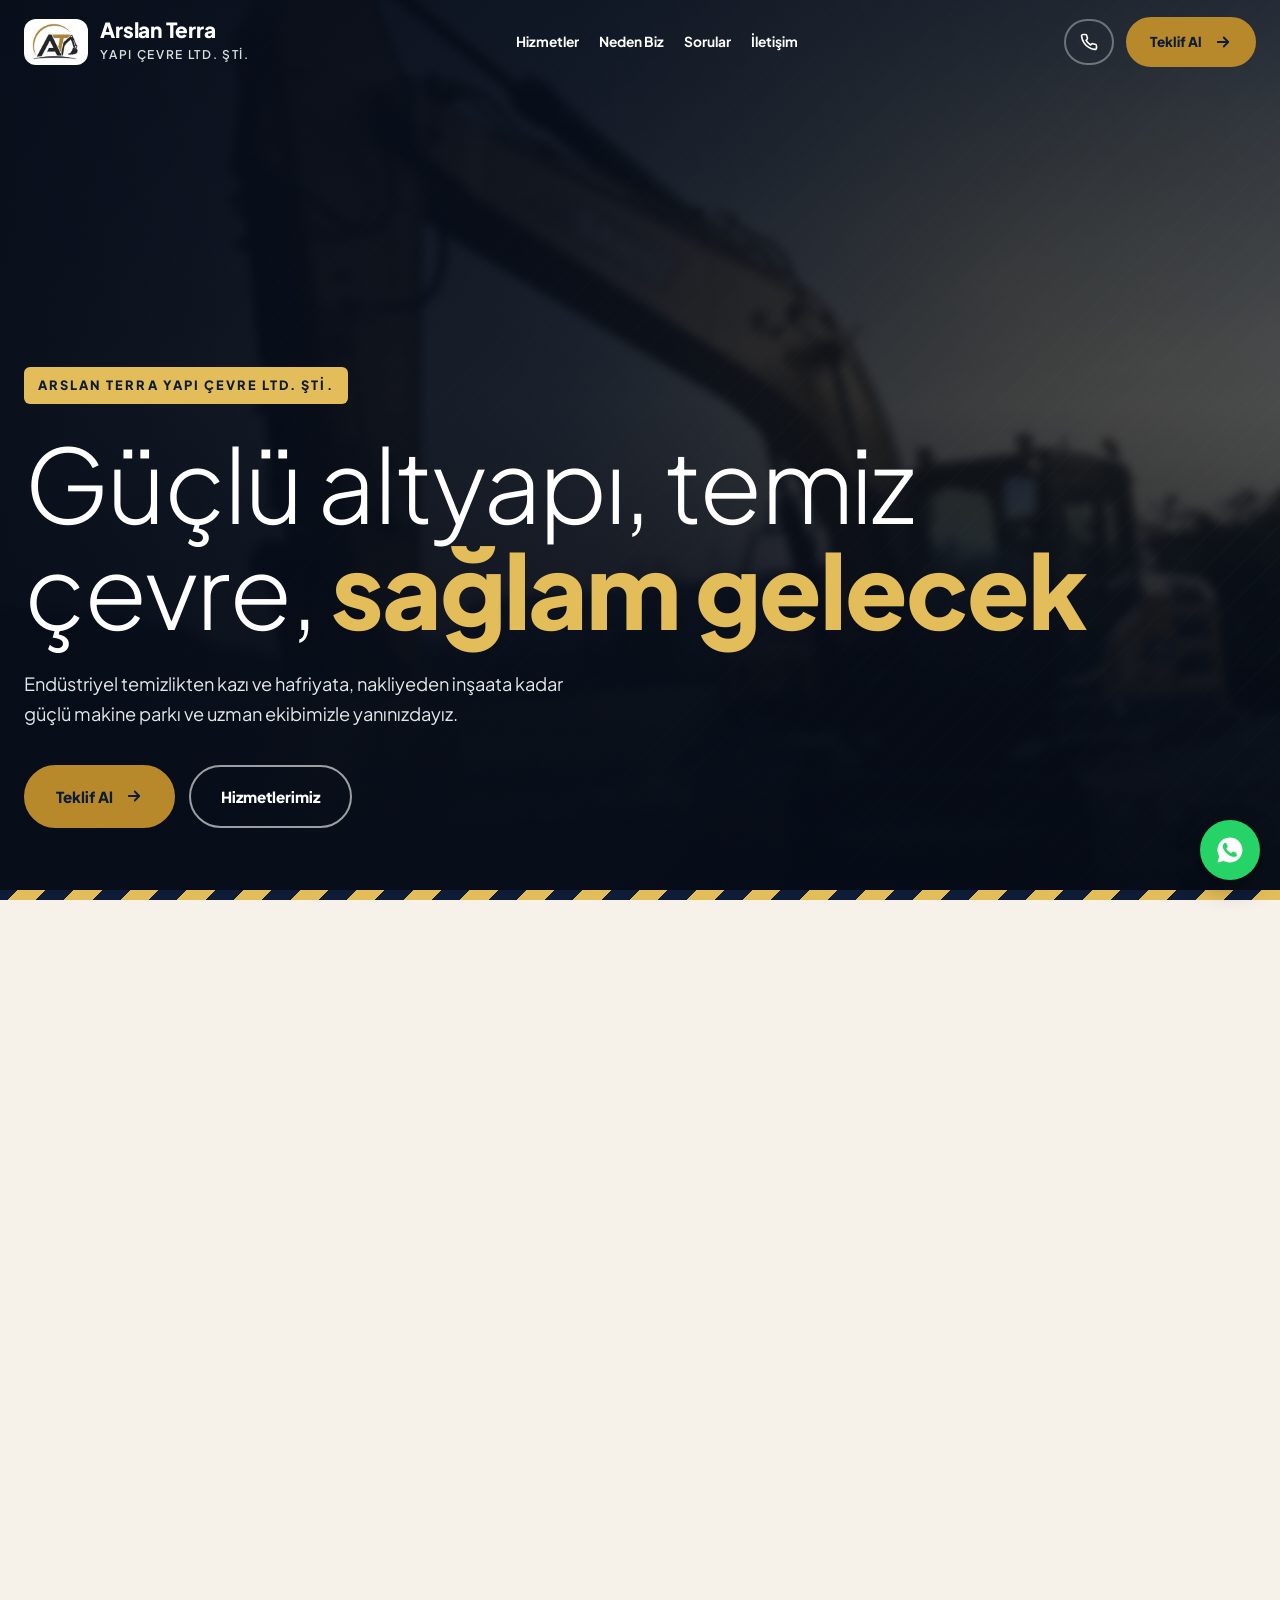
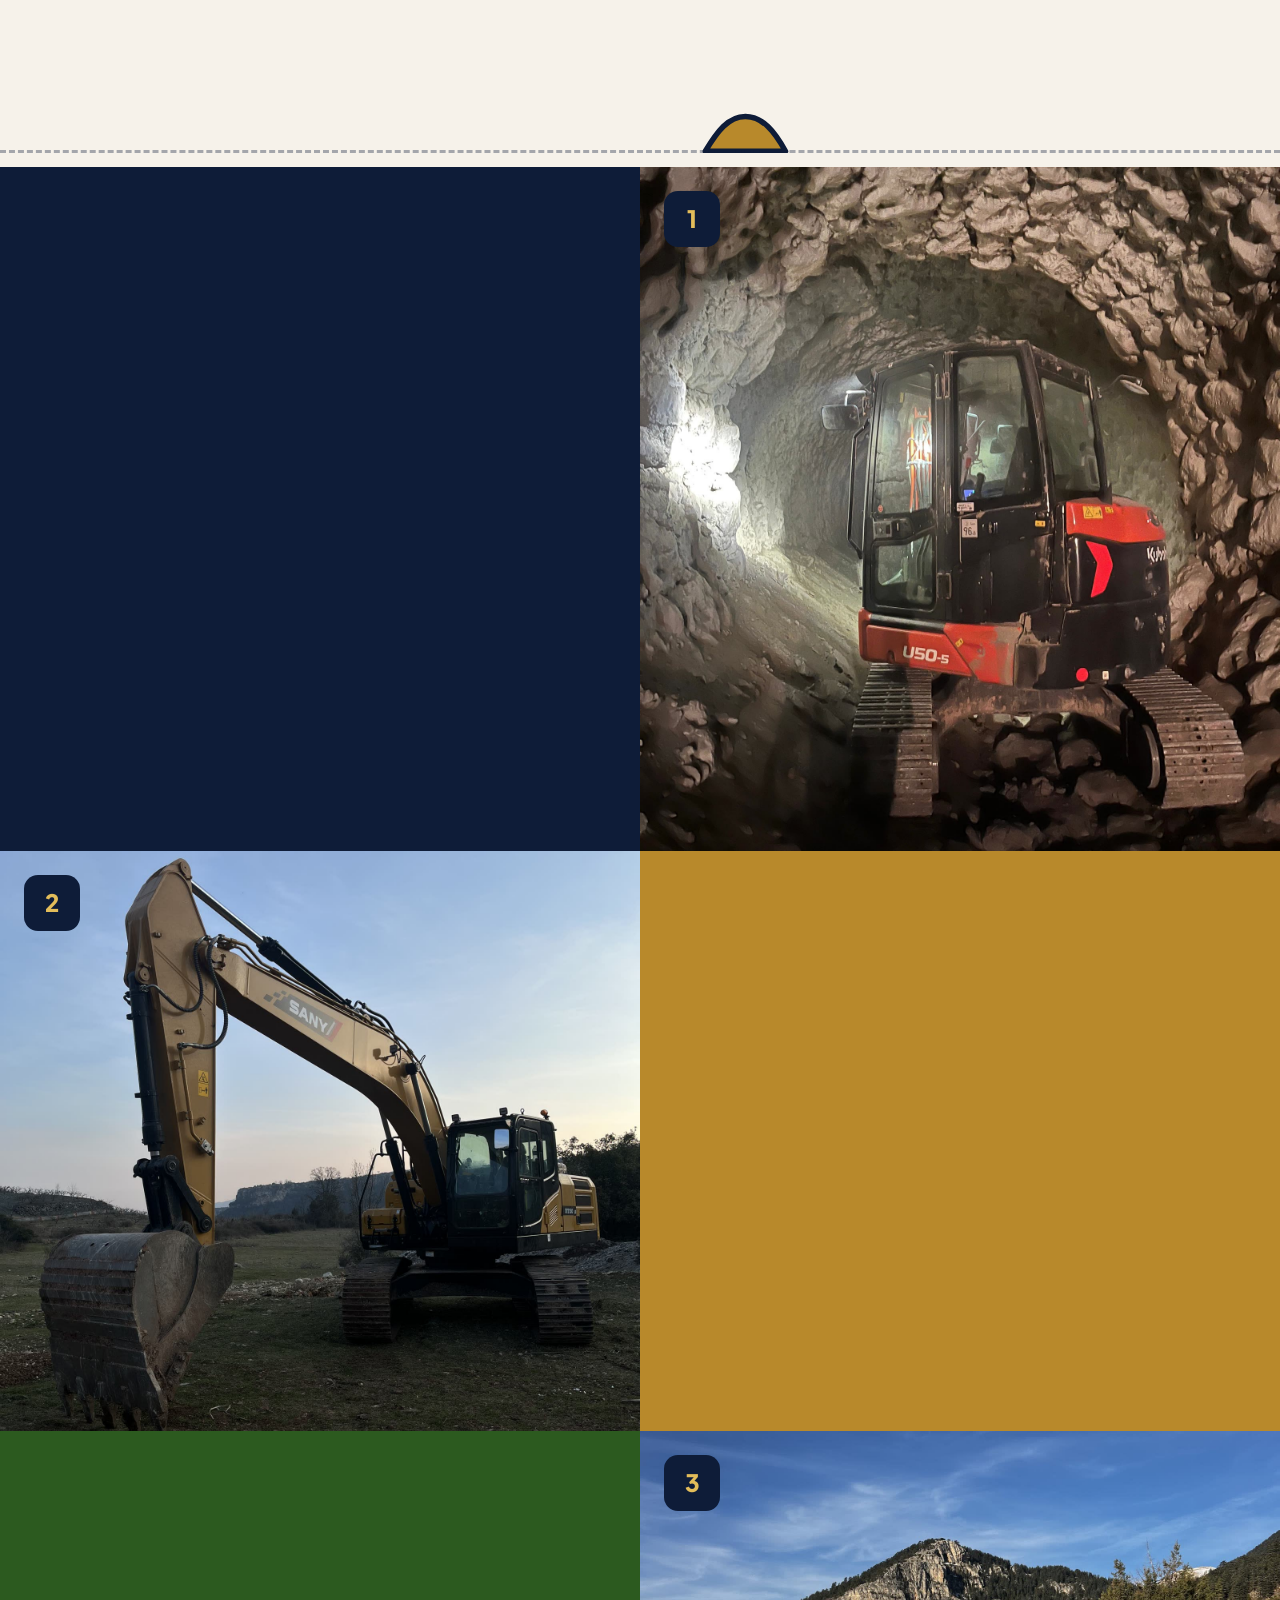
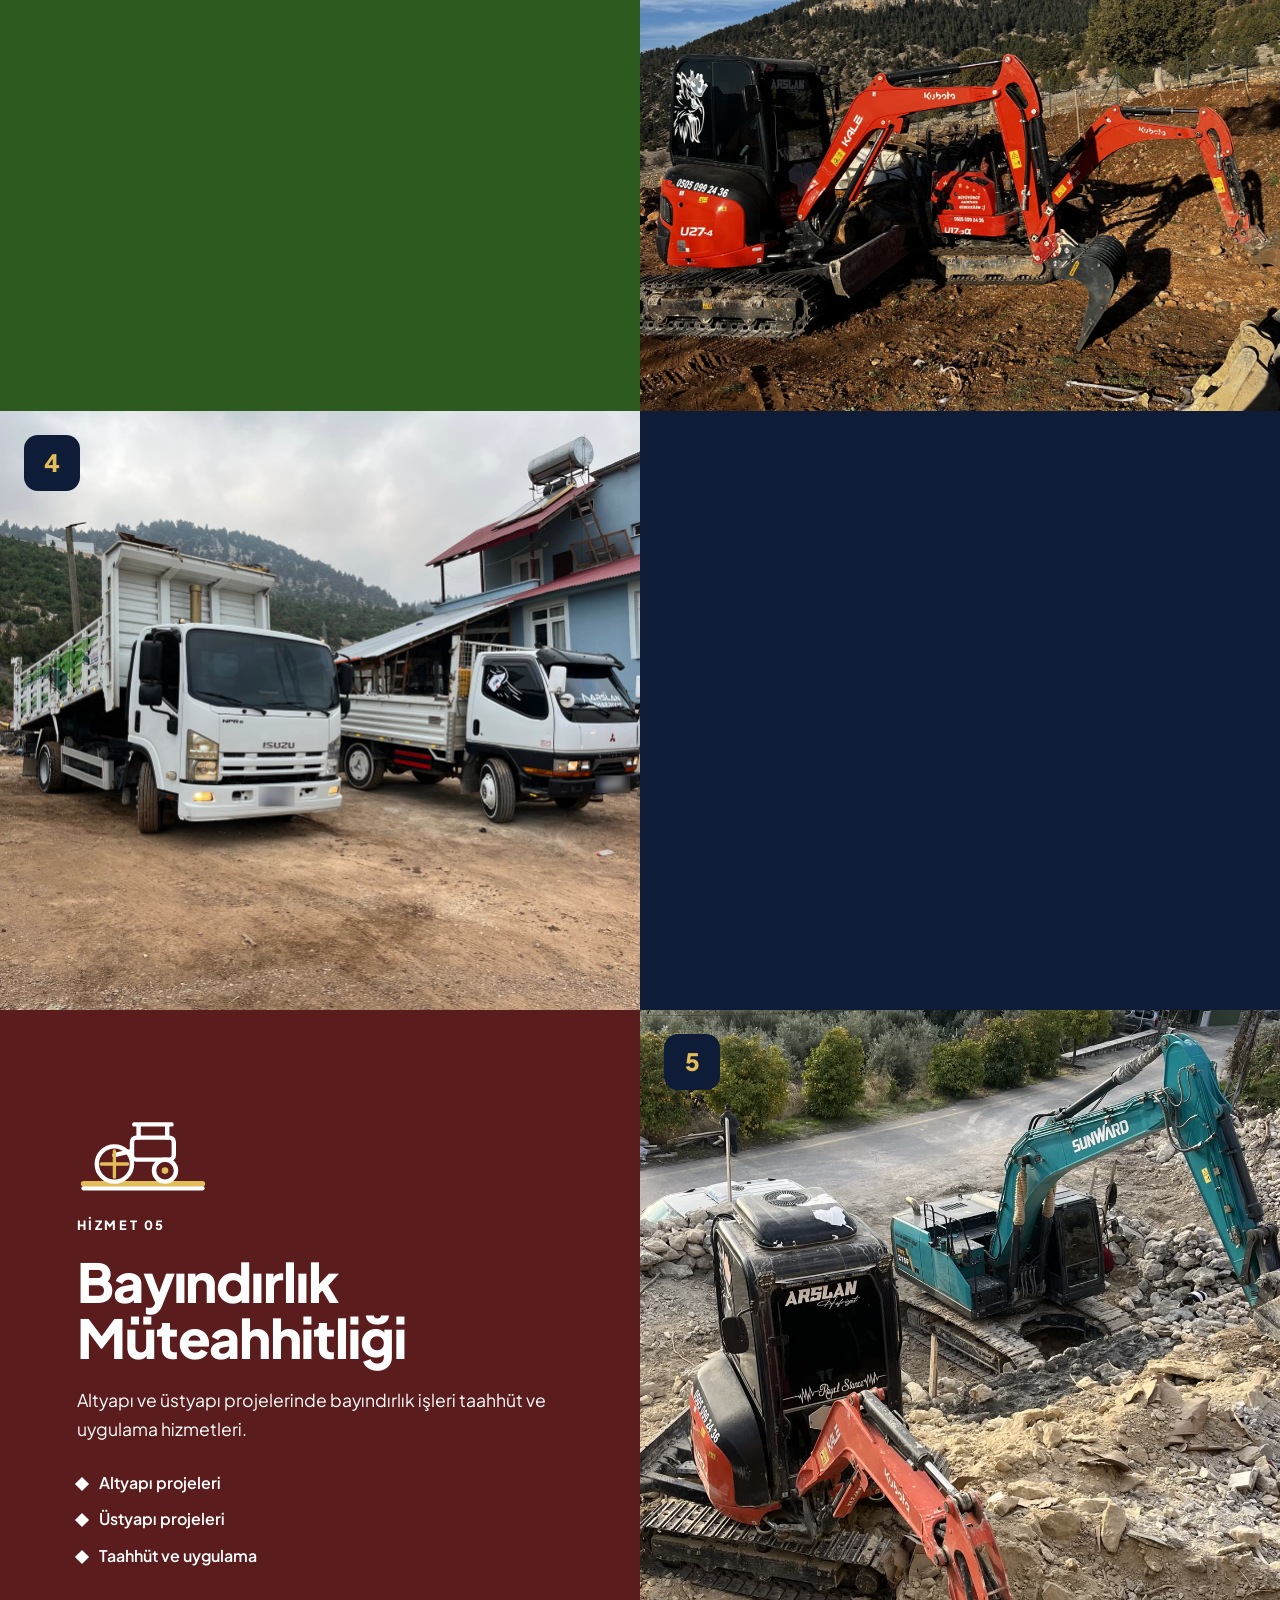
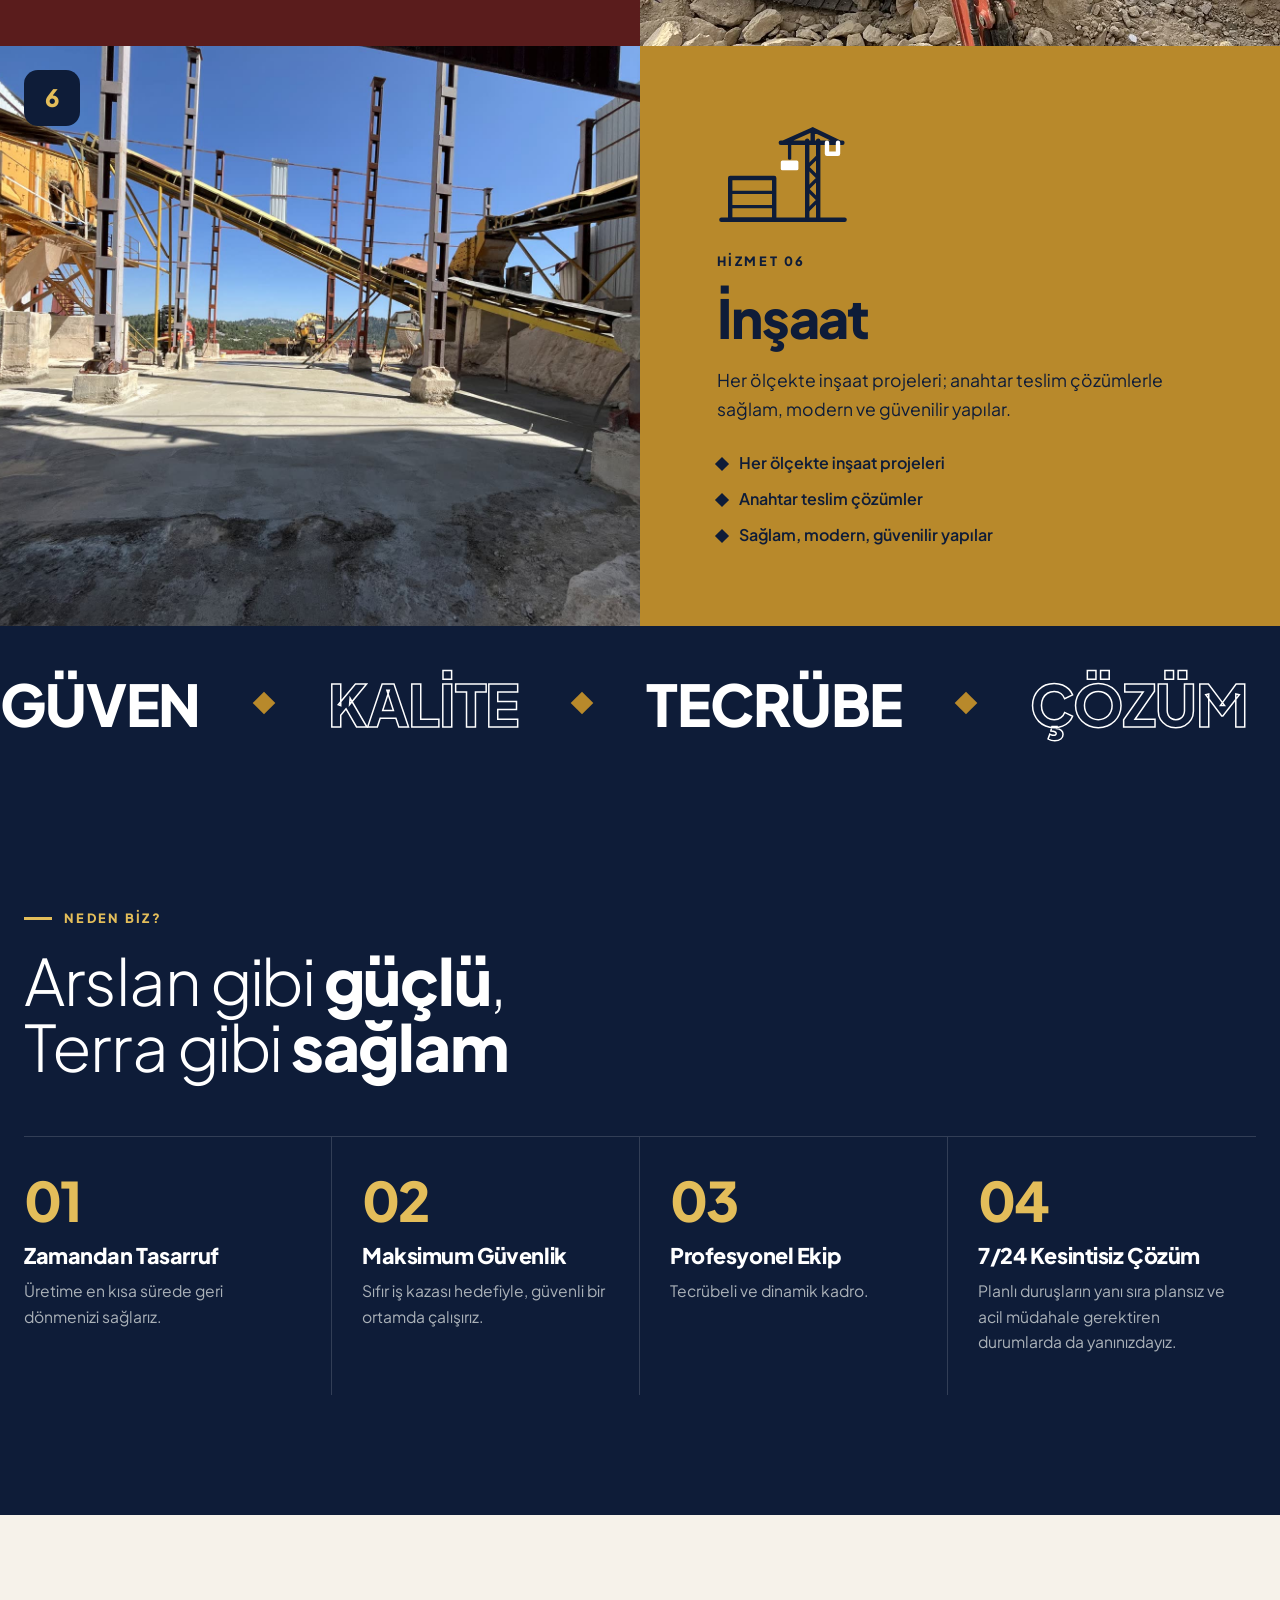
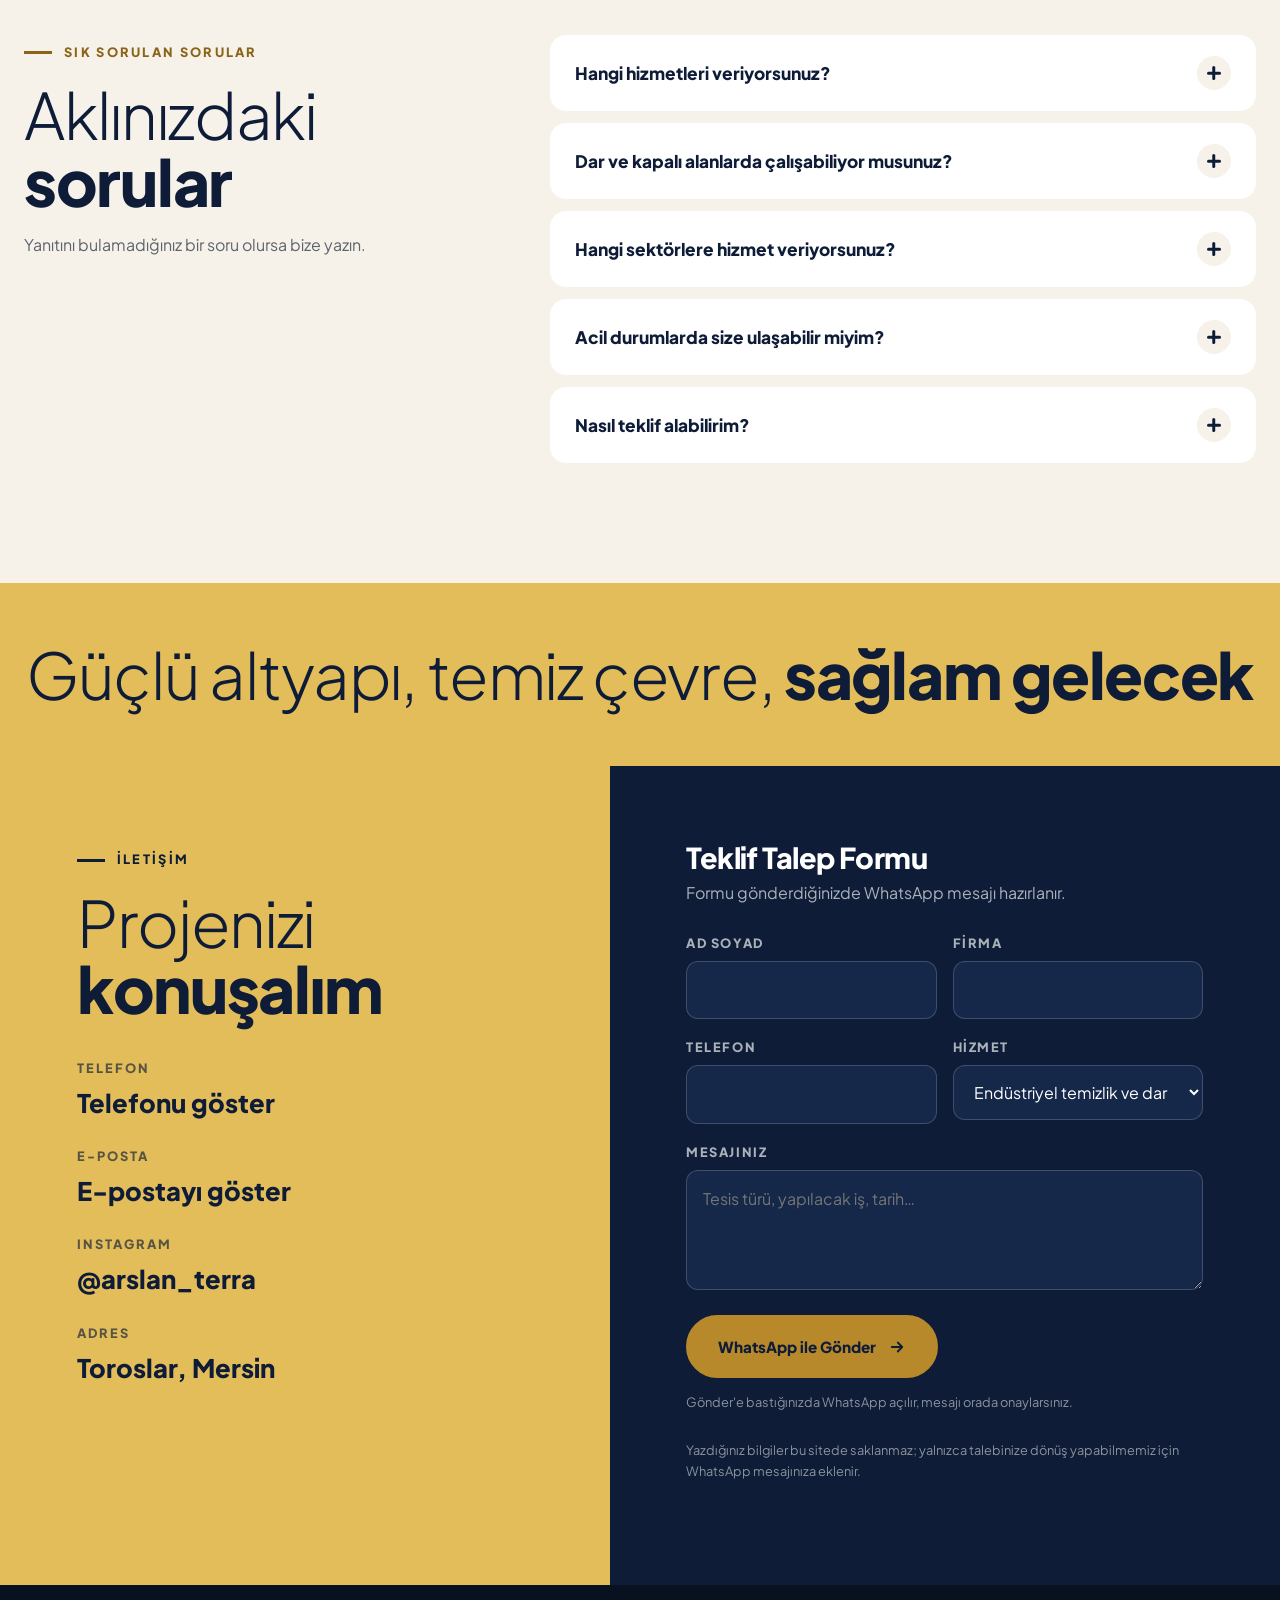
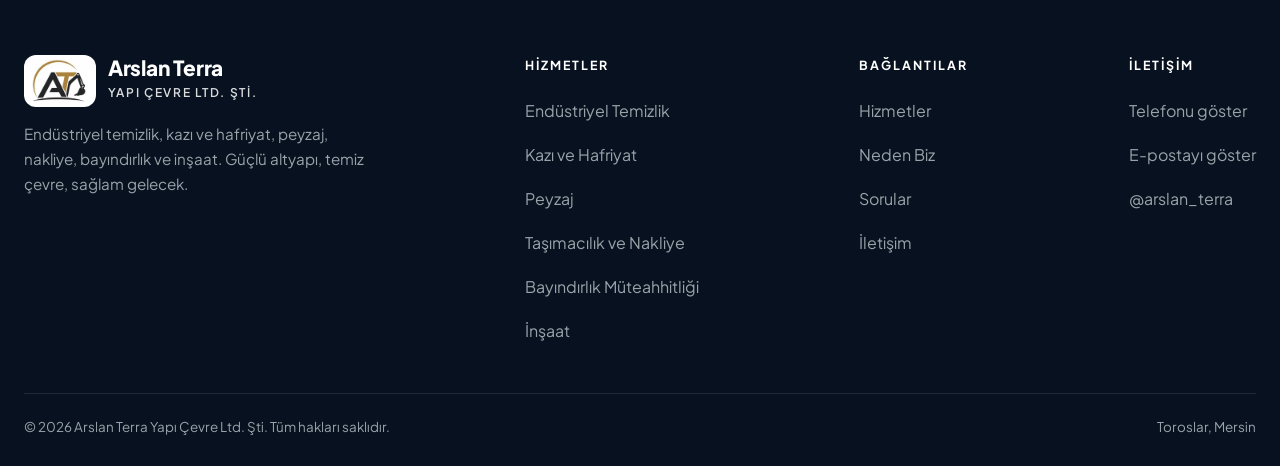
==== index.html @ c01993b6 "Add files via upload" ====
<!doctype html>
<html lang="tr">
<head>
  <meta charset="utf-8">
  <meta name="viewport" content="width=device-width, initial-scale=1">
  <meta http-equiv="Content-Security-Policy" content="default-src 'self'; script-src 'self'; style-src 'self' 'unsafe-inline'; font-src 'self'; img-src 'self'; media-src 'self'; frame-src https://www.youtube-nocookie.com; connect-src 'self'; object-src 'none'; base-uri 'self'; form-action 'self'; manifest-src 'self'; worker-src 'none'; upgrade-insecure-requests">
  <meta name="robots" content="index, follow, noai, noimageai, max-snippet:160">
  <meta name="referrer" content="strict-origin-when-cross-origin">
  <meta name="theme-color" content="#0e1c38">
  <title>Arslan Terra Yapı Çevre | Kazı, Hafriyat, Temizlik, İnşaat</title>
  <meta name="description" content="Arslan Terra Yapı Çevre Ltd. Şti.: endüstriyel temizlik, kazı ve hafriyat, peyzaj, taşımacılık, bayındırlık müteahhitliği ve inşaat. Güçlü altyapı, temiz çevre, sağlam gelecek.">
  <link rel="canonical" href="https://arslanterra.com/">
  <meta property="og:url" content="https://arslanterra.com/">
  <meta property="og:type" content="website">
  <meta property="og:locale" content="tr_TR">
  <meta property="og:title" content="Arslan Terra Yapı Çevre Ltd. Şti.">
  <meta property="og:description" content="Güçlü altyapı, temiz çevre, sağlam gelecek.">
  <link rel="icon" href="img/logo-isaret.jpg">
  <link rel="preload" href="fonts/plus-jakarta-sans-latin.woff2" as="font" type="font/woff2" crossorigin>
  <link rel="stylesheet" href="css/b.css">
  <script src="js/acilis-on.js"></script>
  <noscript><style>.gizli, .bolme .metin.gizli > * { opacity: 1 !important; transform: none !important; }</style></noscript>
  <script src="js/acilis.js" defer></script>
  <script src="js/b.js" defer></script>
  <script src="js/ekskavator.js" defer></script>
  <script src="js/hizmet-anim.js" defer></script>
  <script type="application/ld+json">{"@context": "https://schema.org", "@type": "GeneralContractor", "name": "Arslan Terra Yapı Çevre Ltd. Şti.", "alternateName": "Arslan Terra", "slogan": "Güçlü Altyapı, Temiz Çevre, Sağlam Gelecek", "description": "Endüstriyel temizlik, kazı ve hafriyat, peyzaj, taşımacılık ve nakliye, bayındırlık müteahhitliği ve inşaat hizmetleri.", "sameAs": ["https://instagram.com/arslan_terra"], "areaServed": "TR", "knowsAbout": ["Endüstriyel temizlik", "Kazı ve hafriyat", "Peyzaj", "Taşımacılık ve nakliye", "Bayındırlık müteahhitliği", "İnşaat", "Dar alan hafriyatı"], "address": {"@type": "PostalAddress", "addressLocality": "Toroslar", "addressRegion": "Mersin", "addressCountry": "TR"}, "url": "https://arslanterra.com/"}</script>
  <script type="application/ld+json">{"@context": "https://schema.org", "@type": "FAQPage", "mainEntity": [{"@type": "Question", "name": "Hangi hizmetleri veriyorsunuz?", "acceptedAnswer": {"@type": "Answer", "text": "Endüstriyel temizlik, kazı ve hafriyat, peyzaj, taşımacılık ve nakliye, bayındırlık müteahhitliği ve inşaat alanlarında hizmet veriyoruz."}}, {"@type": "Question", "name": "Dar ve kapalı alanlarda çalışabiliyor musunuz?", "acceptedAnswer": {"@type": "Answer", "text": "Evet. Tünel, şaft, fabrika içi ve bodrum katları gibi standart iş makinelerinin giremediği alanlarda mini iş makineleriyle çalışıyoruz."}}, {"@type": "Question", "name": "Hangi sektörlere hizmet veriyorsunuz?", "acceptedAnswer": {"@type": "Answer", "text": "Fabrika ve tesisler başta olmak üzere endüstriyel alanlara; ayrıca yapı, altyapı ve çevre düzenleme projelerine hizmet veriyoruz."}}, {"@type": "Question", "name": "Acil durumlarda size ulaşabilir miyim?", "acceptedAnswer": {"@type": "Answer", "text": "Evet. Planlı duruşların yanı sıra plansız ve acil müdahale gerektiren durumlarda da 7/24 yanınızdayız. Telefonla ya da WhatsApp üzerinden bize ulaşabilirsiniz."}}, {"@type": "Question", "name": "Nasıl teklif alabilirim?", "acceptedAnswer": {"@type": "Answer", "text": "Sayfadaki teklif formunu doldurabilir, WhatsApp'tan yazabilir ya da bizi arayabilirsiniz. Tesis türünü, yapılacak işi ve planlanan tarihi paylaşmanız teklifi hızlandırır."}}]}</script>
</head>
<body>
<a class="atla" href="#icerik">İçeriğe geç</a>
<header class="ust" id="ust"></header>
<div class="tam-menu" id="tam-menu" role="dialog" aria-modal="true" aria-label="Menü"></div>

<main id="icerik">

<!-- ===== KAPAK (drone videosu gelince otomatik oynar) ===== -->
<section class="hero">
  <div class="hero-yedek"></div>
  <div class="hero-medya"><video id="kapak-video" muted loop playsinline preload="metadata" aria-hidden="true"></video></div>
  <button class="oynat" data-film aria-label="Tanıtım filmini izle"><span><svg viewBox="0 0 24 24" aria-hidden="true"><path d="M7 4.5v15l13-7.5z"/></svg></span><b>Filmi izle</b></button>
  <div class="kap hero-ic">
    <span class="etiket">Arslan Terra Yapı Çevre Ltd. Şti.</span>
    <h1>Güçlü altyapı, temiz çevre, <b>sağlam gelecek</b></h1>
    <p>Endüstriyel temizlikten kazı ve hafriyata, nakliyeden inşaata kadar güçlü makine parkı ve uzman ekibimizle yanınızdayız.</p>
    <div class="dugmeler">
      <a href="#iletisim" class="btn" data-ok>Teklif Al</a>
      <a href="#hizmetler" class="btn cerceve">Hizmetlerimiz</a>
    </div>
  </div>
  <div class="hero-seri"></div>
</section>

<!-- ===== GİRİŞ ===== -->
<section class="bolum">
  <div class="kap">
    <span class="etiket-k gizli">Biz kimiz?</span>
    <p class="dev gizli">Tecrübemizle <b>bugünü inşa ediyor</b>, gelecek nesillere daha temiz bir dünya bırakıyoruz.</p>
    <div class="giris-alt gizli">
      <p>Endüstriyel temizlik, kazı ve hafriyat, peyzaj, taşımacılık, bayındırlık müteahhitliği ve inşaat alanlarında; güven, kalite, tecrübe, çözüm ve sürdürülebilirlik ilkeleriyle çalışıyoruz.</p>
      <p>Mini iş makinelerinden ağır nakliye araçlarına kadar güçlü bir makine parkına ve tecrübeli bir ekibe sahibiz. Dar ve zorlu alanlarda da çalışıyoruz.</p>
    </div>
  </div>
</section>

<div data-ekskavator style="--ek-zemin:#f6f2ea;--ek-cizgi:#0e1c38;--ek-vurgu:#b8892b"></div>

<!-- ===== HİZMETLER ===== -->
<section id="hizmetler" aria-label="Hizmetler">
  <div class="bolme" id="hizmet-1">
    <div class="metin b-lacivert gizli">
      <div data-anim="temizlik"></div>
      <span class="no">HİZMET 01</span>
      <h2>Endüstriyel Temizlik ve Dar Alan Çalışmaları</h2>
      <p>Fabrika, tesis, bina ve tüm endüstriyel alanlarda profesyonel temizlik hizmetleri. Tünel ve dar alanlarda makineyle güvenle çalışıyoruz.</p>
      <ul><li>Fabrika, tesis ve bina temizliği</li><li>Tünel ve dar alanlarda mini iş makineleriyle çalışma</li></ul>
    </div>
    <div class="gorsel-blok foto b-lacivert"><img src="img/hizmet-1-temizlik.jpg" alt="Kaya bir tünelin içinde dar alanda çalışan mini ekskavatör" width="1600" height="2134" loading="lazy" style="object-position:50% 62%"><video class="blok-video" muted loop playsinline preload="none" poster="video/hizmet-1.jpg" data-src="video/hizmet-1.mp4" data-liste="video/hizmet-1b.mp4" data-dongu="foto" aria-label="Yuvarlak bir tünelin içinde tuğla ve moloz temizleyen mini ekskavatör"></video><span class="rozet">1</span></div>
  </div>
  <div class="bolme ters" id="hizmet-2">
    <div class="metin b-altin gizli">
      <div data-anim="kazi"></div>
      <span class="no">HİZMET 02</span>
      <h2>Kazı ve Hafriyat</h2>
      <p>Her ölçekte kazı, hafriyat ve dolgu işlerinizde güçlü makine parkımız ve uzman ekibimizle yanınızdayız.</p>
      <ul><li>Kazı, hafriyat ve dolgu işleri</li><li>Dar alan hafriyatı: tünel, şaft, bodrum</li><li>Mini iş makineleriyle hızlı müdahale</li></ul>
    </div>
    <div class="gorsel-blok foto b-altin"><img src="img/hizmet-2-kazi.jpg" alt="Gün batımında araziye park edilmiş SANY ekskavatör" width="1600" height="2134" loading="lazy" style="object-position:50% 45%"><video class="blok-video" muted loop playsinline preload="none" poster="video/hizmet-2.jpg" data-src="video/hizmet-2.mp4" data-dongu="foto" aria-label="Çimento tesisinde kazı yapan ekskavatör ve mini ekskavatör"></video><span class="rozet">2</span></div>
  </div>
  <div class="bolme" id="hizmet-3">
    <div class="metin b-yesil gizli">
      <div data-anim="peyzaj"></div>
      <span class="no">HİZMET 03</span>
      <h2>Peyzaj</h2>
      <p>Yeşil alan düzenleme, peyzaj tasarımı, çevre düzenleme ve bitkilendirme hizmetleri.</p>
      <ul><li>Yeşil alan düzenleme</li><li>Peyzaj tasarımı</li><li>Çevre düzenleme ve bitkilendirme</li></ul>
    </div>
    <div class="gorsel-blok foto b-yesil"><img src="img/hizmet-3-peyzaj.jpg" alt="Dağ eteğinde çalışmaya hazır iki mini ekskavatör" width="1600" height="2134" loading="lazy" style="object-position:50% 62%"><video class="blok-video" muted loop playsinline preload="none" poster="video/hizmet-3.jpg" data-src="video/hizmet-3.mp4" data-dongu="foto" style="object-position:50% 50%" aria-label="Çiçek tarhı ve çim alanda çalışan mini ekskavatör"></video><span class="rozet">3</span></div>
  </div>
  <div class="bolme ters" id="hizmet-4">
    <div class="metin b-lacivert gizli">
      <div data-anim="nakliye"></div>
      <span class="no">HİZMET 04</span>
      <h2>Taşımacılık ve Nakliye</h2>
      <p>Yük ve malzeme taşımacılığı, nakliye çözümleriyle hızlı, güvenli ve zamanında teslimat.</p>
      <ul><li>Yük ve malzeme taşımacılığı</li><li>Hızlı, güvenli, zamanında teslimat</li></ul>
    </div>
    <div class="gorsel-blok foto b-lacivert"><img src="img/hizmet-4-nakliye.jpg" alt="Firmaya ait damperli kamyon ve kasalı kamyon" width="1600" height="1200" loading="lazy" style="object-position:42% 60%"><video class="blok-video" muted loop playsinline preload="none" poster="video/hizmet-4.jpg" data-src="video/hizmet-4.mp4" data-dongu="foto" aria-label="Drone görüntüsü: mini ekskavatör taşıyan Arslan Terra kamyonları köy yolunda ilerliyor"></video><span class="rozet">4</span></div>
  </div>
  <div class="bolme" id="hizmet-5">
    <div class="metin b-bordo gizli">
      <div data-anim="bayindirlik"></div>
      <span class="no">HİZMET 05</span>
      <h2>Bayındırlık Müteahhitliği</h2>
      <p>Altyapı ve üstyapı projelerinde bayındırlık işleri taahhüt ve uygulama hizmetleri.</p>
      <ul><li>Altyapı projeleri</li><li>Üstyapı projeleri</li><li>Taahhüt ve uygulama</li></ul>
    </div>
    <div class="gorsel-blok foto b-bordo"><img src="img/hizmet-5-bayindirlik.jpg" alt="Yan yana çalışan mini ekskavatör ve Sunward ekskavatör, arkada şehir manzarası" width="1200" height="2134" loading="lazy" style="object-position:50% 58%"><video class="blok-video" muted loop playsinline preload="none" poster="video/hizmet-5.jpg" data-src="video/hizmet-5.mp4" data-dongu="foto" aria-label="Dere yatağında taş dolgu çalışması yapan iki ekskavatör ve işçiler"></video><span class="rozet">5</span></div>
  </div>
  <div class="bolme ters" id="hizmet-6">
    <div class="metin b-altin gizli">
      <div data-anim="insaat"></div>
      <span class="no">HİZMET 06</span>
      <h2>İnşaat</h2>
      <p>Her ölçekte inşaat projeleri; anahtar teslim çözümlerle sağlam, modern ve güvenilir yapılar.</p>
      <ul><li>Her ölçekte inşaat projeleri</li><li>Anahtar teslim çözümler</li><li>Sağlam, modern, güvenilir yapılar</li></ul>
    </div>
    <div class="gorsel-blok foto b-altin"><img src="img/hizmet-6-insaat.jpg" alt="Kırma ve eleme tesisinde yeni dökülmüş beton zemin" width="1600" height="1200" loading="lazy" style="object-position:50% 60%"><video class="blok-video" muted loop playsinline preload="none" poster="video/hizmet-6.jpg" data-src="video/hizmet-6.mp4" data-dongu="foto" aria-label="Dağ evi inşaatında zemin düzenleyen mini ekskavatör"></video><span class="rozet">6</span></div>
  </div>
</section>

<!-- ===== SEKTÖR ŞERİDİ ===== -->
<div class="seritler" aria-label="Değerlerimiz">
  <div class="kayan" aria-hidden="true">
    <span>Güven</span><span>Kalite</span><span>Tecrübe</span><span>Çözüm</span><span>Sürdürülebilirlik</span><span>Güven</span><span>Kalite</span><span>Tecrübe</span><span>Çözüm</span><span>Sürdürülebilirlik</span><span>Güven</span><span>Kalite</span><span>Tecrübe</span><span>Çözüm</span><span>Sürdürülebilirlik</span>
  </div>
  <p style="position:absolute;left:-9999px">Değerlerimiz: güven, kalite, tecrübe, çözüm, sürdürülebilirlik.</p>
</div>

<!-- ===== ÇALIŞMA ALANLARI (vaka kartları) ===== -->
<section class="bolum koyu-bolum" id="neden">
  <div class="kap">
    <div class="baslik-b gizli">
      <span class="etiket-k" style="color:var(--sari)">Neden biz?</span>
      <h2>Arslan gibi <b>güçlü</b>, Terra gibi <b>sağlam</b></h2>
    </div>
    <div class="nedenler">
      <div class="neden gizli"><div class="n">01</div><h3>Zamandan Tasarruf</h3><p>Üretime en kısa sürede geri dönmenizi sağlarız.</p></div>
      <div class="neden gizli"><div class="n">02</div><h3>Maksimum Güvenlik</h3><p>Sıfır iş kazası hedefiyle, güvenli bir ortamda çalışırız.</p></div>
      <div class="neden gizli"><div class="n">03</div><h3>Profesyonel Ekip</h3><p>Tecrübeli ve dinamik kadro.</p></div>
      <div class="neden gizli"><div class="n">04</div><h3>7/24 Kesintisiz Çözüm</h3><p>Planlı duruşların yanı sıra plansız ve acil müdahale gerektiren durumlarda da yanınızdayız.</p></div>
    </div>
  </div>
</section>

<!-- ===== TANITIM FİLMİ ===== -->
<section class="bolum film" id="film">
  <div class="kap film-ic">
    <div class="gizli">
      <span class="etiket-k" style="color:var(--ink)">Tanıtım filmi</span>
      <h2>Sahayı <b>havadan</b> görün</h2>
      <p>Tesislerde yürüttüğümüz çalışmaları ve makine parkımızı kısa filmimizde izleyin.</p>
      <a href="#iletisim" class="btn koyu-btn" data-ok>Teklif Al</a>
    </div>
    <button class="film-kutu gizli" data-film aria-label="Tanıtım filmini oynat">
      <img id="film-kapak" src="video/tanitim.jpg" alt="">
      <span class="oyna"><svg viewBox="0 0 24 24" aria-hidden="true"><path d="M7 4.5v15l13-7.5z"/></svg></span>
      <em>Tanıtım filmini oynat</em>
    </button>
  </div>
</section>

<!-- ===== SIK SORULAN SORULAR ===== -->
<section class="bolum" id="sss">
  <div class="kap sss-ic">
    <div class="baslik-b gizli">
      <span class="etiket-k">Sık sorulan sorular</span>
      <h2>Aklınızdaki <b>sorular</b></h2>
      <p class="sss-not">Yanıtını bulamadığınız bir soru olursa bize yazın.</p>
    </div>
    <div class="sorular">
      <details class="soru gizli">
        <summary>Hangi hizmetleri veriyorsunuz?<span aria-hidden="true"></span></summary>
        <p>Endüstriyel temizlik, kazı ve hafriyat, peyzaj, taşımacılık ve nakliye, bayındırlık müteahhitliği ve inşaat alanlarında hizmet veriyoruz.</p>
      </details>
      <details class="soru gizli">
        <summary>Dar ve kapalı alanlarda çalışabiliyor musunuz?<span aria-hidden="true"></span></summary>
        <p>Evet. Tünel, şaft, fabrika içi ve bodrum katları gibi standart iş makinelerinin giremediği alanlarda mini iş makineleriyle çalışıyoruz.</p>
      </details>
      <details class="soru gizli">
        <summary>Hangi sektörlere hizmet veriyorsunuz?<span aria-hidden="true"></span></summary>
        <p>Fabrika ve tesisler başta olmak üzere endüstriyel alanlara; ayrıca yapı, altyapı ve çevre düzenleme projelerine hizmet veriyoruz.</p>
      </details>
      <details class="soru gizli">
        <summary>Acil durumlarda size ulaşabilir miyim?<span aria-hidden="true"></span></summary>
        <p>Evet. Planlı duruşların yanı sıra plansız ve acil müdahale gerektiren durumlarda da 7/24 yanınızdayız. Telefonla ya da WhatsApp üzerinden bize ulaşabilirsiniz.</p>
      </details>
      <details class="soru gizli">
        <summary>Nasıl teklif alabilirim?<span aria-hidden="true"></span></summary>
        <p>Sayfadaki teklif formunu doldurabilir, WhatsApp'tan yazabilir ya da bizi arayabilirsiniz. Tesis türünü, yapılacak işi ve planlanan tarihi paylaşmanız teklifi hızlandırır.</p>
      </details>
    </div>
  </div>
</section>

<div class="slogan-bandi"><div class="kap"><p>Güçlü altyapı, temiz çevre, <b>sağlam gelecek</b></p></div></div>

<!-- ===== İLETİŞİM ===== -->
<section class="iletisim" id="iletisim">
  <div class="il-sol gizli">
    <span class="etiket-k" style="color:var(--ink)">İletişim</span>
    <h2>Projenizi <b>konuşalım</b></h2>
    <div class="il-liste">
      <a data-tel href="#"><small>Telefon</small><strong data-firma="telefon"></strong></a>
      <a data-posta href="#"><small>E-posta</small><strong data-firma="eposta"></strong></a>
      <div><small>Instagram</small><strong>@<span data-firma="instagram"></span></strong></div>
      <div><small>Adres</small><strong data-firma="adres"></strong></div>
    </div>
  </div>
  <div class="il-sag gizli">
    <form id="teklif-formu" autocomplete="on">
      <h3>Teklif Talep Formu</h3>
      <p>Formu gönderdiğinizde WhatsApp mesajı hazırlanır.</p>
      <div class="iki">
        <div><label for="ad">Ad Soyad</label><input id="ad" name="ad" autocomplete="name" maxlength="80" required></div>
        <div><label for="firma">Firma</label><input id="firma" name="firma" autocomplete="organization" maxlength="100"></div>
      </div>
      <div class="iki">
        <div><label for="telefon">Telefon</label><input id="telefon" name="telefon" type="tel" inputmode="tel" autocomplete="tel" maxlength="20" pattern="[0-9+\(\) \-]{7,20}" title="Yalnızca rakam, boşluk, +, - ve parantez" required></div>
        <div><label for="hizmet">Hizmet</label>
          <select id="hizmet" name="hizmet">
            <option>Endüstriyel temizlik ve dar alan çalışması</option>
            <option>Kazı ve hafriyat</option>
            <option>Peyzaj</option>
            <option>Taşımacılık ve nakliye</option>
            <option>Bayındırlık müteahhitliği</option>
            <option>İnşaat</option>
            <option>Diğer / acil durum</option>
          </select></div>
      </div>
      <label for="mesaj">Mesajınız</label>
      <textarea id="mesaj" name="mesaj" maxlength="1000" placeholder="Tesis türü, yapılacak iş, tarih…"></textarea>
      <button class="btn" type="submit" data-ok>WhatsApp ile Gönder</button>
      <p class="not">Gönder'e bastığınızda WhatsApp açılır, mesajı orada onaylarsınız.</p>
      <p class="not kvkk-not">Yazdığınız bilgiler bu sitede saklanmaz; yalnızca talebinize dönüş yapabilmemiz için WhatsApp mesajınıza eklenir.</p>
    </form>
  </div>
</section>

</main>

<footer class="alt" id="alt"></footer>

<dialog id="film-pencere" aria-label="Tanıtım filmi">
  <button class="film-kapat" id="film-kapat" type="button">Kapat ✕</button>
  <div class="film-cerceve" id="film-cerceve"></div>
</dialog>
</body>
</html>
---- css/b.css ----
/* Yazı tipi site içinden yüklenir (Plus Jakarta Sans, SIL Open Font License) */
@font-face { font-family: "Plus Jakarta Sans"; font-style: normal; font-weight: 300 800; font-display: swap; src: url("../fonts/plus-jakarta-sans-latin-ext.woff2") format("woff2"); unicode-range: U+0100-02BA, U+02BD-02C5, U+02C7-02CC, U+02CE-02D7, U+02DD-02FF, U+0304, U+0308, U+0329, U+1D00-1DBF, U+1E00-1E9F, U+1EF2-1EFF, U+2020, U+20A0-20AB, U+20AD-20C0, U+2113, U+2C60-2C7F, U+A720-A7FF; }
@font-face { font-family: "Plus Jakarta Sans"; font-style: normal; font-weight: 300 800; font-display: swap; src: url("../fonts/plus-jakarta-sans-latin.woff2") format("woff2"); unicode-range: U+0000-00FF, U+0131, U+0152-0153, U+02BB-02BC, U+02C6, U+02DA, U+02DC, U+0304, U+0308, U+0329, U+2000-206F, U+20AC, U+2122, U+2191, U+2193, U+2212, U+2215, U+FEFF, U+FFFD; }
/* ===== SEÇENEK B: açık, iri başlıklı, video kapaklı, renk bloklu ===== */
:root {
  --ink: #0e1c38;
  --ink-2: #15284a;
  --krem: #f6f2ea;
  --turuncu: #b8892b;
  --turuncu-koyu: #8a6418;
  --sari: #e3bd5a;
  --beyaz: #fff;
  --soluk: #5d646b;
  --yar: 22px;
  --ease: cubic-bezier(.22, 1, .36, 1);
  color-scheme: light;
}
* { box-sizing: border-box; margin: 0; padding: 0; }
html { scroll-behavior: smooth; -webkit-text-size-adjust: 100%; }
body { font-family: "Plus Jakarta Sans", system-ui, sans-serif; color: var(--ink); background: var(--krem); line-height: 1.65; -webkit-font-smoothing: antialiased; -webkit-tap-highlight-color: transparent; }
img, video, svg { max-width: 100%; display: block; }
a { color: inherit; text-decoration: none; }
button { font: inherit; cursor: pointer; }
h1, h2, h3 { text-wrap: balance; line-height: 1.04; letter-spacing: -.02em; }
p { text-wrap: pretty; }
.kap { width: min(1240px, 100% - 48px); margin-inline: auto; }
:focus-visible { outline: 3px solid var(--ink); outline-offset: 3px; border-radius: 6px; }
.koyu :focus-visible, .hero :focus-visible, .tam-menu :focus-visible { outline-color: var(--sari); }
.atla { position: absolute; left: 12px; top: -60px; z-index: 200; background: var(--sari); padding: 12px 18px; font-weight: 800; border-radius: 0 0 10px 10px; }
.atla:focus { top: 0; }
/* ===== Düğmeler ===== */
.btn { display: inline-flex; align-items: center; gap: 12px; padding: 17px 30px; border-radius: 999px; font-weight: 800; font-size: .95rem; border: 2px solid var(--turuncu); background: var(--turuncu); color: var(--ink); transition: transform .4s var(--ease), background .25s, color .25s, border-color .25s; }
.btn:hover { transform: translateY(-3px); background: var(--sari); border-color: var(--sari); }
.btn.cerceve { background: transparent; color: #fff; border-color: rgba(255,255,255,.6); }
.btn.cerceve:hover { background: #fff; color: var(--ink); border-color: #fff; }
.btn.koyu-btn { background: var(--ink); border-color: var(--ink); }
.btn.koyu-btn:hover { background: #000; border-color: #000; }
.btn svg { width: 18px; height: 18px; transition: transform .4s var(--ease); }
.btn:hover svg { transform: translateX(4px); }
/* ===== Üst çubuk ===== */
.ust { position: fixed; inset: 0 0 auto 0; z-index: 80; transition: background .35s, box-shadow .35s, transform .4s var(--ease); }
.ust.kaydi { background: rgba(14,28,56,.94); backdrop-filter: blur(10px); box-shadow: 0 8px 30px rgba(0,0,0,.25); }
.ust-ic { height: 84px; display: flex; align-items: center; justify-content: space-between; gap: 16px; }
.logo { display: flex; align-items: center; gap: 12px; color: #fff; }
.logo svg { width: 42px; height: 42px; flex: none; }
.logo b { display: block; font-weight: 800; font-size: 1.3rem; letter-spacing: -.01em; line-height: 1; }
.logo small { display: block; font-size: .64rem; letter-spacing: .22em; text-transform: uppercase; opacity: .75; margin-top: 4px; font-weight: 600; }
.ust-sag { display: flex; align-items: center; gap: 12px; }
.ust-sag .btn { padding: 12px 22px; font-size: .85rem; }
.menu-dugme { display: inline-flex; align-items: center; gap: 12px; background: #fff; color: var(--ink); border: 0; padding: 12px 20px; border-radius: 999px; font-weight: 800; font-size: .85rem; letter-spacing: .06em; text-transform: uppercase; transition: transform .35s var(--ease), background .2s; }
.menu-dugme:hover { transform: translateY(-2px); background: var(--sari); }
.menu-dugme i { position: relative; width: 20px; height: 2px; background: currentColor; display: block; }
.menu-dugme i::before, .menu-dugme i::after { content: ""; position: absolute; left: 0; width: 20px; height: 2px; background: currentColor; }
.menu-dugme i::before { top: -6px; }
.menu-dugme i::after { top: 6px; }
.tam-menu { position: fixed; inset: 0; z-index: 90; background: var(--turuncu); color: var(--ink); display: flex; flex-direction: column; padding: 24px 0 40px; clip-path: circle(0 at calc(100% - 80px) 42px); transition: clip-path .7s var(--ease); visibility: hidden; }
.tam-menu.acik { clip-path: circle(150% at calc(100% - 80px) 42px); visibility: visible; }
.tam-menu-ust { display: flex; justify-content: space-between; align-items: center; height: 60px; }
.tam-menu .logo { color: var(--ink); }
.tam-menu .logo rect { fill: var(--ink); }
.tam-menu .logo path { fill: var(--turuncu); }
.kapat { background: var(--ink); color: #fff; border: 0; width: 52px; height: 52px; border-radius: 50%; display: grid; place-items: center; }
.kapat svg { width: 22px; height: 22px; }
.tam-menu nav { margin: auto 0; }
.tam-menu nav a { display: block; width: fit-content; font-size: clamp(2.4rem, 8vw, 6rem); font-weight: 800; letter-spacing: -.03em; line-height: 1.12; transition: transform .4s var(--ease), color .2s; }
.tam-menu nav a:hover { transform: translateX(14px); color: #fff; }
.tam-menu-alt { display: flex; flex-wrap: wrap; gap: 8px 36px; font-weight: 700; }
.tam-menu-alt a:hover { text-decoration: underline; }
/* ===== Kahraman (video) ===== */
.hero { position: relative; min-height: 100svh; min-height: max(100svh, 640px); display: flex; align-items: flex-end; color: #fff; overflow: hidden; background: var(--ink); }
.hero-medya, .hero-yedek { position: absolute; inset: 0; }
.hero-medya video { width: 100%; height: 100%; object-fit: cover; opacity: 0; transition: opacity 1s; }
.hero.video-var .hero-medya video { opacity: 1; }
.hero-yedek { background:
  radial-gradient(60% 70% at 78% 30%, rgba(184,137,43,.55), transparent 65%),
  radial-gradient(40% 50% at 15% 90%, rgba(227,189,90,.25), transparent 70%),
  linear-gradient(135deg, #171c21, #0c0f12); transition: opacity 1s; }
.hero-yedek::after { content: ""; position: absolute; inset: 0; background: repeating-linear-gradient(-45deg, rgba(255,255,255,.035) 0 2px, transparent 2px 22px); }
.hero.video-var .hero-yedek { opacity: 0; }
.hero::after { content: ""; position: absolute; inset: 0; background: linear-gradient(0deg, rgba(6,12,24,.82) 0%, rgba(6,12,24,.25) 55%, rgba(6,12,24,.55) 100%); pointer-events: none; }
.hero-ic { position: relative; z-index: 2; padding: 140px 0 72px; }
.hero .etiket { display: inline-block; background: var(--sari); color: var(--ink); font-weight: 800; font-size: .74rem; letter-spacing: .16em; text-transform: uppercase; padding: 8px 14px; border-radius: 6px; margin-bottom: 26px; }
.hero h1 { font-size: clamp(2.7rem, 8vw, 7rem); font-weight: 300; max-width: 15ch; }
.hero h1 b { font-weight: 800; color: var(--sari); }
.hero p { max-width: 560px; margin: 26px 0 36px; font-size: 1.14rem; color: #e3e6e8; }
.hero .dugmeler { display: flex; flex-wrap: wrap; gap: 14px; }
.oynat { position: absolute; z-index: 3; right: max(24px, calc((100% - 1240px) / 2)); top: 50%; transform: translateY(-50%); display: flex; flex-direction: column; align-items: center; gap: 14px; background: none; border: 0; color: #fff; font-weight: 800; font-size: .8rem; letter-spacing: .14em; text-transform: uppercase; }
.oynat span { width: 108px; height: 108px; border-radius: 28px; background: var(--turuncu); display: grid; place-items: center; transition: transform .45s var(--ease), background .25s; box-shadow: 0 18px 44px rgba(0,0,0,.4); }
.oynat:hover span { transform: scale(1.08) rotate(-4deg); background: var(--sari); }
.oynat:hover svg { fill: var(--ink); }
.oynat svg { width: 38px; height: 38px; fill: var(--ink); margin-left: 5px; transition: fill .25s; }
.hero-seri { position: absolute; left: 0; right: 0; bottom: 0; height: 10px; z-index: 3; background: repeating-linear-gradient(-45deg, var(--sari) 0 20px, var(--ink) 20px 40px); }
/* ===== Giriş cümlesi ===== */
.bolum { padding: 120px 0; }
.etiket-k { display: inline-flex; align-items: center; gap: 12px; font-weight: 800; font-size: .76rem; letter-spacing: .18em; text-transform: uppercase; color: var(--turuncu-koyu); margin-bottom: 18px; }
.etiket-k::before { content: ""; width: 28px; height: 3px; background: currentColor; }
.dev { font-size: clamp(1.9rem, 4.6vw, 3.8rem); font-weight: 300; letter-spacing: -.025em; line-height: 1.12; max-width: 22ch; }
.dev b { font-weight: 800; background: linear-gradient(transparent 62%, var(--sari) 62% 92%, transparent 92%); }
.giris-alt { display: grid; grid-template-columns: 1fr 1fr; gap: 56px; margin-top: 56px; color: var(--soluk); font-size: 1.1rem; }
/* ===== Hizmetler (bölünmüş bloklar) ===== */
.bolme { display: grid; grid-template-columns: 1fr 1fr; min-height: 560px; }
.bolme > * { padding: clamp(36px, 6vw, 88px); display: flex; flex-direction: column; justify-content: center; }
.bolme.ters .metin { order: 2; }
.metin .no { font-weight: 800; font-size: .8rem; letter-spacing: .2em; margin-bottom: 18px; opacity: .8; }
.metin h2 { font-size: clamp(2rem, 4.2vw, 3.6rem); font-weight: 800; margin-bottom: 20px; }
.metin p { font-size: 1.1rem; max-width: 46ch; opacity: .9; }
.metin ul { list-style: none; margin-top: 26px; display: grid; gap: 10px; font-weight: 600; }
.metin li { display: flex; gap: 12px; align-items: flex-start; }
.metin li::before { content: ""; flex: none; width: 10px; height: 10px; margin-top: 9px; background: currentColor; transform: rotate(45deg); }
.gorsel-blok { position: relative; overflow: hidden; align-items: center; }
.gorsel-blok img { position: absolute; inset: 0; width: 100%; height: 100%; object-fit: cover; }
/* ===== Sektör şeridi ===== */
.seritler { position: relative; background: var(--ink); color: #fff; overflow: hidden; padding: 30px 0; }
.kayan { display: flex; width: max-content; gap: 56px; animation: kay 28s linear infinite; }
.kayan span { font-size: clamp(2rem, 5vw, 3.6rem); font-weight: 800; letter-spacing: -.02em; text-transform: uppercase; display: flex; align-items: center; gap: 56px; white-space: nowrap; }
.kayan span::after { content: ""; width: 16px; height: 16px; background: var(--turuncu); transform: rotate(45deg); }
.kayan span:nth-child(even) { color: transparent; -webkit-text-stroke: 1.5px #fff; }
@keyframes kay { to { transform: translateX(-50%); } }
/* ===== Vaka kartları ===== */
.baslik-b { margin-bottom: 56px; max-width: 760px; }
.baslik-b h2 { font-size: clamp(2.2rem, 5vw, 4rem); font-weight: 300; }
.baslik-b h2 b { font-weight: 800; }
.vaka { background: #fff; border-radius: var(--yar); overflow: hidden; display: flex; flex-direction: column; transition: transform .5s var(--ease), box-shadow .5s var(--ease); }
.vaka:hover { transform: translateY(-8px); box-shadow: 0 30px 60px -20px rgba(14,28,56,.3); }
.vaka small { font-weight: 800; font-size: .72rem; letter-spacing: .16em; text-transform: uppercase; color: var(--turuncu-koyu); }
.vaka h3 { font-size: 1.7rem; font-weight: 800; margin: 10px 0 18px; }
.vaka dl { display: grid; gap: 14px; margin-bottom: 26px; }
.vaka dt { font-weight: 800; font-size: .78rem; letter-spacing: .12em; text-transform: uppercase; }
.vaka dd { color: var(--soluk); font-size: .98rem; }
/* ===== Neden biz ===== */
.koyu-bolum { background: var(--ink); color: #fff; }
.nedenler { display: grid; grid-template-columns: repeat(4, 1fr); gap: 0; border-top: 1px solid rgba(255,255,255,.15); }
.neden { padding: 36px 30px 40px 0; border-right: 1px solid rgba(255,255,255,.15); }
.neden + .neden { padding-left: 30px; }
.neden:last-child { border-right: 0; }
.neden .n { font-size: 3.4rem; font-weight: 800; color: var(--sari); letter-spacing: -.04em; line-height: 1; }
.neden h3 { font-size: 1.35rem; margin: 18px 0 10px; font-weight: 800; }
.neden p { color: #aab1b8; font-size: .98rem; }
/* ===== Tanıtım filmi ===== */
.film { position: relative; background: var(--turuncu); }
.film-ic { display: grid; grid-template-columns: 1fr 1.15fr; gap: 56px; align-items: center; }
.film h2 { font-size: clamp(2.2rem, 5vw, 4rem); font-weight: 300; margin-bottom: 18px; }
.film h2 b { font-weight: 800; }
.film p { max-width: 42ch; margin-bottom: 30px; font-size: 1.1rem; }
.film-kutu { position: relative; aspect-ratio: 16/9; border-radius: var(--yar); overflow: hidden; background: var(--ink); display: grid; place-items: center; box-shadow: 0 30px 60px -20px rgba(0,0,0,.5); border: 0; width: 100%; color: #fff; }
.film-kutu::before { content: ""; position: absolute; inset: 0; background: repeating-linear-gradient(-45deg, rgba(255,255,255,.05) 0 2px, transparent 2px 22px), radial-gradient(70% 90% at 70% 20%, rgba(184,137,43,.45), transparent 65%); }
.film-kutu img { position: absolute; inset: 0; width: 100%; height: 100%; object-fit: cover; }
.film-kutu .oyna { position: relative; z-index: 1; width: 96px; height: 96px; border-radius: 26px; background: var(--sari); display: grid; place-items: center; transition: transform .45s var(--ease); }
.film-kutu:hover .oyna { transform: scale(1.1) rotate(-4deg); }
.film-kutu svg { width: 34px; height: 34px; fill: var(--ink); margin-left: 4px; }
.film-kutu em { position: absolute; left: 22px; bottom: 18px; z-index: 1; font-style: normal; font-weight: 700; font-size: .78rem; letter-spacing: .12em; text-transform: uppercase; opacity: .8; }
dialog#film-pencere { border: 0; padding: 0; background: transparent; width: min(1100px, 94vw); max-height: 92vh; margin: auto; overflow: visible; }
dialog#film-pencere::backdrop { background: rgba(6,12,24,.88); backdrop-filter: blur(4px); }
.film-cerceve { position: relative; aspect-ratio: 16/9; background: #000; border-radius: 16px; overflow: hidden; display: grid; place-items: center; color: #fff; text-align: center; }
.film-cerceve video, .film-cerceve iframe { position: absolute; inset: 0; width: 100%; height: 100%; border: 0; }
.film-kapat { position: absolute; right: 0; top: -58px; background: #fff; color: var(--ink); border: 0; padding: 10px 18px; border-radius: 999px; font-weight: 800; }
/* ===== İletişim ===== */
.iletisim { display: grid; grid-template-columns: 1fr 1.1fr; }
.iletisim > * { padding: clamp(36px, 6vw, 88px); }
.il-sol { background: var(--sari); }
.il-sol h2 { font-size: clamp(2.2rem, 5vw, 4rem); font-weight: 300; margin-bottom: 36px; }
.il-sol h2 b { font-weight: 800; }
.il-liste { display: grid; gap: 22px; }
.il-liste a, .il-liste div { display: block; }
.il-liste small { display: block; font-size: .72rem; letter-spacing: .16em; text-transform: uppercase; font-weight: 800; opacity: .65; margin-bottom: 3px; }
.il-liste strong { font-size: clamp(1.15rem, 2.4vw, 1.6rem); font-weight: 800; word-break: break-word; }
.il-liste a:hover strong { text-decoration: underline; }
.il-sag { background: var(--ink); color: #fff; }
.il-sag h3 { font-size: 1.8rem; font-weight: 800; margin-bottom: 8px; }
.il-sag > form > p { color: #aab1b8; margin-bottom: 26px; }
.il-sag label { display: block; font-size: .74rem; font-weight: 800; letter-spacing: .12em; text-transform: uppercase; color: #aab1b8; margin-bottom: 7px; }
.il-sag input, .il-sag select, .il-sag textarea { width: 100%; padding: 15px 16px; border-radius: 12px; border: 1.5px solid rgba(255,255,255,.18); background: var(--ink-2); color: #fff; font: inherit; margin-bottom: 18px; transition: border-color .2s; }
.il-sag input:hover, .il-sag select:hover, .il-sag textarea:hover { border-color: rgba(255,255,255,.35); }
.il-sag textarea { min-height: 120px; resize: vertical; }
.il-sag .iki { display: grid; grid-template-columns: 1fr 1fr; gap: 16px; }
.il-sag .not { font-size: .8rem; color: #8b939a; margin-top: 14px; }
/* ===== Alt bilgi ===== */
.alt { background: #08111f; color: #9aa2a9; padding: 70px 0 28px; }
.alt-ust { display: flex; flex-wrap: wrap; justify-content: space-between; gap: 40px; padding-bottom: 40px; border-bottom: 1px solid rgba(255,255,255,.1); }
.alt .logo { margin-bottom: 14px; }
.alt p { max-width: 36ch; font-size: .95rem; }
.alt ul { list-style: none; display: grid; gap: 10px; }
.alt h4 { color: #fff; margin-bottom: 14px; font-size: .78rem; letter-spacing: .16em; text-transform: uppercase; }
.alt a:hover { color: var(--sari); }
.alt-alt { padding-top: 22px; font-size: .84rem; display: flex; justify-content: space-between; flex-wrap: wrap; gap: 10px; }
.wa { position: fixed; right: 20px; bottom: 20px; z-index: 70; width: 60px; height: 60px; border-radius: 50%; background: #25d366; display: grid; place-items: center; box-shadow: 0 8px 24px rgba(0,0,0,.35); transition: transform .3s var(--ease); }
.wa:hover { transform: scale(1.1); }
.wa svg { width: 30px; height: 30px; fill: #fff; }
/* ===== Görünme ===== */
.gizli { opacity: 0; transform: translateY(30px); transition: opacity .9s var(--ease), transform .9s var(--ease); }
.gizli.gor { opacity: 1; transform: none; }
@keyframes giris { from { opacity: 0; transform: translateY(30px); } to { opacity: 1; transform: none; } }
.hero .etiket, .hero h1, .hero p, .hero .dugmeler { animation: giris 1s var(--ease) both; }
.hero h1 { animation-delay: .1s; }
.hero p { animation-delay: .22s; }
.hero .dugmeler { animation-delay: .32s; }
/* ===== Duyarlı ===== */
@media (max-width: 980px) {
.bolme, .iletisim, .film-ic, .giris-alt { grid-template-columns: 1fr; }
.bolme.ters .metin { order: 0; }
.bolme { min-height: 0; }
.gorsel-blok { min-height: 260px; }
.nedenler { grid-template-columns: 1fr 1fr; }
.neden { border-bottom: 1px solid rgba(255,255,255,.15); }
.neden:nth-child(2) { border-right: 0; }
.neden:nth-child(3) { padding-left: 0; }
.giris-alt { gap: 22px; }
.oynat { top: auto; bottom: 150px; right: 24px; transform: none; }
.oynat span { width: 84px; height: 84px; border-radius: 22px; }
}
@media (max-width: 600px) {
.bolum { padding: 80px 0; }
.ust-sag .btn { display: none; }
.nedenler { grid-template-columns: 1fr; }
.neden, .neden + .neden { padding: 28px 0; border-right: 0; }
.il-sag .iki { grid-template-columns: 1fr; gap: 0; }
.hero-ic { padding-bottom: 56px; }
.oynat { bottom: auto; top: 108px; right: 20px; }
.oynat b { display: none; }
}
@media (prefers-reduced-motion: reduce) {
html { scroll-behavior: auto; }
.kayan { animation: none; }
.gizli { opacity: 1; transform: none; transition: none; }
.hero .etiket, .hero h1, .hero p, .hero .dugmeler { animation: none; }
.btn, .vaka, .tam-menu, .tam-menu nav a, .oynat span { transition: none; }
}
/* ===== Marka güncellemesi ===== */
.logo-img { height: 46px; width: auto; background: #fff; padding: 4px 8px; border-radius: 12px; flex: none; }
.alt .logo-img { height: 52px; }
.tam-menu .logo-img { box-shadow: 0 0 0 2px var(--ink); }
.b-yesil { background: #2c5a1f; color: #fff; }
.b-bordo { background: #5a1c1c; color: #fff; }
.b-lacivert { background: var(--ink); color: #fff; }
.b-altin { background: var(--turuncu); color: var(--ink); }
.gorsel-blok.foto { padding: 0; min-height: 420px; }
.gorsel-blok.foto img { position: absolute; inset: 0; width: 100%; height: 100%; object-fit: cover; transition: transform 1.2s var(--ease); }
.bolme:hover .gorsel-blok.foto img { transform: scale(1.04); }
.gorsel-blok.foto .rozet { position: absolute; left: 24px; top: 24px; z-index: 1; width: 56px; height: 56px; display: grid; place-items: center; background: var(--ink); color: var(--sari); font-weight: 800; font-size: 1.5rem; border-radius: 14px; }
.slogan-bandi { background: var(--sari); color: var(--ink); padding: 56px 0; text-align: center; overflow: hidden; }
.slogan-bandi p { font-size: clamp(1.7rem, 5vw, 4rem); font-weight: 300; letter-spacing: -.02em; line-height: 1.1; text-wrap: balance; }
.slogan-bandi b { font-weight: 800; }
@media (max-width: 980px) {
.gorsel-blok.foto { min-height: 300px; }
}
.b-altin .an { --an-vurgu: #fff; }
.b-lacivert .an, .b-yesil .an, .b-bordo .an { --an-vurgu: var(--sari); }
/* Renkli bloklar sabit kalsın, yalnızca içerik belirsin */
.bolme .metin.gizli { opacity: 1; transform: none; }
.bolme .metin.gizli > * { opacity: 0; transform: translateY(26px); transition: opacity .8s var(--ease), transform .8s var(--ease); }
.bolme .metin.gizli.gor > * { opacity: 1; transform: none; }
.bolme .metin.gizli.gor > :nth-child(2) { transition-delay: .08s; }
.bolme .metin.gizli.gor > :nth-child(3) { transition-delay: .16s; }
.bolme .metin.gizli.gor > :nth-child(4) { transition-delay: .24s; }
.bolme .metin.gizli.gor > :nth-child(5) { transition-delay: .32s; }
@media (prefers-reduced-motion: reduce) {
.bolme .metin.gizli > * { opacity: 1; transform: none; transition: none; }
}
/* ===== İşlevsel menü ===== */
[id] { scroll-margin-top: 92px; }
.ust-nav { display: none; align-items: center; gap: 30px; }
.ust-nav a { color: #fff; font-weight: 700; font-size: .92rem; padding: 10px 0; position: relative; display: inline-flex; align-items: center; gap: 6px; white-space: nowrap; }
.ust-nav a svg { width: 14px; height: 14px; transition: transform .3s var(--ease); }
.ust-nav > a::after, .acilir > a::after { content: ""; position: absolute; left: 0; right: 0; bottom: 2px; height: 2px; background: var(--sari); transform: scaleX(0); transform-origin: left; transition: transform .35s var(--ease); }
.ust-nav a:hover::after, .ust-nav a[aria-current]::after { transform: scaleX(1); }
.ust-nav a[aria-current] { color: var(--sari); }
.acilir { position: relative; }
.acilir-panel { position: absolute; left: -20px; top: 100%; min-width: 290px; background: #fff; color: var(--ink); border-radius: 16px; padding: 10px; box-shadow: 0 24px 60px -16px rgba(6,12,24,.5); opacity: 0; visibility: hidden; transform: translateY(8px); transition: opacity .25s, transform .3s var(--ease), visibility .25s; }
.acilir:hover .acilir-panel, .acilir:focus-within .acilir-panel { opacity: 1; visibility: visible; transform: none; }
.acilir:hover > a svg, .acilir:focus-within > a svg { transform: rotate(180deg); }
.acilir-panel a { display: flex; color: var(--ink); gap: 14px; padding: 12px 14px; border-radius: 10px; font-weight: 700; width: 100%; }
.acilir-panel a::after { display: none; }
.acilir-panel a span { color: var(--turuncu-koyu); font-weight: 800; font-size: .8rem; padding-top: 2px; }
.acilir-panel a:hover { background: var(--krem); }
.tel-btn { display: inline-flex; align-items: center; gap: 10px; color: #fff; font-weight: 800; font-size: .9rem; height: 46px; padding: 0 14px; border-radius: 999px; border: 2px solid rgba(255,255,255,.35); transition: background .2s, color .2s, border-color .2s; white-space: nowrap; }
.tel-btn:hover { background: #fff; color: var(--ink); border-color: #fff; }
.tel-btn svg { width: 18px; height: 18px; flex: none; }
.tel-btn span { display: none; }
.ilerleme { position: absolute; left: 0; right: 0; bottom: 0; height: 3px; }
.ilerleme i { display: block; height: 100%; background: var(--sari); transform: scaleX(0); transform-origin: left; }
.yukari { position: fixed; right: 26px; bottom: 92px; z-index: 70; width: 48px; height: 48px; border-radius: 50%; border: 0; background: var(--ink); color: #fff; display: grid; place-items: center; box-shadow: 0 8px 24px rgba(0,0,0,.3); opacity: 0; visibility: hidden; transform: translateY(10px); transition: opacity .3s, transform .3s var(--ease), visibility .3s, background .2s; }
.yukari.gor { opacity: 1; visibility: visible; transform: none; }
.yukari:hover { background: var(--turuncu); color: var(--ink); }
.yukari svg { width: 20px; height: 20px; }
/* Tam ekran menü: iki sütun */
.tam-menu { overflow-y: auto; }
.tam-menu-govde { margin: auto 0; display: grid; grid-template-columns: 1.3fr 1fr; gap: 48px; align-items: center; padding: 28px 0; }
.tam-menu nav { margin: 0; }
.tam-menu nav a { display: flex; align-items: baseline; gap: 18px; font-size: clamp(2rem, 6.4vw, 4.6rem); }
.tam-menu nav a small { font-size: .9rem; font-weight: 800; letter-spacing: .1em; opacity: .6; min-width: 28px; }
.tam-menu nav a[aria-current] { color: #fff; }
.tam-menu-yan h3 { font-size: .78rem; letter-spacing: .18em; text-transform: uppercase; font-weight: 800; margin-bottom: 14px; opacity: .75; }
.tam-menu-yan ul { list-style: none; display: grid; gap: 2px; margin-bottom: 26px; }
.tam-menu-yan li a { display: flex; align-items: center; justify-content: space-between; gap: 12px; padding: 13px 0; font-weight: 800; font-size: 1.12rem; border-bottom: 2px solid rgba(14,28,56,.18); transition: padding .3s var(--ease), border-color .2s; }
.tam-menu-yan li a svg { width: 18px; height: 18px; flex: none; }
.tam-menu-yan li a:hover { padding-left: 10px; border-color: var(--ink); }
.tam-menu-yan .btn.koyu-btn { color: #fff; }
.tam-menu-yan .btn.koyu-btn:hover { background: #fff; color: var(--ink); border-color: #fff; }
.tam-menu-alt a { min-height: 44px; display: inline-flex; align-items: center; }
@media (min-width: 1160px) {
.ust-nav { display: flex; }
.menu-dugme { display: none; }
}
@media (min-width: 1360px) {
.tel-btn span { display: inline; }
}
@media (max-width: 860px) {
.tam-menu-govde { grid-template-columns: 1fr; gap: 28px; margin: 20px 0; }
}
@media (max-width: 600px) {
.tel-btn { width: 46px; padding: 0; justify-content: center; }
.ust-ic { height: 72px; }
.logo small { display: none; }
.yukari { right: 26px; }
}
@media (prefers-reduced-motion: reduce) {
.acilir-panel, .yukari, .ust-nav a::after { transition: none; }
}
/* ===== Test sonrası düzeltmeler: dokunma hedefi ve okunabilirlik ===== */
.alt ul { gap: 0; }
.alt ul a { display: inline-flex; align-items: center; min-height: 44px; }
.hero .etiket, .vaka small, .il-liste small, .il-sag label, .etiket-k, .metin .no, .gorsel-blok .alt-not, .film-kutu em { font-size: .8rem; }
.il-liste a, .il-liste div { min-height: 44px; }
.tam-menu nav a { min-height: 48px; padding: 4px 0; }
@media (max-width: 860px) {
.tam-menu-yan li a { padding: 11px 0; font-size: 1.02rem; }
.tam-menu-yan ul { margin-bottom: 18px; }
}
.logo small { font-size: .75rem; letter-spacing: .14em; opacity: .85; }
/* ===== Son cila ===== */
html.filmsiz [data-film], html.filmsiz #film, html.filmsiz a[href="#film"], html.filmsiz li:has(> a[href="#film"]) { display: none !important; }
/* Kapak: video yokken geçici fotoğraf arka planı */
.hero-yedek::before { content: ""; position: absolute; inset: -30px; background: url("../img/hizmet-2-kazi.jpg") 70% 40% / cover no-repeat; filter: blur(5px) saturate(.85); opacity: .5; }
.hero-yedek::after { background: linear-gradient(90deg, rgba(6,12,24,.94) 0%, rgba(6,12,24,.72) 45%, rgba(6,12,24,.35) 100%), repeating-linear-gradient(-45deg, rgba(255,255,255,.03) 0 2px, transparent 2px 22px); }
/* Uzmanlık kartları: yer tutucu yerine çizim */
/* Sık sorulan sorular */
.sss-ic { display: grid; grid-template-columns: .8fr 1.2fr; gap: 56px; align-items: start; }
.sss-ic .baslik-b { margin-bottom: 0; position: sticky; top: 120px; }
.sss-not { margin-top: 18px; color: var(--soluk); }
.sorular { display: grid; gap: 12px; }
.soru { background: #fff; border-radius: 16px; border: 1.5px solid transparent; transition: border-color .25s, box-shadow .3s; }
.soru[open] { border-color: var(--turuncu); box-shadow: 0 18px 40px -22px rgba(14,28,56,.35); }
.soru summary { list-style: none; cursor: pointer; display: flex; align-items: center; justify-content: space-between; gap: 18px; padding: 20px 24px; font-weight: 800; font-size: 1.08rem; min-height: 64px; }
.soru summary::-webkit-details-marker { display: none; }
.soru summary span { position: relative; flex: none; width: 34px; height: 34px; border-radius: 50%; background: var(--krem); transition: background .25s, transform .4s var(--ease); }
.soru summary span::before, .soru summary span::after { content: ""; position: absolute; left: 50%; top: 50%; width: 14px; height: 2.5px; background: var(--ink); transform: translate(-50%, -50%); border-radius: 2px; }
.soru summary span::after { transform: translate(-50%, -50%) rotate(90deg); transition: transform .4s var(--ease); }
.soru[open] summary span { background: var(--turuncu); transform: rotate(180deg); }
.soru[open] summary span::after { transform: translate(-50%, -50%) rotate(0); }
.soru p { padding: 0 24px 22px; color: var(--soluk); max-width: 62ch; }
.kvkk-not { margin-top: 8px; }
.alt-ust > div:first-child { max-width: 340px; }
@media (max-width: 980px) {
.sss-ic { grid-template-columns: 1fr; gap: 30px; }
.sss-ic .baslik-b { position: static; }
}
@media (min-width: 1160px) and (max-width: 1320px) {
.ust-nav { gap: 20px; }
.ust-nav a { font-size: .86rem; }
}
/* ===== Hizmetler açılır paneli (ikonlu, iki sütun) ===== */
.acilir.acik .acilir-bas::after { transform: scaleX(1); }
.acilir-bas::after { right: 0 !important; }
.acilir-panel { left: 50%; top: calc(100% + 14px); min-width: 0; width: 600px; padding: 14px; border-radius: 22px; transform: translate(-50%, 10px); transform-origin: top center; box-shadow: 0 30px 70px -18px rgba(6,12,24,.55), 0 0 0 1px rgba(14,28,56,.06); }
.acilir:hover .acilir-panel, .acilir:focus-within .acilir-panel { opacity: 0; visibility: hidden; transform: translate(-50%, 10px); }
.acilir.acik .acilir-panel { opacity: 1; visibility: visible; transform: translate(-50%, 0); }
.acilir:hover > a svg, .acilir:focus-within > a svg { transform: none; }
/* fare panele geçerken kapanmasın diye görünmez köprü */
.acilir-panel::before { content: ""; position: absolute; left: 0; right: 0; top: -18px; height: 18px; }
/* küçük ok ucu */
.acilir-panel::after { content: ""; position: absolute; left: 50%; top: -7px; width: 14px; height: 14px; background: #fff; transform: translateX(-50%) rotate(45deg); border-radius: 3px 0 0 0; }
/* panelde yalnızca üzerine gelinen ikon oynasın */
/* eski liste stilinden kalan kuralları panel için sıfırla */
/* ===== Hizmetler: sade, dar liste (seçilen 2. seçenek) ===== */
.acilir-panel.sade { left: -22px; top: 100%; width: 290px; min-width: 0; padding: 8px 0 10px; border-radius: 0 0 16px 16px; border-top: 3px solid var(--sari); transform: translateY(8px); box-shadow: 0 24px 50px -16px rgba(6,12,24,.55); margin-top: 19px; }
.acilir:hover .acilir-panel.sade, .acilir:focus-within .acilir-panel.sade { transform: translateY(8px); }
.acilir.acik .acilir-panel.sade { transform: none; }
.acilir-panel.sade::after { display: none; }
.acilir-panel.sade::before { top: -22px; height: 22px; }
.acilir-panel.sade a { display: flex; align-items: center; justify-content: space-between; gap: 12px; width: 100%; padding: 13px 22px; border-radius: 0; font-weight: 700; font-size: .95rem; color: var(--ink); white-space: nowrap; transition: padding .25s var(--ease), background .2s; }
.acilir-panel.sade a:hover, .acilir-panel.sade a:focus-visible { background: var(--krem); padding-left: 30px; }
.acilir-panel.sade a i { display: grid; opacity: 0; color: var(--turuncu-koyu); transition: opacity .2s; }
.acilir-panel.sade a:hover i, .acilir-panel.sade a:focus-visible i { opacity: 1; }
.ust-nav .acilir-panel.sade a svg { width: 16px; height: 16px; transform: none; }
@media (prefers-reduced-motion: reduce) {
.acilir-panel.sade a { transition: none; }
}
/* ===== Kırım animasyonu (kaydırdıkça döner) ===== */
#dial { position: absolute; left: calc(-1 * var(--r)); top: 50%; width: calc(2 * var(--r)); height: calc(2 * var(--r)); transform: translateY(-50%); overflow: visible; }
@keyframes iner { 0%, 100% { opacity: .3; } 50% { opacity: 1; } }
/* ===== Açılış animasyonu ===== */
/* Betik yüklenene kadar perde. Betik çalışmazsa 4 sn sonra kendiliğinden kalkar. */
html.acilis body::before { content: ""; position: fixed; inset: 0; z-index: 300; background: var(--ink); animation: acilis-emniyet .4s 4s forwards; }
@keyframes acilis-emniyet { to { opacity: 0; visibility: hidden; } }
html.acilis, html.acilis-bekle { overflow: hidden; }
html.acilis-bekle .hero .etiket, html.acilis-bekle .hero h1, html.acilis-bekle .hero p, html.acilis-bekle .hero .dugmeler { animation-play-state: paused; }
.acilis-ov { position: fixed; inset: 0; z-index: 300; overflow: hidden; cursor: pointer; }
.acilis-ov.patladi { pointer-events: none; }
.acilis-zemin { position: absolute; inset: 0; background:
  radial-gradient(70% 80% at 85% 90%, rgba(184,137,43,.4), transparent 65%),
  repeating-linear-gradient(-45deg, rgba(255,255,255,.03) 0 2px, transparent 2px 22px),
  linear-gradient(135deg, #0e1c38, #08111f); }
.acilis-tas { position: absolute; left: -22px; top: -14px; width: clamp(210px, max(27vw, 34vmin), 400px); height: auto; filter: drop-shadow(0 16px 26px rgba(0,0,0,.5)); }
.acilis-tas .catlak { stroke-dasharray: 1; stroke-dashoffset: 1; transition: stroke-dashoffset .16s ease-out; }
.acilis-tas.c1 .c1, .acilis-tas.c2 .c2, .acilis-tas.c3 .c3 { stroke-dashoffset: 0; }
.acilis-yon { position: absolute; width: 0; height: 0; transform-origin: 0 0; }
.acilis-kirici { position: absolute; left: 0; bottom: 0; }
.acilis-kirici svg { display: block; width: 100%; height: auto; filter: drop-shadow(0 22px 34px rgba(0,0,0,.55)); }
.acilis-parcalar { position: absolute; inset: 0; pointer-events: none; }
.acilis-parca, .acilis-toz { position: absolute; display: block; will-change: transform, opacity; }
.acilis-parca { box-shadow: inset -6px -8px 0 rgba(0,0,0,.18); }
.acilis-toz { border-radius: 50%; background: radial-gradient(circle, rgba(221,214,201,.75), rgba(221,214,201,0) 70%); }
.acilis-gec { position: absolute; right: 22px; bottom: 22px; background: rgba(255,255,255,.12); color: #fff; border: 1.5px solid rgba(255,255,255,.4); border-radius: 999px; padding: 11px 22px; font-weight: 800; font-size: .85rem; letter-spacing: .08em; text-transform: uppercase; min-height: 44px; transition: background .2s, color .2s; }
.acilis-gec:hover { background: #fff; color: var(--ink); }
.acilis-ov.patladi .acilis-gec { opacity: 0; transition: opacity .2s; }
/* Açılış: kıvılcım, parlama, taşın içinden çıkan logo */
.acilis-kiv { position: absolute; display: block; height: 3px; border-radius: 3px; transform-origin: 0 50%; background: linear-gradient(90deg, #fff, #ffe08a 45%, rgba(227,189,90,0)); box-shadow: 0 0 8px rgba(255,214,120,.9); will-change: transform, opacity; }
.acilis-flas { position: absolute; inset: 0; display: block; pointer-events: none; mix-blend-mode: screen; }
.acilis-isik { position: absolute; display: block; width: 46vmin; height: 46vmin; border-radius: 50%; pointer-events: none; background: radial-gradient(circle, rgba(255,240,200,.95) 0, rgba(227,189,90,.6) 28%, rgba(227,189,90,0) 68%); }
.acilis-logo { position: absolute !important; margin: 0; padding: 4px 8px; box-sizing: border-box; background: #fff; border-radius: 12px; transform-origin: 50% 50%; box-shadow: 0 0 0 0 rgba(227,189,90,.0), 0 18px 40px rgba(0,0,0,.45); will-change: transform, opacity; opacity: 0; }
/* Hizmet videoları: yüklenene kadar fotoğraf görünür, oynayınca üstüne biner */
.gorsel-blok.foto .blok-video { position: absolute; inset: 0; width: 100%; height: 100%; object-fit: cover; opacity: 0; transition: opacity .8s; background: #0e1c38; }
.gorsel-blok.foto .blok-video.oynuyor { opacity: 1; }
.gorsel-blok.foto .rozet { z-index: 2; }
@media (prefers-reduced-motion: reduce) {
.gorsel-blok.foto .blok-video { display: none; }
}
.gorsel-blok.foto.foto-sirasi .blok-video { opacity: 0; }
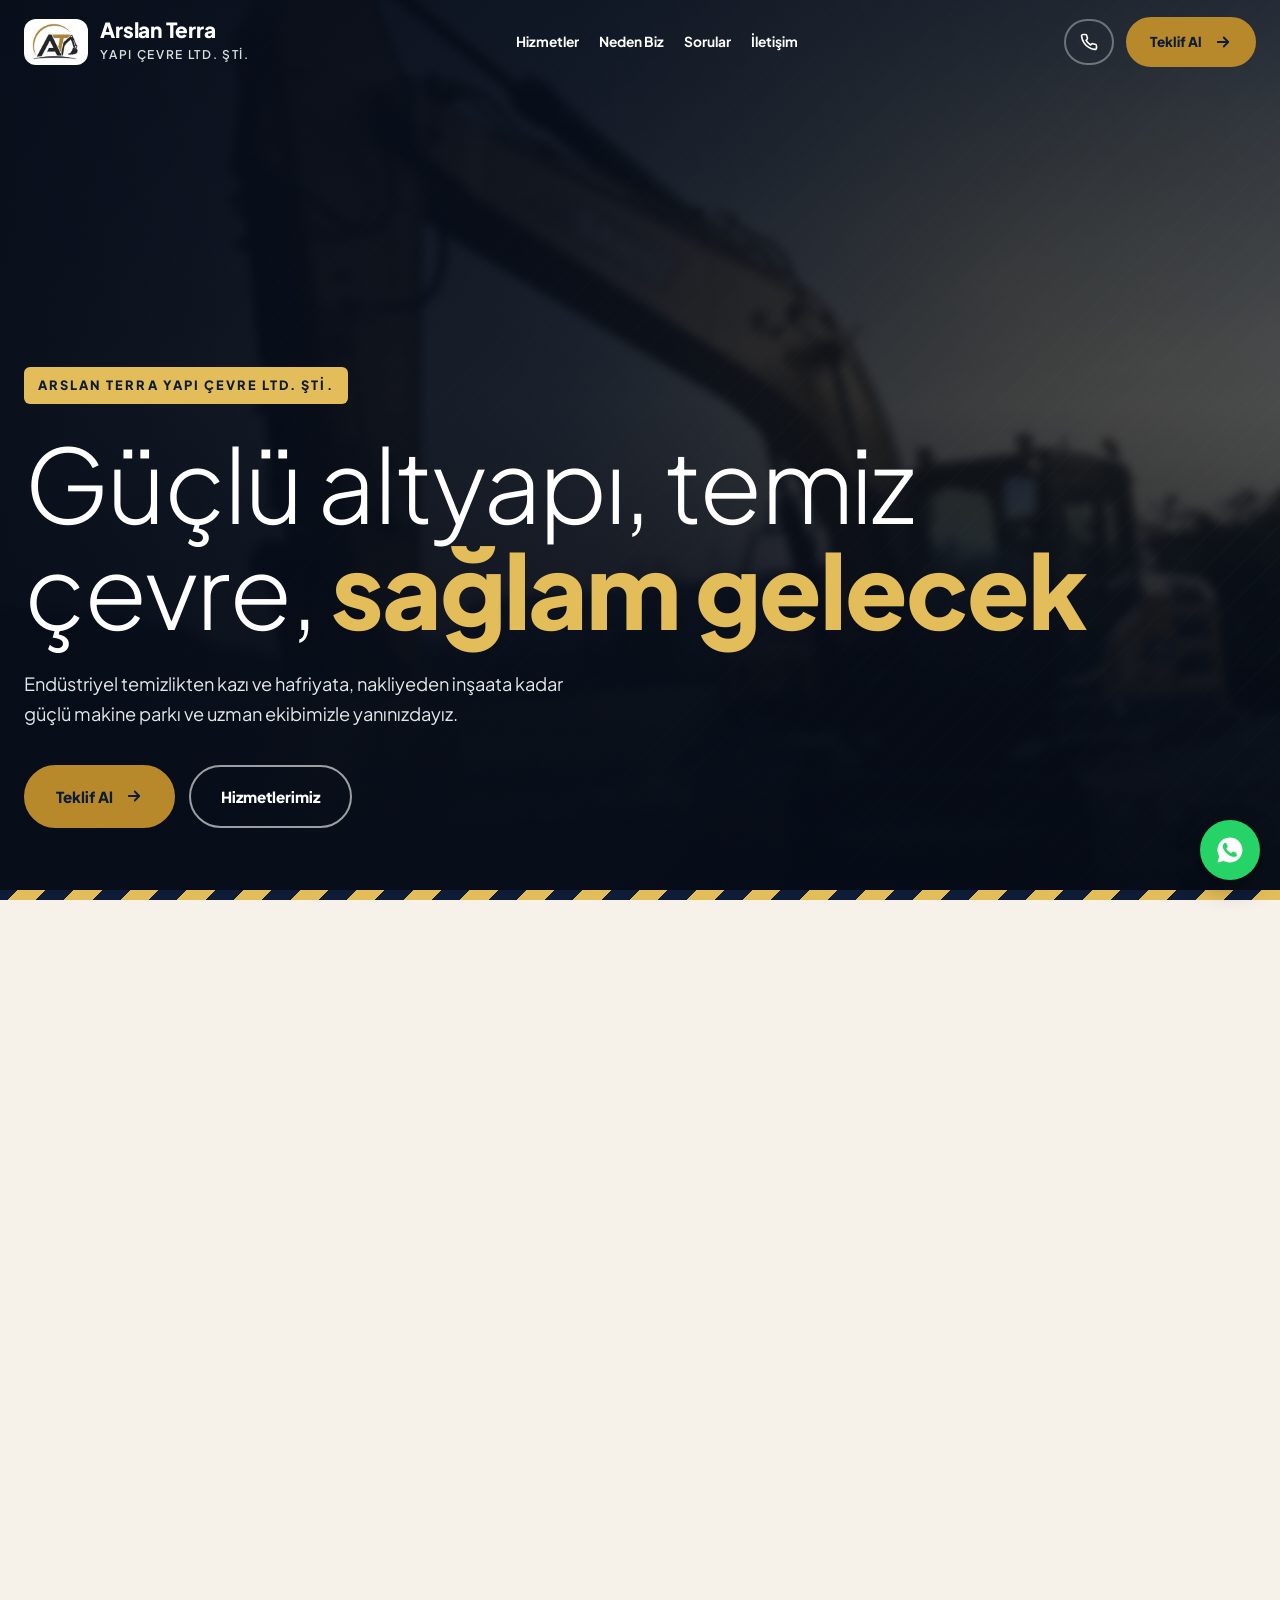
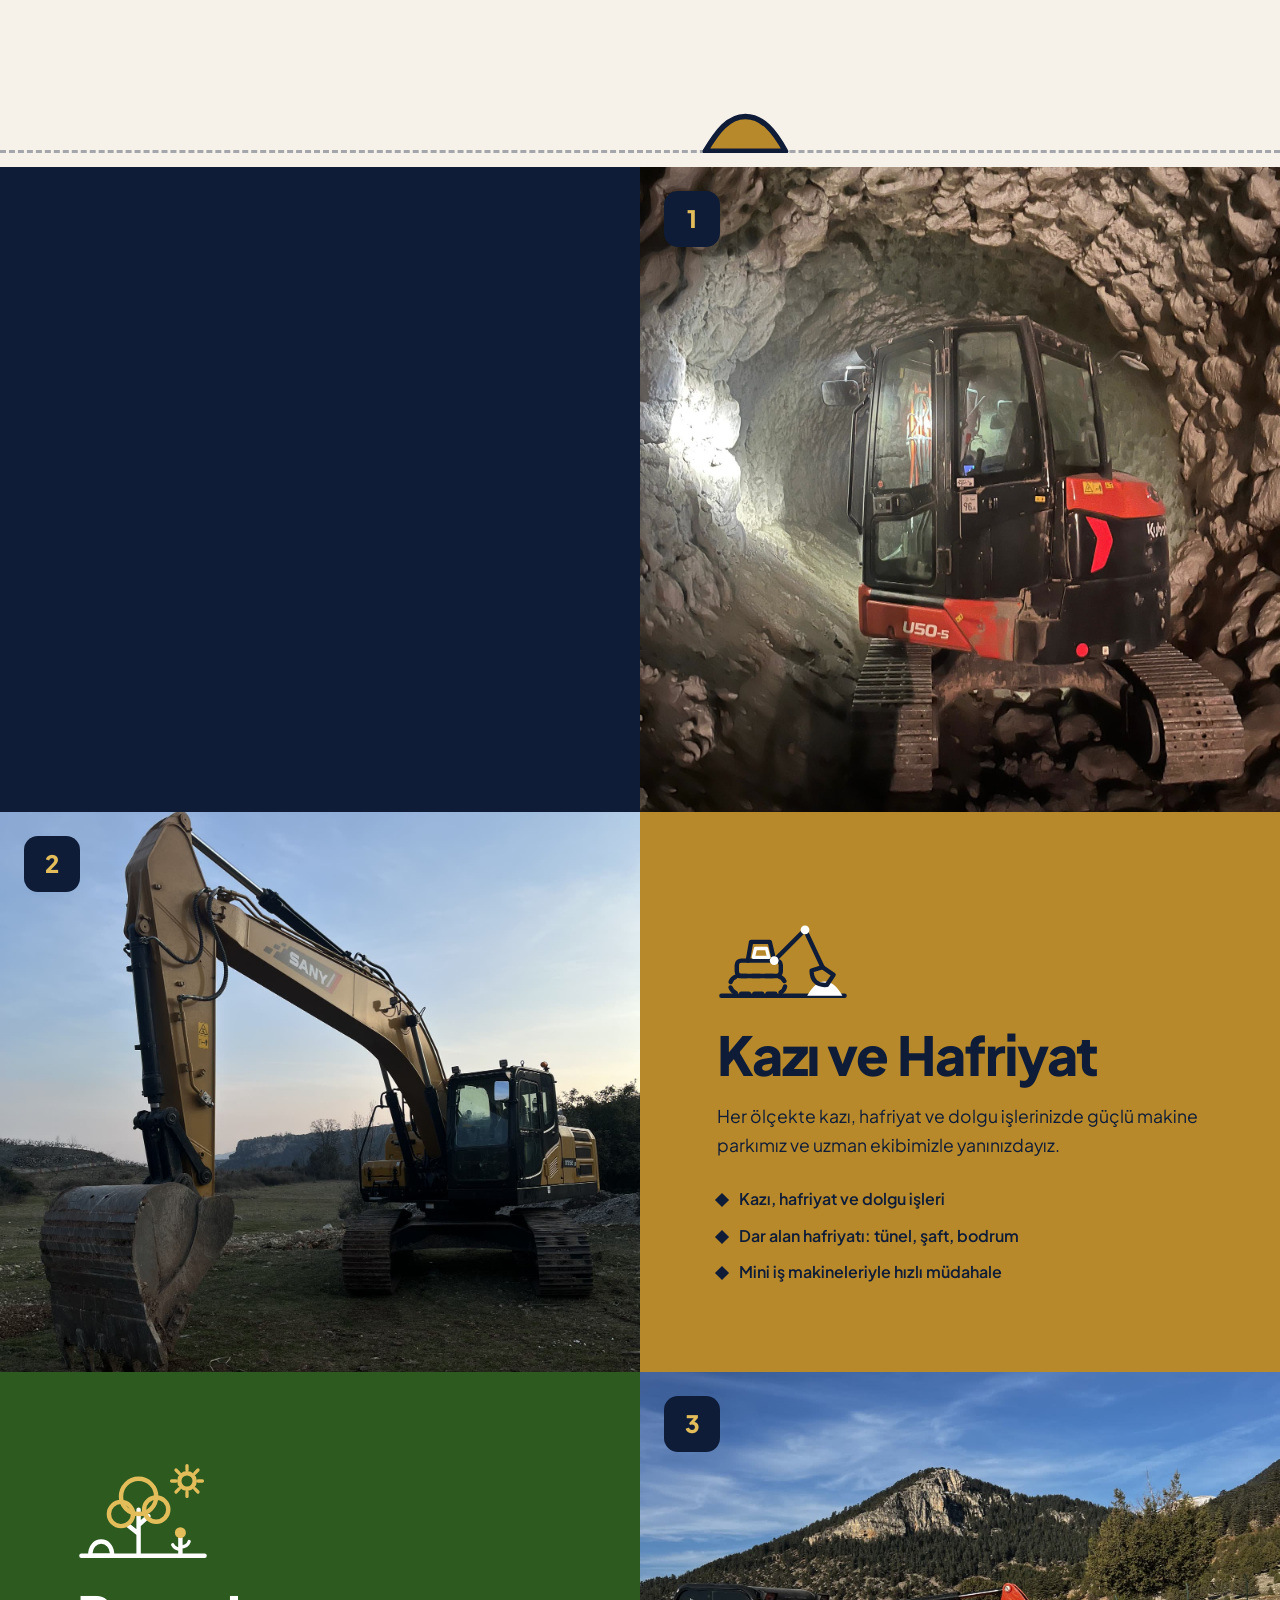
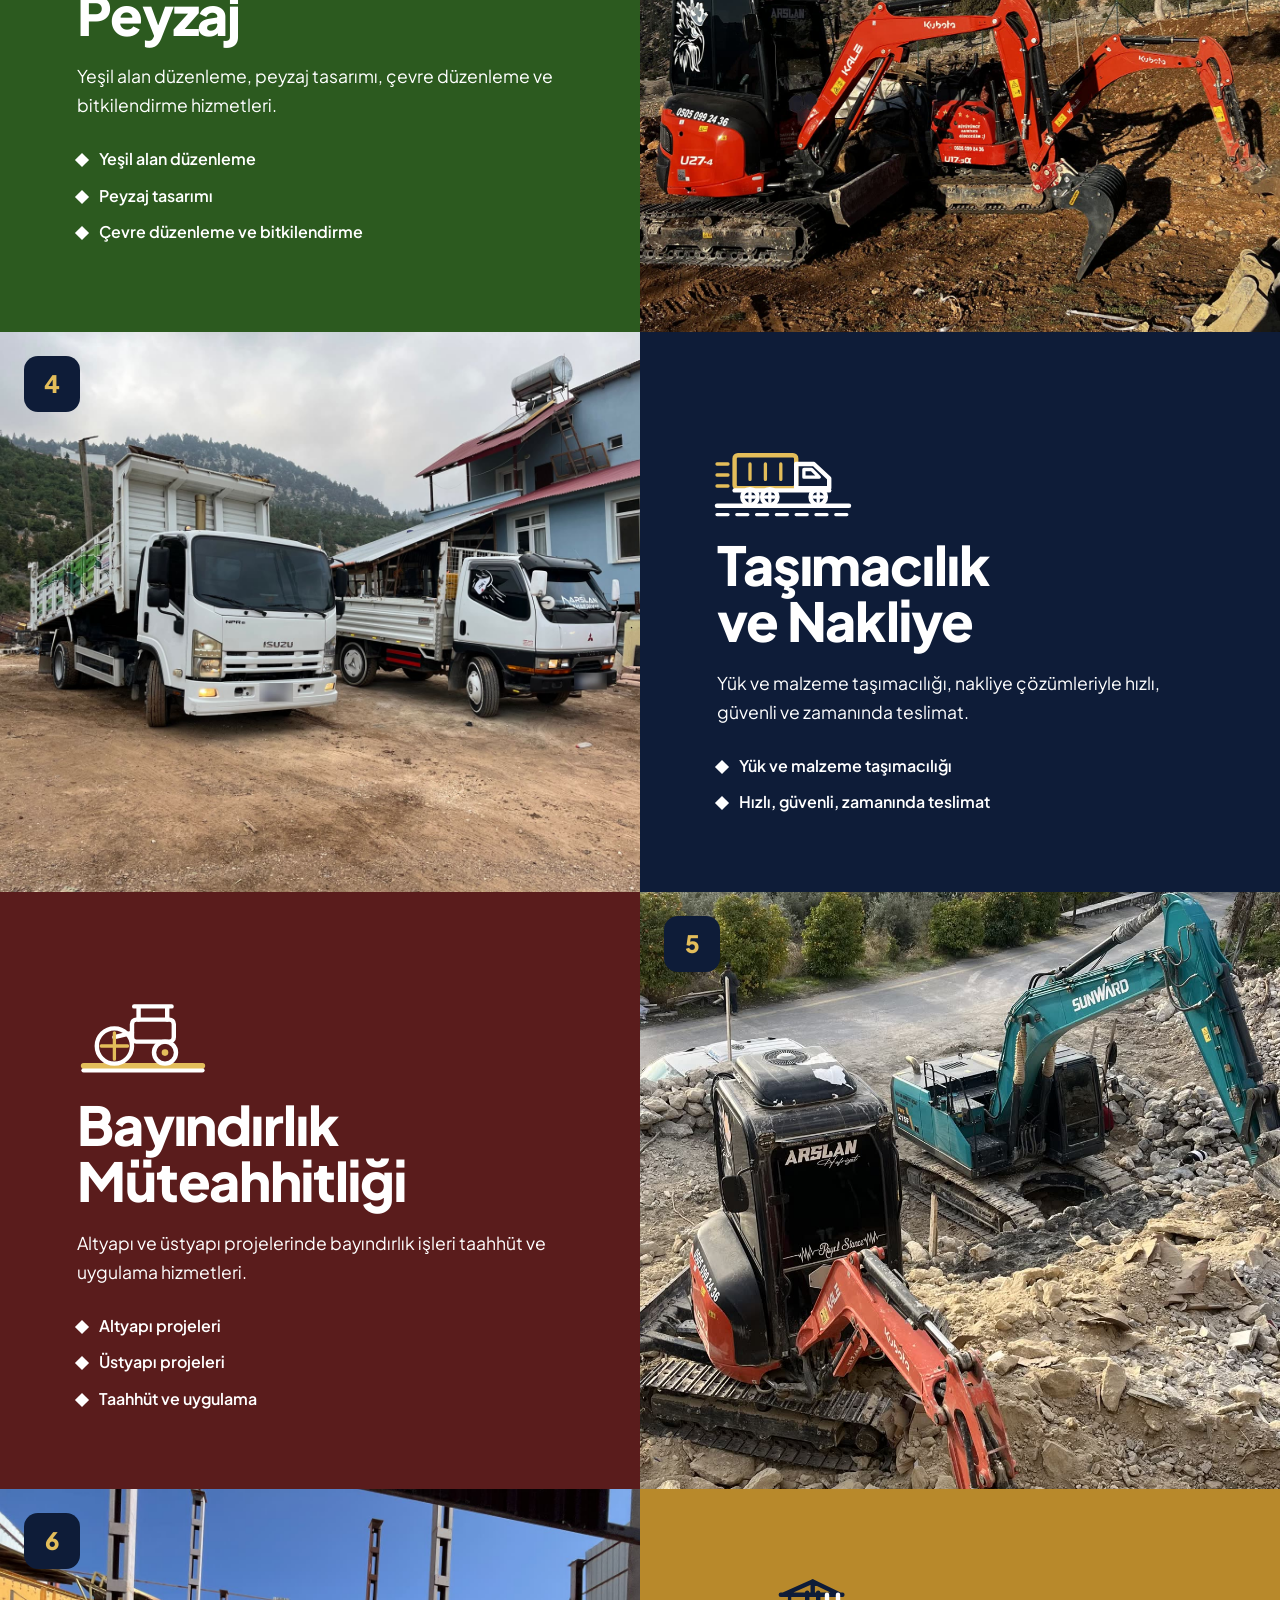
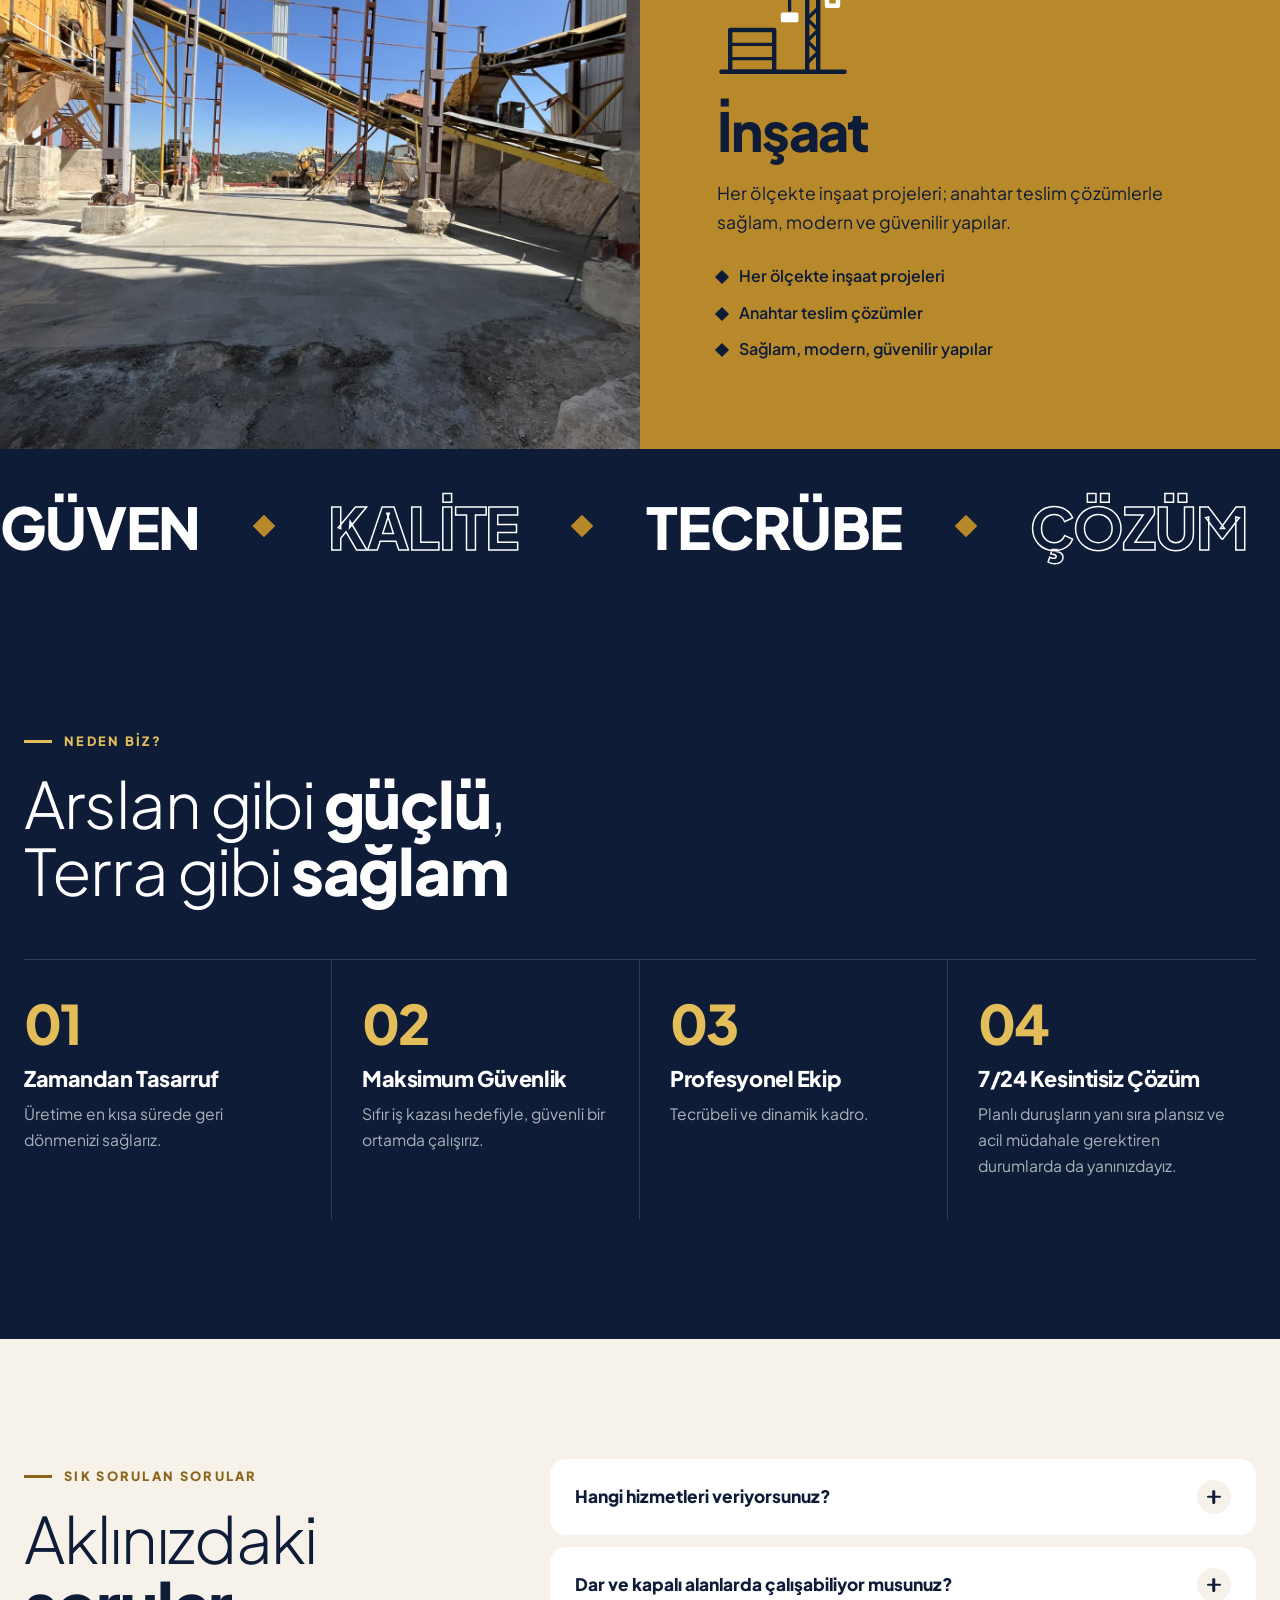
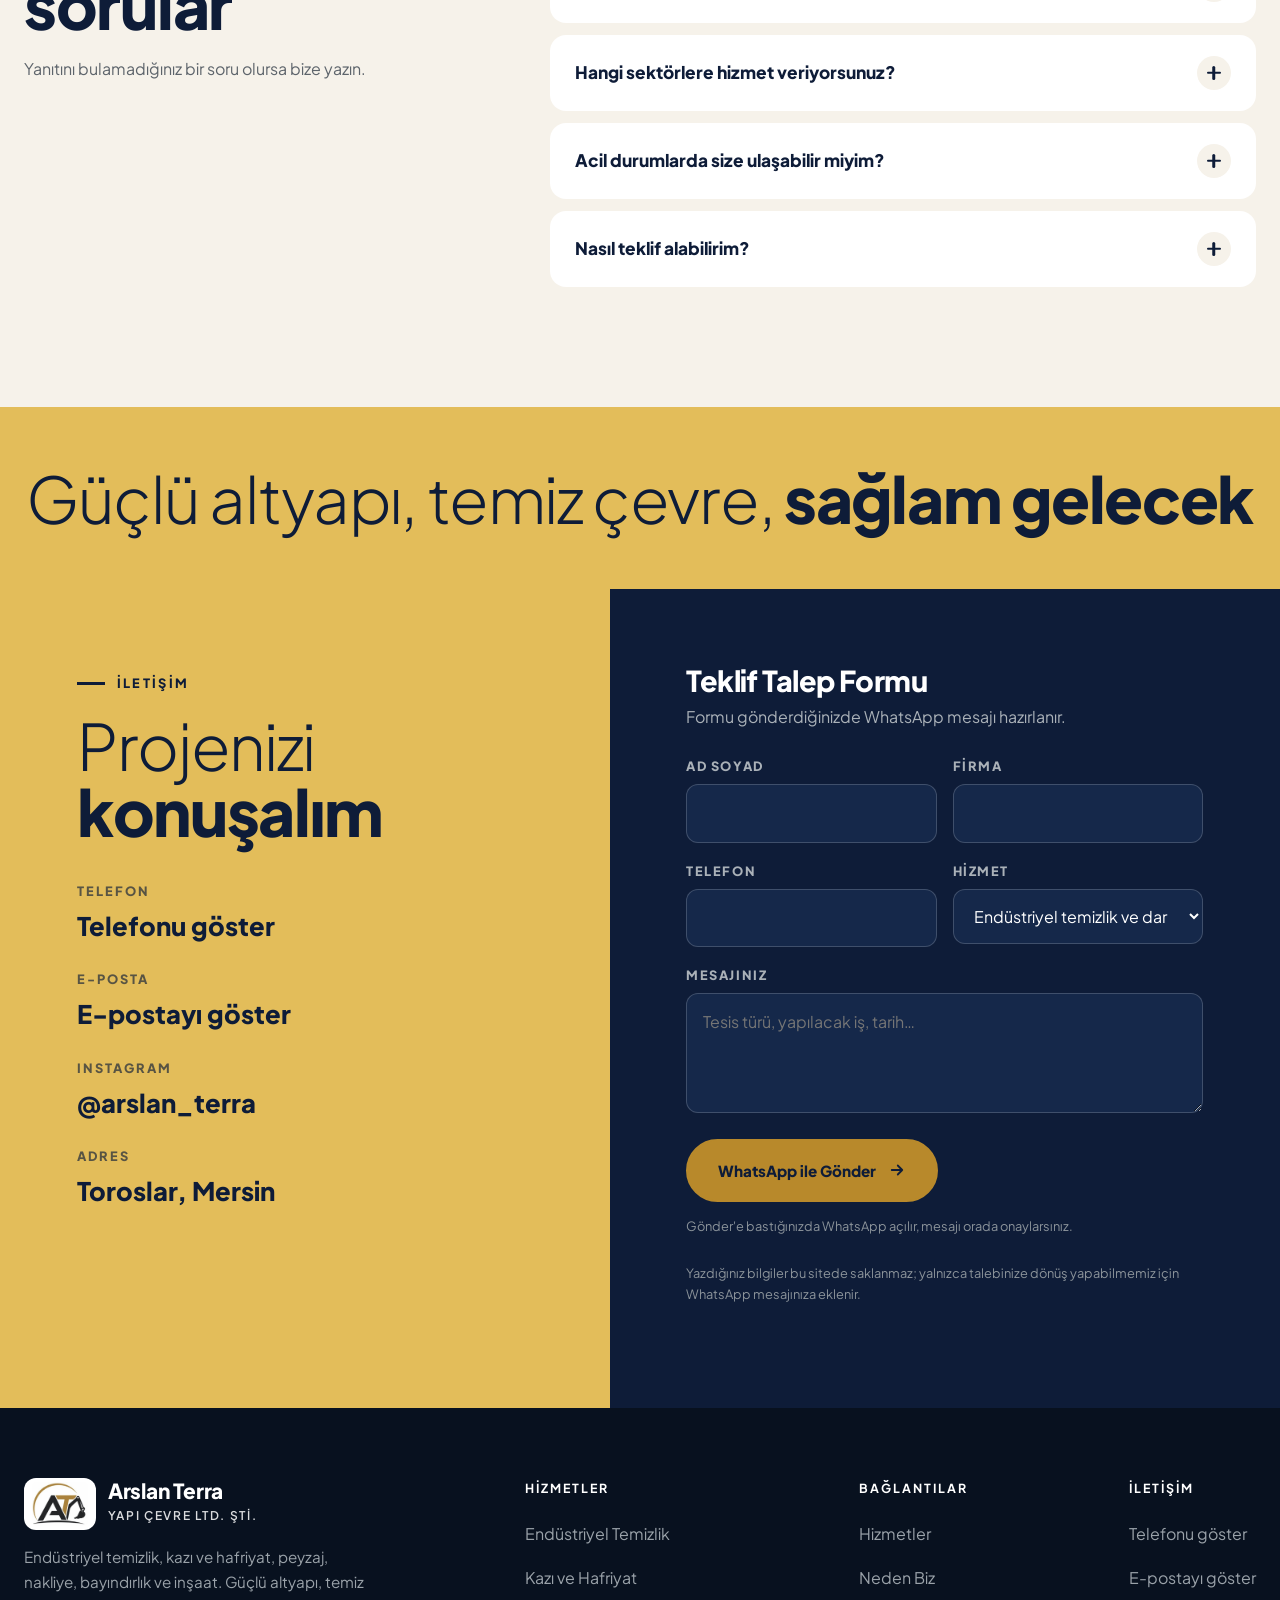
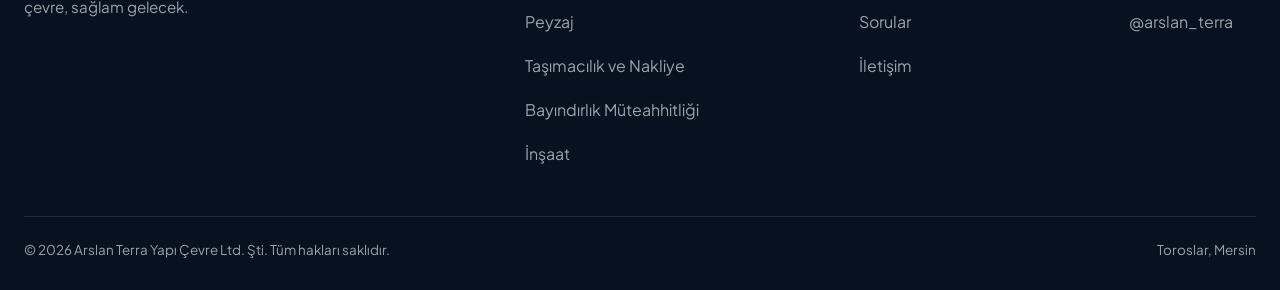
==== commit 5c48e1f0: "Add files via upload" ====
--- a/index.html
+++ b/index.html
@@ -1,259 +1,253 @@
-<!doctype html>
-<html lang="tr">
-<head>
-  <meta charset="utf-8">
-  <meta name="viewport" content="width=device-width, initial-scale=1">
-  <meta http-equiv="Content-Security-Policy" content="default-src 'self'; script-src 'self'; style-src 'self' 'unsafe-inline'; font-src 'self'; img-src 'self'; media-src 'self'; frame-src https://www.youtube-nocookie.com; connect-src 'self'; object-src 'none'; base-uri 'self'; form-action 'self'; manifest-src 'self'; worker-src 'none'; upgrade-insecure-requests">
-  <meta name="robots" content="index, follow, noai, noimageai, max-snippet:160">
-  <meta name="referrer" content="strict-origin-when-cross-origin">
-  <meta name="theme-color" content="#0e1c38">
-  <title>Arslan Terra Yapı Çevre | Kazı, Hafriyat, Temizlik, İnşaat</title>
-  <meta name="description" content="Arslan Terra Yapı Çevre Ltd. Şti.: endüstriyel temizlik, kazı ve hafriyat, peyzaj, taşımacılık, bayındırlık müteahhitliği ve inşaat. Güçlü altyapı, temiz çevre, sağlam gelecek.">
-  <link rel="canonical" href="https://arslanterra.com/">
-  <meta property="og:url" content="https://arslanterra.com/">
-  <meta property="og:type" content="website">
-  <meta property="og:locale" content="tr_TR">
-  <meta property="og:title" content="Arslan Terra Yapı Çevre Ltd. Şti.">
-  <meta property="og:description" content="Güçlü altyapı, temiz çevre, sağlam gelecek.">
-  <link rel="icon" href="img/logo-isaret.jpg">
-  <link rel="preload" href="fonts/plus-jakarta-sans-latin.woff2" as="font" type="font/woff2" crossorigin>
-  <link rel="stylesheet" href="css/b.css">
-  <script src="js/acilis-on.js"></script>
-  <noscript><style>.gizli, .bolme .metin.gizli > * { opacity: 1 !important; transform: none !important; }</style></noscript>
-  <script src="js/acilis.js" defer></script>
-  <script src="js/b.js" defer></script>
-  <script src="js/ekskavator.js" defer></script>
-  <script src="js/hizmet-anim.js" defer></script>
-  <script type="application/ld+json">{"@context": "https://schema.org", "@type": "GeneralContractor", "name": "Arslan Terra Yapı Çevre Ltd. Şti.", "alternateName": "Arslan Terra", "slogan": "Güçlü Altyapı, Temiz Çevre, Sağlam Gelecek", "description": "Endüstriyel temizlik, kazı ve hafriyat, peyzaj, taşımacılık ve nakliye, bayındırlık müteahhitliği ve inşaat hizmetleri.", "sameAs": ["https://instagram.com/arslan_terra"], "areaServed": "TR", "knowsAbout": ["Endüstriyel temizlik", "Kazı ve hafriyat", "Peyzaj", "Taşımacılık ve nakliye", "Bayındırlık müteahhitliği", "İnşaat", "Dar alan hafriyatı"], "address": {"@type": "PostalAddress", "addressLocality": "Toroslar", "addressRegion": "Mersin", "addressCountry": "TR"}, "url": "https://arslanterra.com/"}</script>
-  <script type="application/ld+json">{"@context": "https://schema.org", "@type": "FAQPage", "mainEntity": [{"@type": "Question", "name": "Hangi hizmetleri veriyorsunuz?", "acceptedAnswer": {"@type": "Answer", "text": "Endüstriyel temizlik, kazı ve hafriyat, peyzaj, taşımacılık ve nakliye, bayındırlık müteahhitliği ve inşaat alanlarında hizmet veriyoruz."}}, {"@type": "Question", "name": "Dar ve kapalı alanlarda çalışabiliyor musunuz?", "acceptedAnswer": {"@type": "Answer", "text": "Evet. Tünel, şaft, fabrika içi ve bodrum katları gibi standart iş makinelerinin giremediği alanlarda mini iş makineleriyle çalışıyoruz."}}, {"@type": "Question", "name": "Hangi sektörlere hizmet veriyorsunuz?", "acceptedAnswer": {"@type": "Answer", "text": "Fabrika ve tesisler başta olmak üzere endüstriyel alanlara; ayrıca yapı, altyapı ve çevre düzenleme projelerine hizmet veriyoruz."}}, {"@type": "Question", "name": "Acil durumlarda size ulaşabilir miyim?", "acceptedAnswer": {"@type": "Answer", "text": "Evet. Planlı duruşların yanı sıra plansız ve acil müdahale gerektiren durumlarda da 7/24 yanınızdayız. Telefonla ya da WhatsApp üzerinden bize ulaşabilirsiniz."}}, {"@type": "Question", "name": "Nasıl teklif alabilirim?", "acceptedAnswer": {"@type": "Answer", "text": "Sayfadaki teklif formunu doldurabilir, WhatsApp'tan yazabilir ya da bizi arayabilirsiniz. Tesis türünü, yapılacak işi ve planlanan tarihi paylaşmanız teklifi hızlandırır."}}]}</script>
-</head>
-<body>
-<a class="atla" href="#icerik">İçeriğe geç</a>
-<header class="ust" id="ust"></header>
-<div class="tam-menu" id="tam-menu" role="dialog" aria-modal="true" aria-label="Menü"></div>
-
-<main id="icerik">
-
-<!-- ===== KAPAK (drone videosu gelince otomatik oynar) ===== -->
-<section class="hero">
-  <div class="hero-yedek"></div>
-  <div class="hero-medya"><video id="kapak-video" muted loop playsinline preload="metadata" aria-hidden="true"></video></div>
-  <button class="oynat" data-film aria-label="Tanıtım filmini izle"><span><svg viewBox="0 0 24 24" aria-hidden="true"><path d="M7 4.5v15l13-7.5z"/></svg></span><b>Filmi izle</b></button>
-  <div class="kap hero-ic">
-    <span class="etiket">Arslan Terra Yapı Çevre Ltd. Şti.</span>
-    <h1>Güçlü altyapı, temiz çevre, <b>sağlam gelecek</b></h1>
-    <p>Endüstriyel temizlikten kazı ve hafriyata, nakliyeden inşaata kadar güçlü makine parkı ve uzman ekibimizle yanınızdayız.</p>
-    <div class="dugmeler">
-      <a href="#iletisim" class="btn" data-ok>Teklif Al</a>
-      <a href="#hizmetler" class="btn cerceve">Hizmetlerimiz</a>
-    </div>
-  </div>
-  <div class="hero-seri"></div>
-</section>
-
-<!-- ===== GİRİŞ ===== -->
-<section class="bolum">
-  <div class="kap">
-    <span class="etiket-k gizli">Biz kimiz?</span>
-    <p class="dev gizli">Tecrübemizle <b>bugünü inşa ediyor</b>, gelecek nesillere daha temiz bir dünya bırakıyoruz.</p>
-    <div class="giris-alt gizli">
-      <p>Endüstriyel temizlik, kazı ve hafriyat, peyzaj, taşımacılık, bayındırlık müteahhitliği ve inşaat alanlarında; güven, kalite, tecrübe, çözüm ve sürdürülebilirlik ilkeleriyle çalışıyoruz.</p>
-      <p>Mini iş makinelerinden ağır nakliye araçlarına kadar güçlü bir makine parkına ve tecrübeli bir ekibe sahibiz. Dar ve zorlu alanlarda da çalışıyoruz.</p>
-    </div>
-  </div>
-</section>
-
-<div data-ekskavator style="--ek-zemin:#f6f2ea;--ek-cizgi:#0e1c38;--ek-vurgu:#b8892b"></div>
-
-<!-- ===== HİZMETLER ===== -->
-<section id="hizmetler" aria-label="Hizmetler">
-  <div class="bolme" id="hizmet-1">
-    <div class="metin b-lacivert gizli">
-      <div data-anim="temizlik"></div>
-      <span class="no">HİZMET 01</span>
-      <h2>Endüstriyel Temizlik ve Dar Alan Çalışmaları</h2>
-      <p>Fabrika, tesis, bina ve tüm endüstriyel alanlarda profesyonel temizlik hizmetleri. Tünel ve dar alanlarda makineyle güvenle çalışıyoruz.</p>
-      <ul><li>Fabrika, tesis ve bina temizliği</li><li>Tünel ve dar alanlarda mini iş makineleriyle çalışma</li></ul>
-    </div>
-    <div class="gorsel-blok foto b-lacivert"><img src="img/hizmet-1-temizlik.jpg" alt="Kaya bir tünelin içinde dar alanda çalışan mini ekskavatör" width="1600" height="2134" loading="lazy" style="object-position:50% 62%"><video class="blok-video" muted loop playsinline preload="none" poster="video/hizmet-1.jpg" data-src="video/hizmet-1.mp4" data-liste="video/hizmet-1b.mp4" data-dongu="foto" aria-label="Yuvarlak bir tünelin içinde tuğla ve moloz temizleyen mini ekskavatör"></video><span class="rozet">1</span></div>
-  </div>
-  <div class="bolme ters" id="hizmet-2">
-    <div class="metin b-altin gizli">
-      <div data-anim="kazi"></div>
-      <span class="no">HİZMET 02</span>
-      <h2>Kazı ve Hafriyat</h2>
-      <p>Her ölçekte kazı, hafriyat ve dolgu işlerinizde güçlü makine parkımız ve uzman ekibimizle yanınızdayız.</p>
-      <ul><li>Kazı, hafriyat ve dolgu işleri</li><li>Dar alan hafriyatı: tünel, şaft, bodrum</li><li>Mini iş makineleriyle hızlı müdahale</li></ul>
-    </div>
-    <div class="gorsel-blok foto b-altin"><img src="img/hizmet-2-kazi.jpg" alt="Gün batımında araziye park edilmiş SANY ekskavatör" width="1600" height="2134" loading="lazy" style="object-position:50% 45%"><video class="blok-video" muted loop playsinline preload="none" poster="video/hizmet-2.jpg" data-src="video/hizmet-2.mp4" data-dongu="foto" aria-label="Çimento tesisinde kazı yapan ekskavatör ve mini ekskavatör"></video><span class="rozet">2</span></div>
-  </div>
-  <div class="bolme" id="hizmet-3">
-    <div class="metin b-yesil gizli">
-      <div data-anim="peyzaj"></div>
-      <span class="no">HİZMET 03</span>
-      <h2>Peyzaj</h2>
-      <p>Yeşil alan düzenleme, peyzaj tasarımı, çevre düzenleme ve bitkilendirme hizmetleri.</p>
-      <ul><li>Yeşil alan düzenleme</li><li>Peyzaj tasarımı</li><li>Çevre düzenleme ve bitkilendirme</li></ul>
-    </div>
-    <div class="gorsel-blok foto b-yesil"><img src="img/hizmet-3-peyzaj.jpg" alt="Dağ eteğinde çalışmaya hazır iki mini ekskavatör" width="1600" height="2134" loading="lazy" style="object-position:50% 62%"><video class="blok-video" muted loop playsinline preload="none" poster="video/hizmet-3.jpg" data-src="video/hizmet-3.mp4" data-dongu="foto" style="object-position:50% 50%" aria-label="Çiçek tarhı ve çim alanda çalışan mini ekskavatör"></video><span class="rozet">3</span></div>
-  </div>
-  <div class="bolme ters" id="hizmet-4">
-    <div class="metin b-lacivert gizli">
-      <div data-anim="nakliye"></div>
-      <span class="no">HİZMET 04</span>
-      <h2>Taşımacılık ve Nakliye</h2>
-      <p>Yük ve malzeme taşımacılığı, nakliye çözümleriyle hızlı, güvenli ve zamanında teslimat.</p>
-      <ul><li>Yük ve malzeme taşımacılığı</li><li>Hızlı, güvenli, zamanında teslimat</li></ul>
-    </div>
-    <div class="gorsel-blok foto b-lacivert"><img src="img/hizmet-4-nakliye.jpg" alt="Firmaya ait damperli kamyon ve kasalı kamyon" width="1600" height="1200" loading="lazy" style="object-position:42% 60%"><video class="blok-video" muted loop playsinline preload="none" poster="video/hizmet-4.jpg" data-src="video/hizmet-4.mp4" data-dongu="foto" aria-label="Drone görüntüsü: mini ekskavatör taşıyan Arslan Terra kamyonları köy yolunda ilerliyor"></video><span class="rozet">4</span></div>
-  </div>
-  <div class="bolme" id="hizmet-5">
-    <div class="metin b-bordo gizli">
-      <div data-anim="bayindirlik"></div>
-      <span class="no">HİZMET 05</span>
-      <h2>Bayındırlık Müteahhitliği</h2>
-      <p>Altyapı ve üstyapı projelerinde bayındırlık işleri taahhüt ve uygulama hizmetleri.</p>
-      <ul><li>Altyapı projeleri</li><li>Üstyapı projeleri</li><li>Taahhüt ve uygulama</li></ul>
-    </div>
-    <div class="gorsel-blok foto b-bordo"><img src="img/hizmet-5-bayindirlik.jpg" alt="Yan yana çalışan mini ekskavatör ve Sunward ekskavatör, arkada şehir manzarası" width="1200" height="2134" loading="lazy" style="object-position:50% 58%"><video class="blok-video" muted loop playsinline preload="none" poster="video/hizmet-5.jpg" data-src="video/hizmet-5.mp4" data-dongu="foto" aria-label="Dere yatağında taş dolgu çalışması yapan iki ekskavatör ve işçiler"></video><span class="rozet">5</span></div>
-  </div>
-  <div class="bolme ters" id="hizmet-6">
-    <div class="metin b-altin gizli">
-      <div data-anim="insaat"></div>
-      <span class="no">HİZMET 06</span>
-      <h2>İnşaat</h2>
-      <p>Her ölçekte inşaat projeleri; anahtar teslim çözümlerle sağlam, modern ve güvenilir yapılar.</p>
-      <ul><li>Her ölçekte inşaat projeleri</li><li>Anahtar teslim çözümler</li><li>Sağlam, modern, güvenilir yapılar</li></ul>
-    </div>
-    <div class="gorsel-blok foto b-altin"><img src="img/hizmet-6-insaat.jpg" alt="Kırma ve eleme tesisinde yeni dökülmüş beton zemin" width="1600" height="1200" loading="lazy" style="object-position:50% 60%"><video class="blok-video" muted loop playsinline preload="none" poster="video/hizmet-6.jpg" data-src="video/hizmet-6.mp4" data-dongu="foto" aria-label="Dağ evi inşaatında zemin düzenleyen mini ekskavatör"></video><span class="rozet">6</span></div>
-  </div>
-</section>
-
-<!-- ===== SEKTÖR ŞERİDİ ===== -->
-<div class="seritler" aria-label="Değerlerimiz">
-  <div class="kayan" aria-hidden="true">
-    <span>Güven</span><span>Kalite</span><span>Tecrübe</span><span>Çözüm</span><span>Sürdürülebilirlik</span><span>Güven</span><span>Kalite</span><span>Tecrübe</span><span>Çözüm</span><span>Sürdürülebilirlik</span><span>Güven</span><span>Kalite</span><span>Tecrübe</span><span>Çözüm</span><span>Sürdürülebilirlik</span>
-  </div>
-  <p style="position:absolute;left:-9999px">Değerlerimiz: güven, kalite, tecrübe, çözüm, sürdürülebilirlik.</p>
-</div>
-
-<!-- ===== ÇALIŞMA ALANLARI (vaka kartları) ===== -->
-<section class="bolum koyu-bolum" id="neden">
-  <div class="kap">
-    <div class="baslik-b gizli">
-      <span class="etiket-k" style="color:var(--sari)">Neden biz?</span>
-      <h2>Arslan gibi <b>güçlü</b>, Terra gibi <b>sağlam</b></h2>
-    </div>
-    <div class="nedenler">
-      <div class="neden gizli"><div class="n">01</div><h3>Zamandan Tasarruf</h3><p>Üretime en kısa sürede geri dönmenizi sağlarız.</p></div>
-      <div class="neden gizli"><div class="n">02</div><h3>Maksimum Güvenlik</h3><p>Sıfır iş kazası hedefiyle, güvenli bir ortamda çalışırız.</p></div>
-      <div class="neden gizli"><div class="n">03</div><h3>Profesyonel Ekip</h3><p>Tecrübeli ve dinamik kadro.</p></div>
-      <div class="neden gizli"><div class="n">04</div><h3>7/24 Kesintisiz Çözüm</h3><p>Planlı duruşların yanı sıra plansız ve acil müdahale gerektiren durumlarda da yanınızdayız.</p></div>
-    </div>
-  </div>
-</section>
-
-<!-- ===== TANITIM FİLMİ ===== -->
-<section class="bolum film" id="film">
-  <div class="kap film-ic">
-    <div class="gizli">
-      <span class="etiket-k" style="color:var(--ink)">Tanıtım filmi</span>
-      <h2>Sahayı <b>havadan</b> görün</h2>
-      <p>Tesislerde yürüttüğümüz çalışmaları ve makine parkımızı kısa filmimizde izleyin.</p>
-      <a href="#iletisim" class="btn koyu-btn" data-ok>Teklif Al</a>
-    </div>
-    <button class="film-kutu gizli" data-film aria-label="Tanıtım filmini oynat">
-      <img id="film-kapak" src="video/tanitim.jpg" alt="">
-      <span class="oyna"><svg viewBox="0 0 24 24" aria-hidden="true"><path d="M7 4.5v15l13-7.5z"/></svg></span>
-      <em>Tanıtım filmini oynat</em>
-    </button>
-  </div>
-</section>
-
-<!-- ===== SIK SORULAN SORULAR ===== -->
-<section class="bolum" id="sss">
-  <div class="kap sss-ic">
-    <div class="baslik-b gizli">
-      <span class="etiket-k">Sık sorulan sorular</span>
-      <h2>Aklınızdaki <b>sorular</b></h2>
-      <p class="sss-not">Yanıtını bulamadığınız bir soru olursa bize yazın.</p>
-    </div>
-    <div class="sorular">
-      <details class="soru gizli">
-        <summary>Hangi hizmetleri veriyorsunuz?<span aria-hidden="true"></span></summary>
-        <p>Endüstriyel temizlik, kazı ve hafriyat, peyzaj, taşımacılık ve nakliye, bayındırlık müteahhitliği ve inşaat alanlarında hizmet veriyoruz.</p>
-      </details>
-      <details class="soru gizli">
-        <summary>Dar ve kapalı alanlarda çalışabiliyor musunuz?<span aria-hidden="true"></span></summary>
-        <p>Evet. Tünel, şaft, fabrika içi ve bodrum katları gibi standart iş makinelerinin giremediği alanlarda mini iş makineleriyle çalışıyoruz.</p>
-      </details>
-      <details class="soru gizli">
-        <summary>Hangi sektörlere hizmet veriyorsunuz?<span aria-hidden="true"></span></summary>
-        <p>Fabrika ve tesisler başta olmak üzere endüstriyel alanlara; ayrıca yapı, altyapı ve çevre düzenleme projelerine hizmet veriyoruz.</p>
-      </details>
-      <details class="soru gizli">
-        <summary>Acil durumlarda size ulaşabilir miyim?<span aria-hidden="true"></span></summary>
-        <p>Evet. Planlı duruşların yanı sıra plansız ve acil müdahale gerektiren durumlarda da 7/24 yanınızdayız. Telefonla ya da WhatsApp üzerinden bize ulaşabilirsiniz.</p>
-      </details>
-      <details class="soru gizli">
-        <summary>Nasıl teklif alabilirim?<span aria-hidden="true"></span></summary>
-        <p>Sayfadaki teklif formunu doldurabilir, WhatsApp'tan yazabilir ya da bizi arayabilirsiniz. Tesis türünü, yapılacak işi ve planlanan tarihi paylaşmanız teklifi hızlandırır.</p>
-      </details>
-    </div>
-  </div>
-</section>
-
-<div class="slogan-bandi"><div class="kap"><p>Güçlü altyapı, temiz çevre, <b>sağlam gelecek</b></p></div></div>
-
-<!-- ===== İLETİŞİM ===== -->
-<section class="iletisim" id="iletisim">
-  <div class="il-sol gizli">
-    <span class="etiket-k" style="color:var(--ink)">İletişim</span>
-    <h2>Projenizi <b>konuşalım</b></h2>
-    <div class="il-liste">
-      <a data-tel href="#"><small>Telefon</small><strong data-firma="telefon"></strong></a>
-      <a data-posta href="#"><small>E-posta</small><strong data-firma="eposta"></strong></a>
-      <div><small>Instagram</small><strong>@<span data-firma="instagram"></span></strong></div>
-      <div><small>Adres</small><strong data-firma="adres"></strong></div>
-    </div>
-  </div>
-  <div class="il-sag gizli">
-    <form id="teklif-formu" autocomplete="on">
-      <h3>Teklif Talep Formu</h3>
-      <p>Formu gönderdiğinizde WhatsApp mesajı hazırlanır.</p>
-      <div class="iki">
-        <div><label for="ad">Ad Soyad</label><input id="ad" name="ad" autocomplete="name" maxlength="80" required></div>
-        <div><label for="firma">Firma</label><input id="firma" name="firma" autocomplete="organization" maxlength="100"></div>
-      </div>
-      <div class="iki">
-        <div><label for="telefon">Telefon</label><input id="telefon" name="telefon" type="tel" inputmode="tel" autocomplete="tel" maxlength="20" pattern="[0-9+\(\) \-]{7,20}" title="Yalnızca rakam, boşluk, +, - ve parantez" required></div>
-        <div><label for="hizmet">Hizmet</label>
-          <select id="hizmet" name="hizmet">
-            <option>Endüstriyel temizlik ve dar alan çalışması</option>
-            <option>Kazı ve hafriyat</option>
-            <option>Peyzaj</option>
-            <option>Taşımacılık ve nakliye</option>
-            <option>Bayındırlık müteahhitliği</option>
-            <option>İnşaat</option>
-            <option>Diğer / acil durum</option>
-          </select></div>
-      </div>
-      <label for="mesaj">Mesajınız</label>
-      <textarea id="mesaj" name="mesaj" maxlength="1000" placeholder="Tesis türü, yapılacak iş, tarih…"></textarea>
-      <button class="btn" type="submit" data-ok>WhatsApp ile Gönder</button>
-      <p class="not">Gönder'e bastığınızda WhatsApp açılır, mesajı orada onaylarsınız.</p>
-      <p class="not kvkk-not">Yazdığınız bilgiler bu sitede saklanmaz; yalnızca talebinize dönüş yapabilmemiz için WhatsApp mesajınıza eklenir.</p>
-    </form>
-  </div>
-</section>
-
-</main>
-
-<footer class="alt" id="alt"></footer>
-
-<dialog id="film-pencere" aria-label="Tanıtım filmi">
-  <button class="film-kapat" id="film-kapat" type="button">Kapat ✕</button>
-  <div class="film-cerceve" id="film-cerceve"></div>
-</dialog>
-</body>
-</html>
+<!doctype html>
+<html lang="tr">
+<head>
+  <meta charset="utf-8">
+  <meta name="viewport" content="width=device-width, initial-scale=1">
+  <meta http-equiv="Content-Security-Policy" content="default-src 'self'; script-src 'self'; style-src 'self' 'unsafe-inline'; font-src 'self'; img-src 'self'; media-src 'self'; frame-src https://www.youtube-nocookie.com; connect-src 'self'; object-src 'none'; base-uri 'self'; form-action 'self'; manifest-src 'self'; worker-src 'none'; upgrade-insecure-requests">
+  <meta name="robots" content="index, follow, noai, noimageai, max-snippet:160">
+  <meta name="referrer" content="strict-origin-when-cross-origin">
+  <meta name="theme-color" content="#0e1c38">
+  <title>Arslan Terra Yapı Çevre | Kazı, Hafriyat, Temizlik, İnşaat</title>
+  <meta name="description" content="Arslan Terra Yapı Çevre Ltd. Şti.: endüstriyel temizlik, kazı ve hafriyat, peyzaj, taşımacılık, bayındırlık müteahhitliği ve inşaat. Güçlü altyapı, temiz çevre, sağlam gelecek.">
+  <link rel="canonical" href="https://arslanterra.com/">
+  <meta property="og:url" content="https://arslanterra.com/">
+  <meta property="og:type" content="website">
+  <meta property="og:locale" content="tr_TR">
+  <meta property="og:title" content="Arslan Terra Yapı Çevre Ltd. Şti.">
+  <meta property="og:description" content="Güçlü altyapı, temiz çevre, sağlam gelecek.">
+  <link rel="icon" href="img/logo-isaret.jpg">
+  <link rel="preload" href="fonts/plus-jakarta-sans-latin.woff2" as="font" type="font/woff2" crossorigin>
+  <link rel="stylesheet" href="css/b.css">
+  <script src="js/acilis-on.js"></script>
+  <noscript><style>.gizli, .bolme .metin.gizli > * { opacity: 1 !important; transform: none !important; }</style></noscript>
+  <script src="js/acilis.js" defer></script>
+  <script src="js/b.js" defer></script>
+  <script src="js/ekskavator.js" defer></script>
+  <script src="js/hizmet-anim.js" defer></script>
+  <script type="application/ld+json">{"@context": "https://schema.org", "@type": "GeneralContractor", "name": "Arslan Terra Yapı Çevre Ltd. Şti.", "alternateName": "Arslan Terra", "slogan": "Güçlü Altyapı, Temiz Çevre, Sağlam Gelecek", "description": "Endüstriyel temizlik, kazı ve hafriyat, peyzaj, taşımacılık ve nakliye, bayındırlık müteahhitliği ve inşaat hizmetleri.", "sameAs": ["https://instagram.com/arslan_terra"], "areaServed": "TR", "knowsAbout": ["Endüstriyel temizlik", "Kazı ve hafriyat", "Peyzaj", "Taşımacılık ve nakliye", "Bayındırlık müteahhitliği", "İnşaat", "Dar alan hafriyatı"], "address": {"@type": "PostalAddress", "addressLocality": "Toroslar", "addressRegion": "Mersin", "addressCountry": "TR"}, "url": "https://arslanterra.com/"}</script>
+  <script type="application/ld+json">{"@context": "https://schema.org", "@type": "FAQPage", "mainEntity": [{"@type": "Question", "name": "Hangi hizmetleri veriyorsunuz?", "acceptedAnswer": {"@type": "Answer", "text": "Endüstriyel temizlik, kazı ve hafriyat, peyzaj, taşımacılık ve nakliye, bayındırlık müteahhitliği ve inşaat alanlarında hizmet veriyoruz."}}, {"@type": "Question", "name": "Dar ve kapalı alanlarda çalışabiliyor musunuz?", "acceptedAnswer": {"@type": "Answer", "text": "Evet. Tünel, şaft, fabrika içi ve bodrum katları gibi standart iş makinelerinin giremediği alanlarda mini iş makineleriyle çalışıyoruz."}}, {"@type": "Question", "name": "Hangi sektörlere hizmet veriyorsunuz?", "acceptedAnswer": {"@type": "Answer", "text": "Fabrika ve tesisler başta olmak üzere endüstriyel alanlara; ayrıca yapı, altyapı ve çevre düzenleme projelerine hizmet veriyoruz."}}, {"@type": "Question", "name": "Acil durumlarda size ulaşabilir miyim?", "acceptedAnswer": {"@type": "Answer", "text": "Evet. Planlı duruşların yanı sıra plansız ve acil müdahale gerektiren durumlarda da 7/24 yanınızdayız. Telefonla ya da WhatsApp üzerinden bize ulaşabilirsiniz."}}, {"@type": "Question", "name": "Nasıl teklif alabilirim?", "acceptedAnswer": {"@type": "Answer", "text": "Sayfadaki teklif formunu doldurabilir, WhatsApp'tan yazabilir ya da bizi arayabilirsiniz. Tesis türünü, yapılacak işi ve planlanan tarihi paylaşmanız teklifi hızlandırır."}}]}</script>
+</head>
+<body>
+<a class="atla" href="#icerik">İçeriğe geç</a>
+<header class="ust" id="ust"></header>
+<div class="tam-menu" id="tam-menu" role="dialog" aria-modal="true" aria-label="Menü"></div>
+
+<main id="icerik">
+
+<!-- ===== KAPAK (drone videosu gelince otomatik oynar) ===== -->
+<section class="hero">
+  <div class="hero-yedek"></div>
+  <div class="hero-medya"><video id="kapak-video" muted loop playsinline preload="metadata" aria-hidden="true"></video></div>
+  <button class="oynat" data-film aria-label="Tanıtım filmini izle"><span><svg viewBox="0 0 24 24" aria-hidden="true"><path d="M7 4.5v15l13-7.5z"/></svg></span><b>Filmi izle</b></button>
+  <div class="kap hero-ic">
+    <span class="etiket">Arslan Terra Yapı Çevre Ltd. Şti.</span>
+    <h1>Güçlü altyapı, temiz çevre, <b>sağlam gelecek</b></h1>
+    <p>Endüstriyel temizlikten kazı ve hafriyata, nakliyeden inşaata kadar güçlü makine parkı ve uzman ekibimizle yanınızdayız.</p>
+    <div class="dugmeler">
+      <a href="#iletisim" class="btn" data-ok>Teklif Al</a>
+      <a href="#hizmetler" class="btn cerceve">Hizmetlerimiz</a>
+    </div>
+  </div>
+  <div class="hero-seri"></div>
+</section>
+
+<!-- ===== GİRİŞ ===== -->
+<section class="bolum">
+  <div class="kap">
+    <span class="etiket-k gizli">Biz kimiz?</span>
+    <p class="dev gizli">Tecrübemizle <b>bugünü inşa ediyor</b>, gelecek nesillere daha temiz bir dünya bırakıyoruz.</p>
+    <div class="giris-alt gizli">
+      <p>Endüstriyel temizlik, kazı ve hafriyat, peyzaj, taşımacılık, bayındırlık müteahhitliği ve inşaat alanlarında; güven, kalite, tecrübe, çözüm ve sürdürülebilirlik ilkeleriyle çalışıyoruz.</p>
+      <p>Mini iş makinelerinden ağır nakliye araçlarına kadar güçlü bir makine parkına ve tecrübeli bir ekibe sahibiz. Dar ve zorlu alanlarda da çalışıyoruz.</p>
+    </div>
+  </div>
+</section>
+
+<div data-ekskavator style="--ek-zemin:#f6f2ea;--ek-cizgi:#0e1c38;--ek-vurgu:#b8892b"></div>
+
+<!-- ===== HİZMETLER ===== -->
+<section id="hizmetler" aria-label="Hizmetler">
+  <div class="bolme" id="hizmet-1">
+    <div class="metin b-lacivert gizli">
+      <div data-anim="temizlik"></div>
+      <h2>Endüstriyel Temizlik ve Dar Alan Çalışmaları</h2>
+      <p>Fabrika, tesis, bina ve tüm endüstriyel alanlarda profesyonel temizlik hizmetleri. Tünel ve dar alanlarda makineyle güvenle çalışıyoruz.</p>
+      <ul><li>Fabrika, tesis ve bina temizliği</li><li>Tünel ve dar alanlarda mini iş makineleriyle çalışma</li></ul>
+    </div>
+    <div class="gorsel-blok foto b-lacivert"><img src="img/hizmet-1-temizlik.jpg" alt="Kaya bir tünelin içinde dar alanda çalışan mini ekskavatör" width="1600" height="2134" loading="lazy" style="object-position:50% 62%"><video class="blok-video" muted loop playsinline preload="none" poster="video/hizmet-1.jpg" data-src="video/hizmet-1.mp4" data-liste="video/hizmet-1b.mp4" data-dongu="foto" aria-label="Yuvarlak bir tünelin içinde tuğla ve moloz temizleyen mini ekskavatör"></video><span class="rozet">1</span></div>
+  </div>
+  <div class="bolme ters" id="hizmet-2">
+    <div class="metin b-altin gizli">
+      <div data-anim="kazi"></div>
+      <h2>Kazı ve Hafriyat</h2>
+      <p>Her ölçekte kazı, hafriyat ve dolgu işlerinizde güçlü makine parkımız ve uzman ekibimizle yanınızdayız.</p>
+      <ul><li>Kazı, hafriyat ve dolgu işleri</li><li>Dar alan hafriyatı: tünel, şaft, bodrum</li><li>Mini iş makineleriyle hızlı müdahale</li></ul>
+    </div>
+    <div class="gorsel-blok foto b-altin"><img src="img/hizmet-2-kazi.jpg" alt="Gün batımında araziye park edilmiş SANY ekskavatör" width="1600" height="2134" loading="lazy" style="object-position:50% 45%"><video class="blok-video" muted loop playsinline preload="none" poster="video/hizmet-2.jpg" data-src="video/hizmet-2.mp4" data-dongu="foto" aria-label="Çimento tesisinde kazı yapan ekskavatör ve mini ekskavatör"></video><span class="rozet">2</span></div>
+  </div>
+  <div class="bolme" id="hizmet-3">
+    <div class="metin b-yesil gizli">
+      <div data-anim="peyzaj"></div>
+      <h2>Peyzaj</h2>
+      <p>Yeşil alan düzenleme, peyzaj tasarımı, çevre düzenleme ve bitkilendirme hizmetleri.</p>
+      <ul><li>Yeşil alan düzenleme</li><li>Peyzaj tasarımı</li><li>Çevre düzenleme ve bitkilendirme</li></ul>
+    </div>
+    <div class="gorsel-blok foto b-yesil"><img src="img/hizmet-3-peyzaj.jpg" alt="Dağ eteğinde çalışmaya hazır iki mini ekskavatör" width="1600" height="2134" loading="lazy" style="object-position:50% 62%"><video class="blok-video" muted loop playsinline preload="none" poster="video/hizmet-3.jpg" data-src="video/hizmet-3.mp4" data-dongu="foto" style="object-position:50% 50%" aria-label="Çiçek tarhı ve çim alanda çalışan mini ekskavatör"></video><span class="rozet">3</span></div>
+  </div>
+  <div class="bolme ters" id="hizmet-4">
+    <div class="metin b-lacivert gizli">
+      <div data-anim="nakliye"></div>
+      <h2>Taşımacılık ve Nakliye</h2>
+      <p>Yük ve malzeme taşımacılığı, nakliye çözümleriyle hızlı, güvenli ve zamanında teslimat.</p>
+      <ul><li>Yük ve malzeme taşımacılığı</li><li>Hızlı, güvenli, zamanında teslimat</li></ul>
+    </div>
+    <div class="gorsel-blok foto b-lacivert"><img src="img/hizmet-4-nakliye.jpg" alt="Firmaya ait damperli kamyon ve kasalı kamyon" width="1600" height="1200" loading="lazy" style="object-position:42% 60%"><video class="blok-video" muted loop playsinline preload="none" poster="video/hizmet-4.jpg" data-src="video/hizmet-4.mp4" data-dongu="foto" aria-label="Drone görüntüsü: mini ekskavatör taşıyan Arslan Terra kamyonları köy yolunda ilerliyor"></video><span class="rozet">4</span></div>
+  </div>
+  <div class="bolme" id="hizmet-5">
+    <div class="metin b-bordo gizli">
+      <div data-anim="bayindirlik"></div>
+      <h2>Bayındırlık Müteahhitliği</h2>
+      <p>Altyapı ve üstyapı projelerinde bayındırlık işleri taahhüt ve uygulama hizmetleri.</p>
+      <ul><li>Altyapı projeleri</li><li>Üstyapı projeleri</li><li>Taahhüt ve uygulama</li></ul>
+    </div>
+    <div class="gorsel-blok foto b-bordo"><img src="img/hizmet-5-bayindirlik.jpg" alt="Yan yana çalışan mini ekskavatör ve Sunward ekskavatör, arkada şehir manzarası" width="1200" height="2134" loading="lazy" style="object-position:50% 58%"><video class="blok-video" muted loop playsinline preload="none" poster="video/hizmet-5.jpg" data-src="video/hizmet-5.mp4" data-dongu="foto" aria-label="Dere yatağında taş dolgu çalışması yapan iki ekskavatör ve işçiler"></video><span class="rozet">5</span></div>
+  </div>
+  <div class="bolme ters" id="hizmet-6">
+    <div class="metin b-altin gizli">
+      <div data-anim="insaat"></div>
+      <h2>İnşaat</h2>
+      <p>Her ölçekte inşaat projeleri; anahtar teslim çözümlerle sağlam, modern ve güvenilir yapılar.</p>
+      <ul><li>Her ölçekte inşaat projeleri</li><li>Anahtar teslim çözümler</li><li>Sağlam, modern, güvenilir yapılar</li></ul>
+    </div>
+    <div class="gorsel-blok foto b-altin"><img src="img/hizmet-6-insaat.jpg" alt="Kırma ve eleme tesisinde yeni dökülmüş beton zemin" width="1600" height="1200" loading="lazy" style="object-position:50% 60%"><video class="blok-video" muted loop playsinline preload="none" poster="video/hizmet-6.jpg" data-src="video/hizmet-6.mp4" data-dongu="foto" aria-label="Dağ evi inşaatında zemin düzenleyen mini ekskavatör"></video><span class="rozet">6</span></div>
+  </div>
+</section>
+
+<!-- ===== SEKTÖR ŞERİDİ ===== -->
+<div class="seritler" aria-label="Değerlerimiz">
+  <div class="kayan" aria-hidden="true">
+    <span>Güven</span><span>Kalite</span><span>Tecrübe</span><span>Çözüm</span><span>Sürdürülebilirlik</span><span>Güven</span><span>Kalite</span><span>Tecrübe</span><span>Çözüm</span><span>Sürdürülebilirlik</span><span>Güven</span><span>Kalite</span><span>Tecrübe</span><span>Çözüm</span><span>Sürdürülebilirlik</span>
+  </div>
+  <p style="position:absolute;left:-9999px">Değerlerimiz: güven, kalite, tecrübe, çözüm, sürdürülebilirlik.</p>
+</div>
+
+<!-- ===== ÇALIŞMA ALANLARI (vaka kartları) ===== -->
+<section class="bolum koyu-bolum" id="neden">
+  <div class="kap">
+    <div class="baslik-b gizli">
+      <span class="etiket-k" style="color:var(--sari)">Neden biz?</span>
+      <h2>Arslan gibi <b>güçlü</b>, Terra gibi <b>sağlam</b></h2>
+    </div>
+    <div class="nedenler">
+      <div class="neden gizli"><div class="n">01</div><h3>Zamandan Tasarruf</h3><p>Üretime en kısa sürede geri dönmenizi sağlarız.</p></div>
+      <div class="neden gizli"><div class="n">02</div><h3>Maksimum Güvenlik</h3><p>Sıfır iş kazası hedefiyle, güvenli bir ortamda çalışırız.</p></div>
+      <div class="neden gizli"><div class="n">03</div><h3>Profesyonel Ekip</h3><p>Tecrübeli ve dinamik kadro.</p></div>
+      <div class="neden gizli"><div class="n">04</div><h3>7/24 Kesintisiz Çözüm</h3><p>Planlı duruşların yanı sıra plansız ve acil müdahale gerektiren durumlarda da yanınızdayız.</p></div>
+    </div>
+  </div>
+</section>
+
+<!-- ===== TANITIM FİLMİ ===== -->
+<section class="bolum film" id="film">
+  <div class="kap film-ic">
+    <div class="gizli">
+      <span class="etiket-k" style="color:var(--ink)">Tanıtım filmi</span>
+      <h2>Sahayı <b>havadan</b> görün</h2>
+      <p>Tesislerde yürüttüğümüz çalışmaları ve makine parkımızı kısa filmimizde izleyin.</p>
+      <a href="#iletisim" class="btn koyu-btn" data-ok>Teklif Al</a>
+    </div>
+    <button class="film-kutu gizli" data-film aria-label="Tanıtım filmini oynat">
+      <img id="film-kapak" src="video/tanitim.jpg" alt="">
+      <span class="oyna"><svg viewBox="0 0 24 24" aria-hidden="true"><path d="M7 4.5v15l13-7.5z"/></svg></span>
+      <em>Tanıtım filmini oynat</em>
+    </button>
+  </div>
+</section>
+
+<!-- ===== SIK SORULAN SORULAR ===== -->
+<section class="bolum" id="sss">
+  <div class="kap sss-ic">
+    <div class="baslik-b gizli">
+      <span class="etiket-k">Sık sorulan sorular</span>
+      <h2>Aklınızdaki <b>sorular</b></h2>
+      <p class="sss-not">Yanıtını bulamadığınız bir soru olursa bize yazın.</p>
+    </div>
+    <div class="sorular">
+      <details class="soru gizli">
+        <summary>Hangi hizmetleri veriyorsunuz?<span aria-hidden="true"></span></summary>
+        <p>Endüstriyel temizlik, kazı ve hafriyat, peyzaj, taşımacılık ve nakliye, bayındırlık müteahhitliği ve inşaat alanlarında hizmet veriyoruz.</p>
+      </details>
+      <details class="soru gizli">
+        <summary>Dar ve kapalı alanlarda çalışabiliyor musunuz?<span aria-hidden="true"></span></summary>
+        <p>Evet. Tünel, şaft, fabrika içi ve bodrum katları gibi standart iş makinelerinin giremediği alanlarda mini iş makineleriyle çalışıyoruz.</p>
+      </details>
+      <details class="soru gizli">
+        <summary>Hangi sektörlere hizmet veriyorsunuz?<span aria-hidden="true"></span></summary>
+        <p>Fabrika ve tesisler başta olmak üzere endüstriyel alanlara; ayrıca yapı, altyapı ve çevre düzenleme projelerine hizmet veriyoruz.</p>
+      </details>
+      <details class="soru gizli">
+        <summary>Acil durumlarda size ulaşabilir miyim?<span aria-hidden="true"></span></summary>
+        <p>Evet. Planlı duruşların yanı sıra plansız ve acil müdahale gerektiren durumlarda da 7/24 yanınızdayız. Telefonla ya da WhatsApp üzerinden bize ulaşabilirsiniz.</p>
+      </details>
+      <details class="soru gizli">
+        <summary>Nasıl teklif alabilirim?<span aria-hidden="true"></span></summary>
+        <p>Sayfadaki teklif formunu doldurabilir, WhatsApp'tan yazabilir ya da bizi arayabilirsiniz. Tesis türünü, yapılacak işi ve planlanan tarihi paylaşmanız teklifi hızlandırır.</p>
+      </details>
+    </div>
+  </div>
+</section>
+
+<div class="slogan-bandi"><div class="kap"><p>Güçlü altyapı, temiz çevre, <b>sağlam gelecek</b></p></div></div>
+
+<!-- ===== İLETİŞİM ===== -->
+<section class="iletisim" id="iletisim">
+  <div class="il-sol gizli">
+    <span class="etiket-k" style="color:var(--ink)">İletişim</span>
+    <h2>Projenizi <b>konuşalım</b></h2>
+    <div class="il-liste">
+      <a data-tel href="#"><small>Telefon</small><strong data-firma="telefon"></strong></a>
+      <a data-posta href="#"><small>E-posta</small><strong data-firma="eposta"></strong></a>
+      <div><small>Instagram</small><strong>@<span data-firma="instagram"></span></strong></div>
+      <div><small>Adres</small><strong data-firma="adres"></strong></div>
+    </div>
+  </div>
+  <div class="il-sag gizli">
+    <form id="teklif-formu" autocomplete="on">
+      <h3>Teklif Talep Formu</h3>
+      <p>Formu gönderdiğinizde WhatsApp mesajı hazırlanır.</p>
+      <div class="iki">
+        <div><label for="ad">Ad Soyad</label><input id="ad" name="ad" autocomplete="name" maxlength="80" required></div>
+        <div><label for="firma">Firma</label><input id="firma" name="firma" autocomplete="organization" maxlength="100"></div>
+      </div>
+      <div class="iki">
+        <div><label for="telefon">Telefon</label><input id="telefon" name="telefon" type="tel" inputmode="tel" autocomplete="tel" maxlength="20" pattern="[0-9+\(\) \-]{7,20}" title="Yalnızca rakam, boşluk, +, - ve parantez" required></div>
+        <div><label for="hizmet">Hizmet</label>
+          <select id="hizmet" name="hizmet">
+            <option>Endüstriyel temizlik ve dar alan çalışması</option>
+            <option>Kazı ve hafriyat</option>
+            <option>Peyzaj</option>
+            <option>Taşımacılık ve nakliye</option>
+            <option>Bayındırlık müteahhitliği</option>
+            <option>İnşaat</option>
+            <option>Diğer / acil durum</option>
+          </select></div>
+      </div>
+      <label for="mesaj">Mesajınız</label>
+      <textarea id="mesaj" name="mesaj" maxlength="1000" placeholder="Tesis türü, yapılacak iş, tarih…"></textarea>
+      <button class="btn" type="submit" data-ok>WhatsApp ile Gönder</button>
+      <p class="not">Gönder'e bastığınızda WhatsApp açılır, mesajı orada onaylarsınız.</p>
+      <p class="not kvkk-not">Yazdığınız bilgiler bu sitede saklanmaz; yalnızca talebinize dönüş yapabilmemiz için WhatsApp mesajınıza eklenir.</p>
+    </form>
+  </div>
+</section>
+
+</main>
+
+<footer class="alt" id="alt"></footer>
+
+<dialog id="film-pencere" aria-label="Tanıtım filmi">
+  <button class="film-kapat" id="film-kapat" type="button">Kapat ✕</button>
+  <div class="film-cerceve" id="film-cerceve"></div>
+</dialog>
+</body>
+</html>
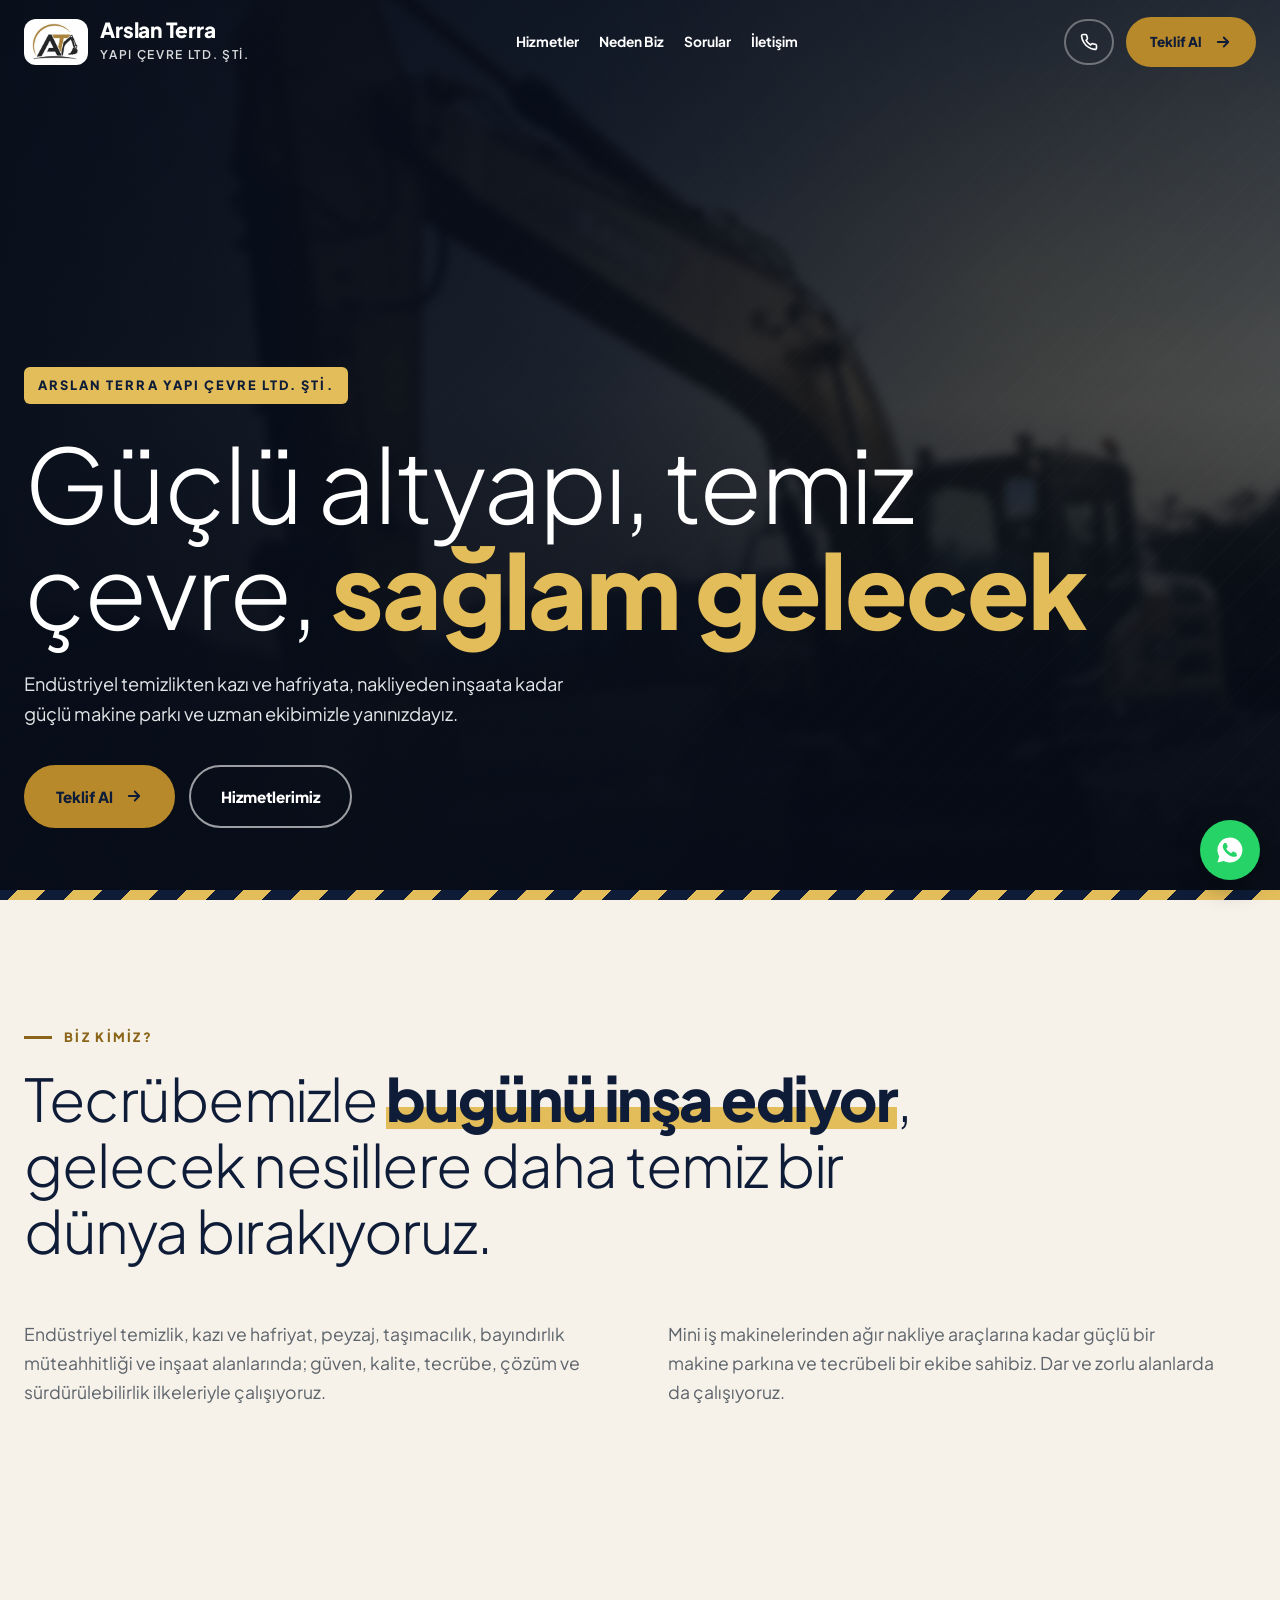
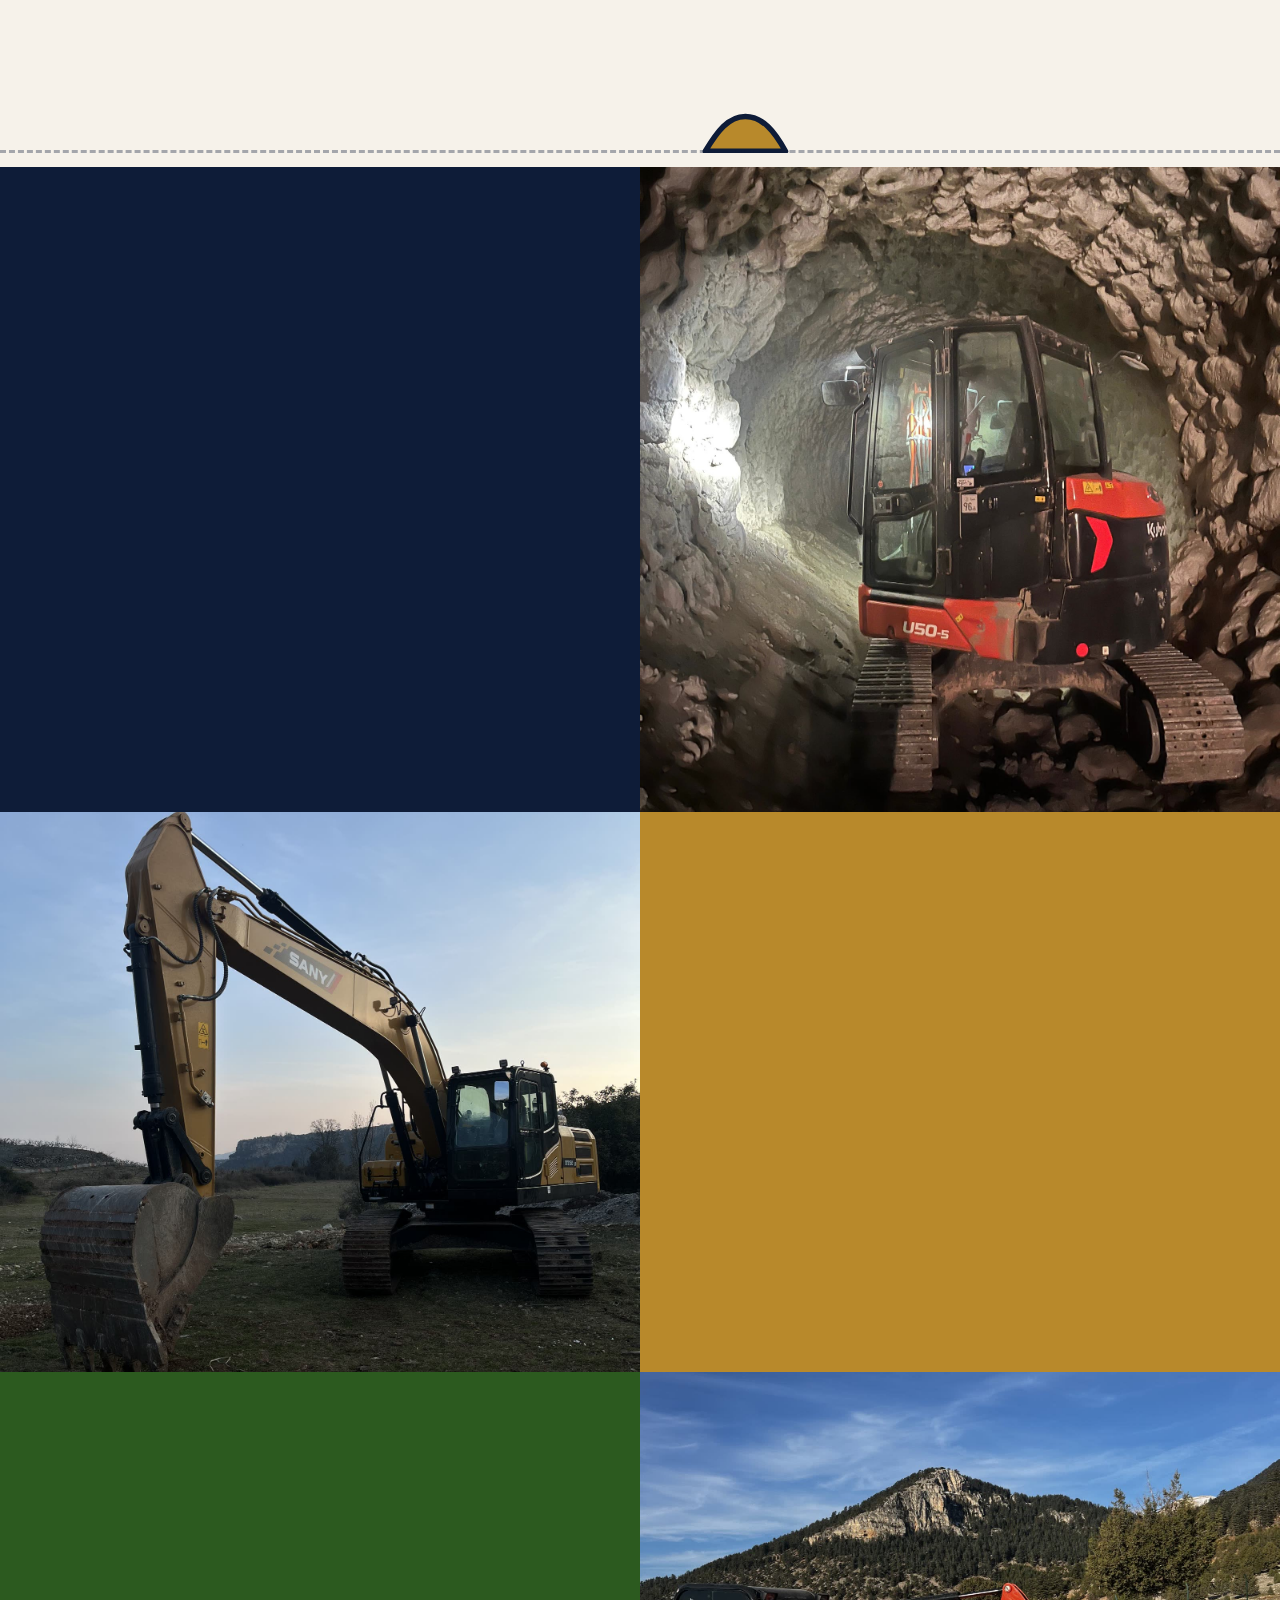
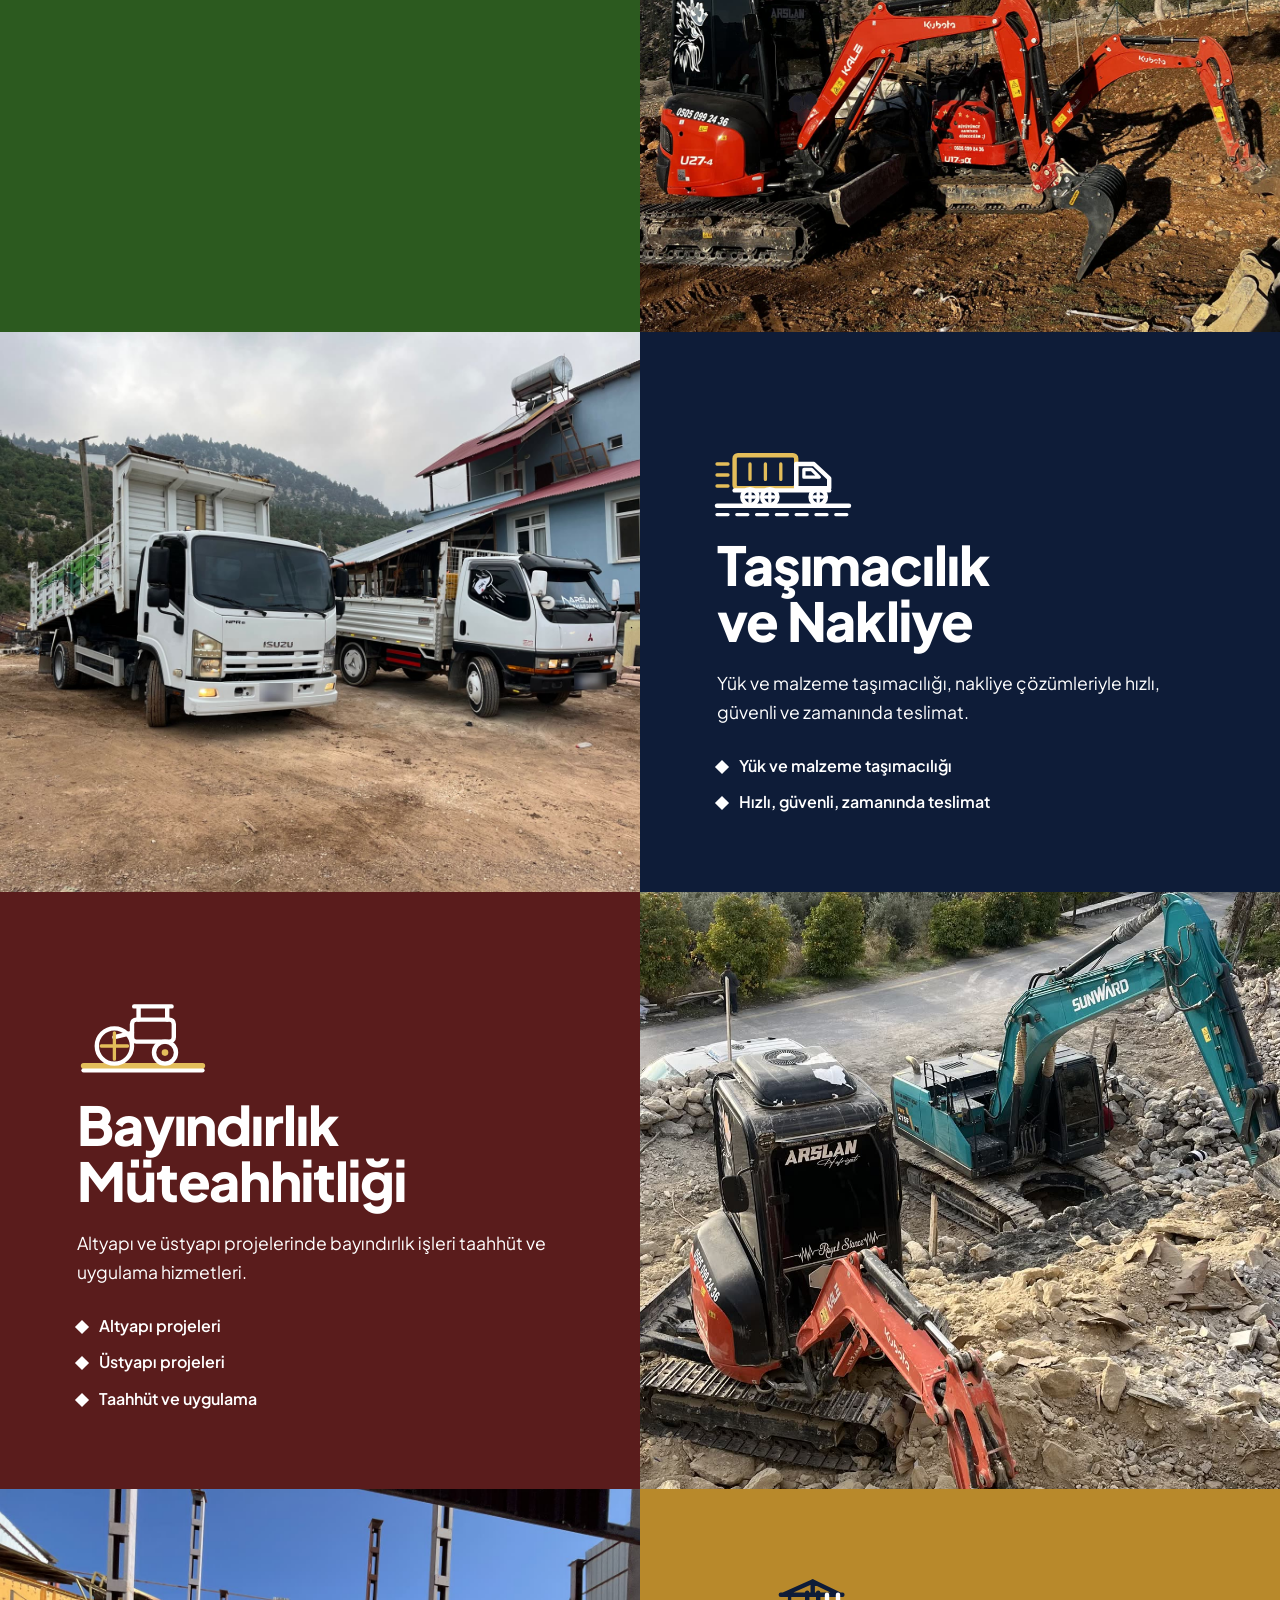
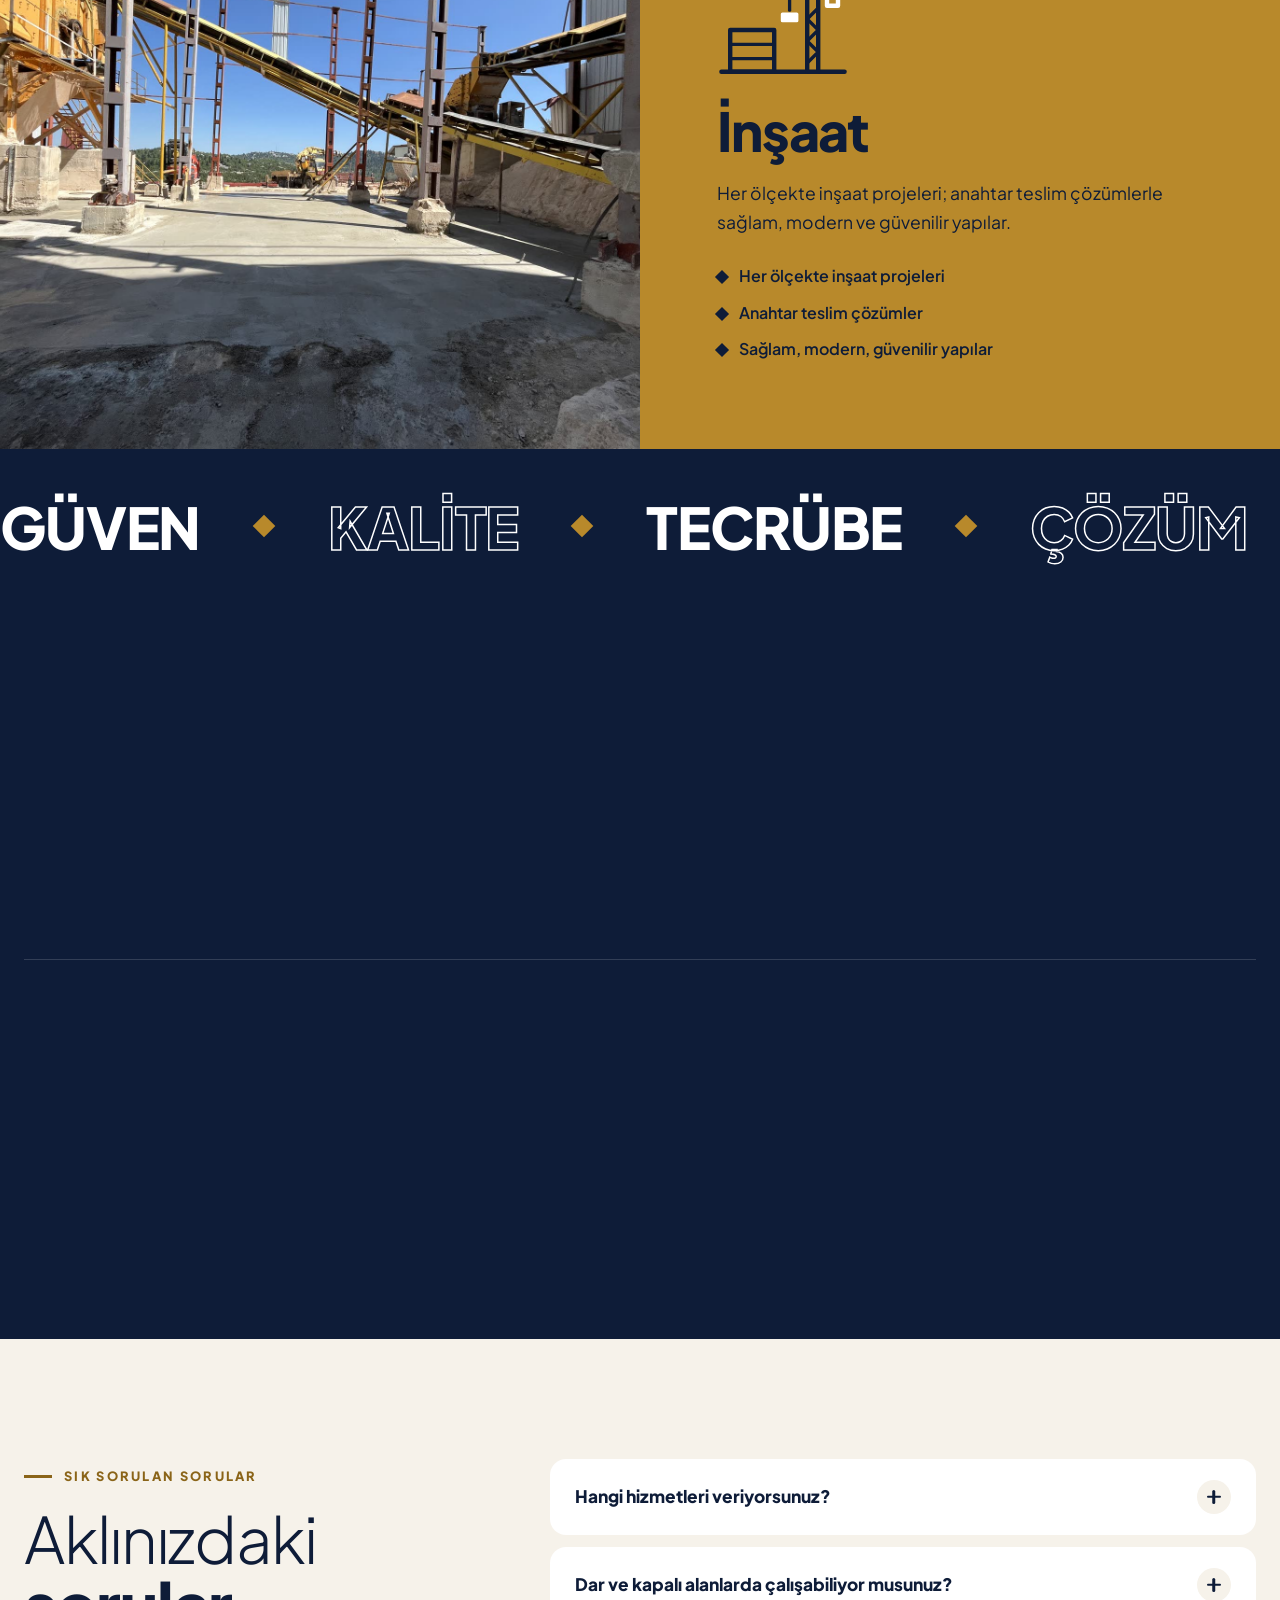
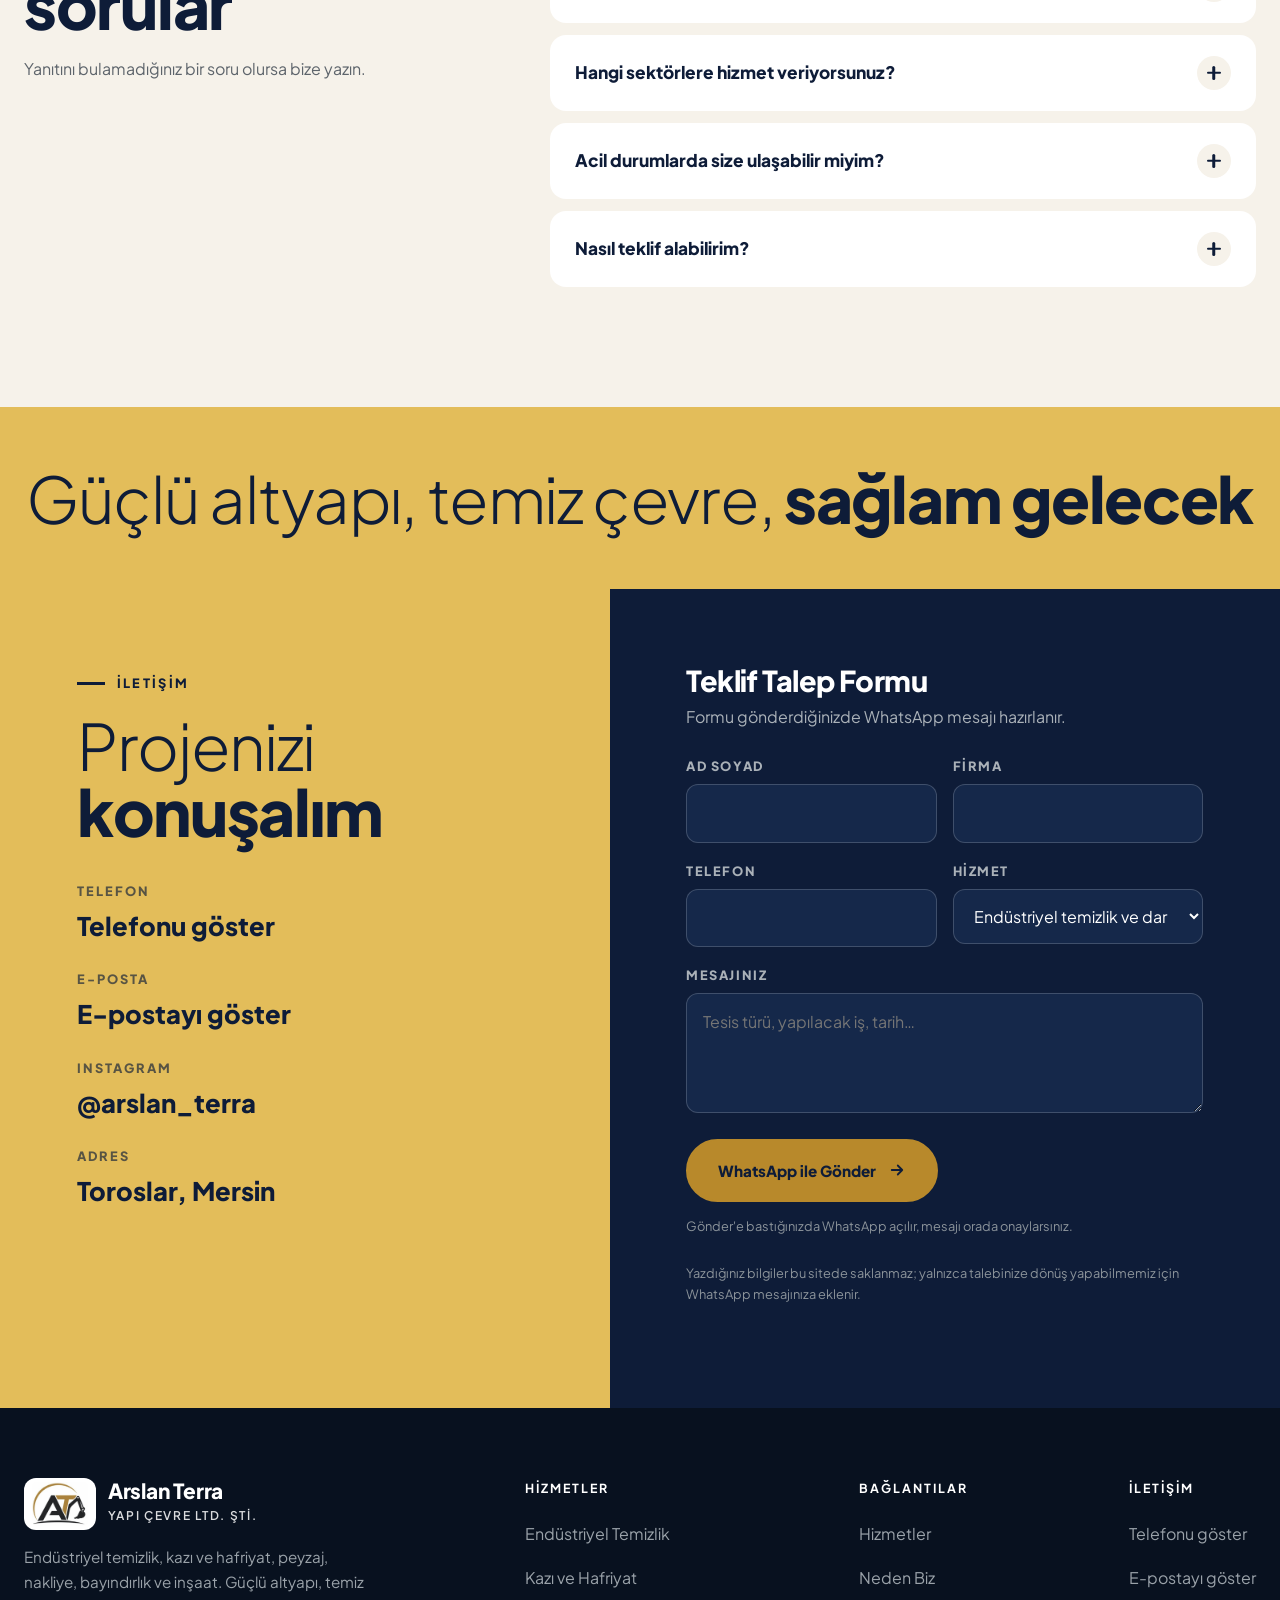
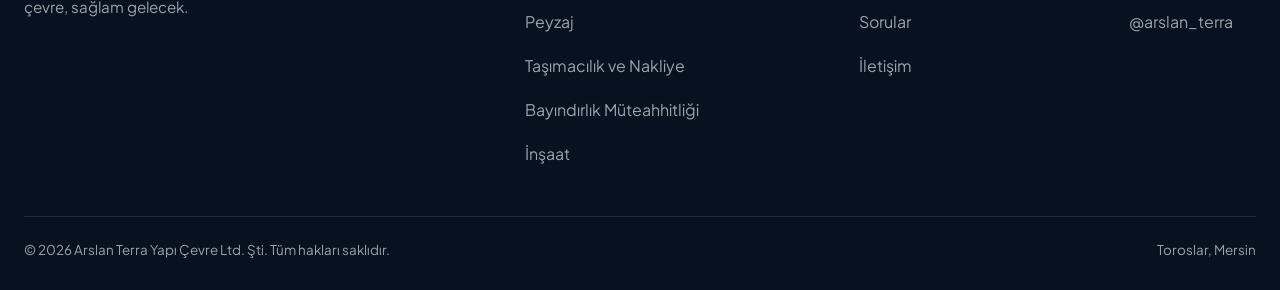
==== commit ec3335c7: "Add files via upload" ====
--- a/index.html
+++ b/index.html
@@ -74,7 +74,7 @@
       <p>Fabrika, tesis, bina ve tüm endüstriyel alanlarda profesyonel temizlik hizmetleri. Tünel ve dar alanlarda makineyle güvenle çalışıyoruz.</p>
       <ul><li>Fabrika, tesis ve bina temizliği</li><li>Tünel ve dar alanlarda mini iş makineleriyle çalışma</li></ul>
     </div>
-    <div class="gorsel-blok foto b-lacivert"><img src="img/hizmet-1-temizlik.jpg" alt="Kaya bir tünelin içinde dar alanda çalışan mini ekskavatör" width="1600" height="2134" loading="lazy" style="object-position:50% 62%"><video class="blok-video" muted loop playsinline preload="none" poster="video/hizmet-1.jpg" data-src="video/hizmet-1.mp4" data-liste="video/hizmet-1b.mp4" data-dongu="foto" aria-label="Yuvarlak bir tünelin içinde tuğla ve moloz temizleyen mini ekskavatör"></video><span class="rozet">1</span></div>
+    <div class="gorsel-blok foto b-lacivert"><img src="img/hizmet-1-temizlik.jpg" alt="Kaya bir tünelin içinde dar alanda çalışan mini ekskavatör" width="1600" height="2134" loading="lazy" style="object-position:50% 62%"><video class="blok-video" muted loop playsinline preload="none" poster="video/hizmet-1.jpg" data-src="video/hizmet-1.mp4" data-liste="video/hizmet-1b.mp4" data-dongu="foto" aria-label="Yuvarlak bir tünelin içinde tuğla ve moloz temizleyen mini ekskavatör"></video></div>
   </div>
   <div class="bolme ters" id="hizmet-2">
     <div class="metin b-altin gizli">
@@ -83,7 +83,7 @@
       <p>Her ölçekte kazı, hafriyat ve dolgu işlerinizde güçlü makine parkımız ve uzman ekibimizle yanınızdayız.</p>
       <ul><li>Kazı, hafriyat ve dolgu işleri</li><li>Dar alan hafriyatı: tünel, şaft, bodrum</li><li>Mini iş makineleriyle hızlı müdahale</li></ul>
     </div>
-    <div class="gorsel-blok foto b-altin"><img src="img/hizmet-2-kazi.jpg" alt="Gün batımında araziye park edilmiş SANY ekskavatör" width="1600" height="2134" loading="lazy" style="object-position:50% 45%"><video class="blok-video" muted loop playsinline preload="none" poster="video/hizmet-2.jpg" data-src="video/hizmet-2.mp4" data-dongu="foto" aria-label="Çimento tesisinde kazı yapan ekskavatör ve mini ekskavatör"></video><span class="rozet">2</span></div>
+    <div class="gorsel-blok foto b-altin"><img src="img/hizmet-2-kazi.jpg" alt="Gün batımında araziye park edilmiş SANY ekskavatör" width="1600" height="2134" loading="lazy" style="object-position:50% 45%"><video class="blok-video" muted loop playsinline preload="none" poster="video/hizmet-2.jpg" data-src="video/hizmet-2.mp4" data-dongu="foto" aria-label="Çimento tesisinde kazı yapan ekskavatör ve mini ekskavatör"></video></div>
   </div>
   <div class="bolme" id="hizmet-3">
     <div class="metin b-yesil gizli">
@@ -92,7 +92,7 @@
       <p>Yeşil alan düzenleme, peyzaj tasarımı, çevre düzenleme ve bitkilendirme hizmetleri.</p>
       <ul><li>Yeşil alan düzenleme</li><li>Peyzaj tasarımı</li><li>Çevre düzenleme ve bitkilendirme</li></ul>
     </div>
-    <div class="gorsel-blok foto b-yesil"><img src="img/hizmet-3-peyzaj.jpg" alt="Dağ eteğinde çalışmaya hazır iki mini ekskavatör" width="1600" height="2134" loading="lazy" style="object-position:50% 62%"><video class="blok-video" muted loop playsinline preload="none" poster="video/hizmet-3.jpg" data-src="video/hizmet-3.mp4" data-dongu="foto" style="object-position:50% 50%" aria-label="Çiçek tarhı ve çim alanda çalışan mini ekskavatör"></video><span class="rozet">3</span></div>
+    <div class="gorsel-blok foto b-yesil"><img src="img/hizmet-3-peyzaj.jpg" alt="Dağ eteğinde çalışmaya hazır iki mini ekskavatör" width="1600" height="2134" loading="lazy" style="object-position:50% 62%"><video class="blok-video" muted loop playsinline preload="none" poster="video/hizmet-3.jpg" data-src="video/hizmet-3.mp4" data-dongu="foto" style="object-position:50% 50%" aria-label="Çiçek tarhı ve çim alanda çalışan mini ekskavatör"></video></div>
   </div>
   <div class="bolme ters" id="hizmet-4">
     <div class="metin b-lacivert gizli">
@@ -101,7 +101,7 @@
       <p>Yük ve malzeme taşımacılığı, nakliye çözümleriyle hızlı, güvenli ve zamanında teslimat.</p>
       <ul><li>Yük ve malzeme taşımacılığı</li><li>Hızlı, güvenli, zamanında teslimat</li></ul>
     </div>
-    <div class="gorsel-blok foto b-lacivert"><img src="img/hizmet-4-nakliye.jpg" alt="Firmaya ait damperli kamyon ve kasalı kamyon" width="1600" height="1200" loading="lazy" style="object-position:42% 60%"><video class="blok-video" muted loop playsinline preload="none" poster="video/hizmet-4.jpg" data-src="video/hizmet-4.mp4" data-dongu="foto" aria-label="Drone görüntüsü: mini ekskavatör taşıyan Arslan Terra kamyonları köy yolunda ilerliyor"></video><span class="rozet">4</span></div>
+    <div class="gorsel-blok foto b-lacivert"><img src="img/hizmet-4-nakliye.jpg" alt="Firmaya ait damperli kamyon ve kasalı kamyon" width="1600" height="1200" loading="lazy" style="object-position:42% 60%"><video class="blok-video" muted loop playsinline preload="none" poster="video/hizmet-4.jpg" data-src="video/hizmet-4.mp4" data-dongu="foto" aria-label="Drone görüntüsü: mini ekskavatör taşıyan Arslan Terra kamyonları köy yolunda ilerliyor"></video></div>
   </div>
   <div class="bolme" id="hizmet-5">
     <div class="metin b-bordo gizli">
@@ -110,7 +110,7 @@
       <p>Altyapı ve üstyapı projelerinde bayındırlık işleri taahhüt ve uygulama hizmetleri.</p>
       <ul><li>Altyapı projeleri</li><li>Üstyapı projeleri</li><li>Taahhüt ve uygulama</li></ul>
     </div>
-    <div class="gorsel-blok foto b-bordo"><img src="img/hizmet-5-bayindirlik.jpg" alt="Yan yana çalışan mini ekskavatör ve Sunward ekskavatör, arkada şehir manzarası" width="1200" height="2134" loading="lazy" style="object-position:50% 58%"><video class="blok-video" muted loop playsinline preload="none" poster="video/hizmet-5.jpg" data-src="video/hizmet-5.mp4" data-dongu="foto" aria-label="Dere yatağında taş dolgu çalışması yapan iki ekskavatör ve işçiler"></video><span class="rozet">5</span></div>
+    <div class="gorsel-blok foto b-bordo"><img src="img/hizmet-5-bayindirlik.jpg" alt="Yan yana çalışan mini ekskavatör ve Sunward ekskavatör, arkada şehir manzarası" width="1200" height="2134" loading="lazy" style="object-position:50% 58%"><video class="blok-video" muted loop playsinline preload="none" poster="video/hizmet-5.jpg" data-src="video/hizmet-5.mp4" data-dongu="foto" aria-label="Dere yatağında taş dolgu çalışması yapan iki ekskavatör ve işçiler"></video></div>
   </div>
   <div class="bolme ters" id="hizmet-6">
     <div class="metin b-altin gizli">
@@ -119,7 +119,7 @@
       <p>Her ölçekte inşaat projeleri; anahtar teslim çözümlerle sağlam, modern ve güvenilir yapılar.</p>
       <ul><li>Her ölçekte inşaat projeleri</li><li>Anahtar teslim çözümler</li><li>Sağlam, modern, güvenilir yapılar</li></ul>
     </div>
-    <div class="gorsel-blok foto b-altin"><img src="img/hizmet-6-insaat.jpg" alt="Kırma ve eleme tesisinde yeni dökülmüş beton zemin" width="1600" height="1200" loading="lazy" style="object-position:50% 60%"><video class="blok-video" muted loop playsinline preload="none" poster="video/hizmet-6.jpg" data-src="video/hizmet-6.mp4" data-dongu="foto" aria-label="Dağ evi inşaatında zemin düzenleyen mini ekskavatör"></video><span class="rozet">6</span></div>
+    <div class="gorsel-blok foto b-altin"><img src="img/hizmet-6-insaat.jpg" alt="Kırma ve eleme tesisinde yeni dökülmüş beton zemin" width="1600" height="1200" loading="lazy" style="object-position:50% 60%"><video class="blok-video" muted loop playsinline preload="none" poster="video/hizmet-6.jpg" data-src="video/hizmet-6.mp4" data-dongu="foto" aria-label="Dağ evi inşaatında zemin düzenleyen mini ekskavatör"></video></div>
   </div>
 </section>
 
